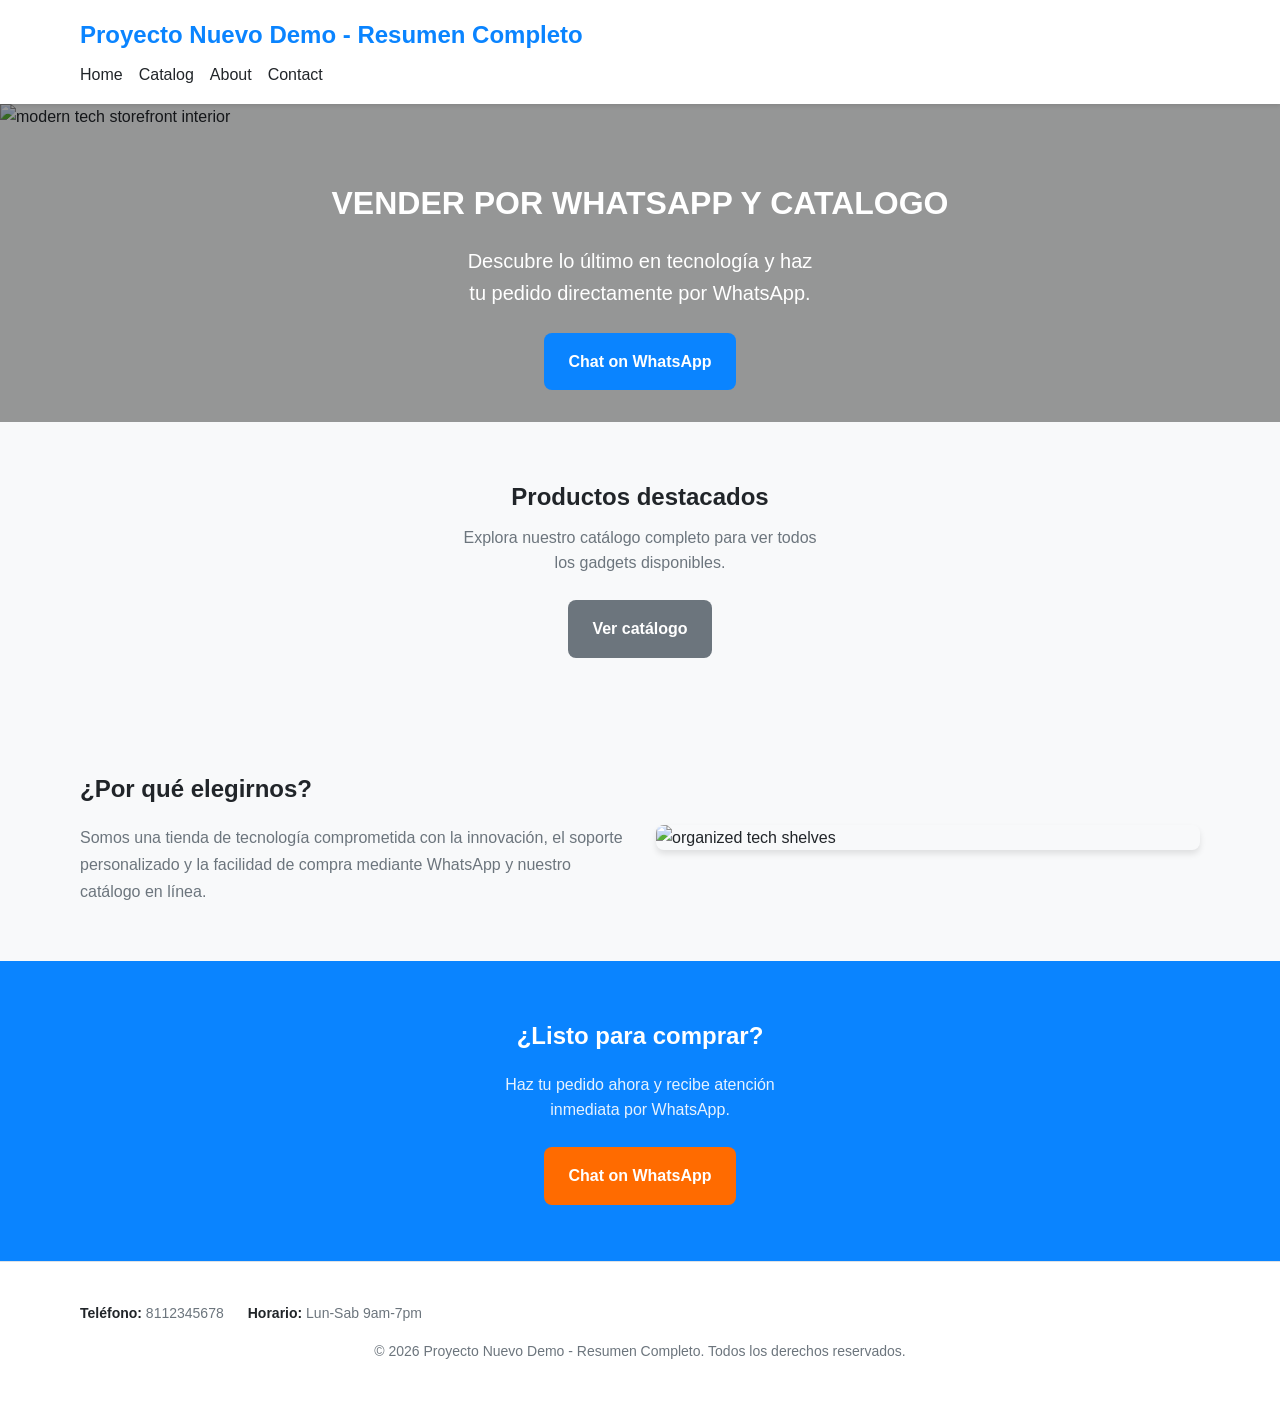
==== index.html @ 25994964 "feat: generate restaurant index" ====
<!DOCTYPE html>
<html lang="es">
<head>
  <meta charset="UTF-8">
  <meta name="viewport" content="width=device-width, initial-scale=1.0">
  <title>Proyecto Nuevo Demo - Resumen Completo</title>
  <link rel="stylesheet" href="styles.css">
</head>
<body>
  <header class="site-header">
    <div class="container">
      <h1 class="logo" data-eb-editable data-eb-key="business-name" data-eb-editable="text" data-eb-key="index.h1.1" data-eb-role="h1" data-eb-kind="text">Proyecto Nuevo Demo - Resumen Completo</h1>
      <nav class="site-nav" aria-label="Principal">
        <ul>
          <li><a href="index.html" aria-current="page" data-eb-editable="link" data-eb-key="index.a.2" data-eb-role="a" data-eb-kind="link">Home</a></li>
          <li><a href="catalog.html" data-eb-editable="link" data-eb-key="index.a.3" data-eb-role="a" data-eb-kind="link">Catalog</a></li>
          <li><a href="about.html" data-eb-editable="link" data-eb-key="index.a.4" data-eb-role="a" data-eb-kind="link">About</a></li>
          <li><a href="contact.html" data-eb-editable="link" data-eb-key="index.a.5" data-eb-role="a" data-eb-kind="link">Contact</a></li>
        </ul>
      </nav>
    </div>
  </header>

  <main>
    <!-- Hero -->
    <section id="hero" class="section hero" aria-labelledby="hero-title">
      <div class="hero-bg">
        <img src="https://itm-void-excepcional.pages.dev/api/itm-project-assets?file=media-fallback%2Fimagen-generica.jpg"
             alt="modern tech storefront interior"
             loading="lazy" data-eb-editable="image" data-eb-key="index.img.6" data-eb-role="img" data-eb-kind="image">
        <div class="hero-overlay"></div>
      </div>
      <div class="container hero-content" data-eb-editable data-eb-key="hero-content">
        <h2 id="hero-title" data-eb-editable data-eb-key="hero-title" data-eb-editable="text" data-eb-key="index.h2.7" data-eb-role="h2" data-eb-kind="text">VENDER POR WHATSAPP Y CATALOGO</h2>
        <p data-eb-editable data-eb-key="hero-text" data-eb-editable="text" data-eb-key="index.p.8" data-eb-role="p" data-eb-kind="text">Descubre lo último en tecnología y haz tu pedido directamente por WhatsApp.</p>
        <a href="https://wa.me/8112345678" class="btn btn-primary" data-eb-editable data-eb-key="whatsapp-cta" data-eb-editable="link" data-eb-key="index.a.9" data-eb-role="a" data-eb-kind="link">Chat on WhatsApp</a>
      </div>
    </section>

    <!-- Featured Products -->
    <section id="featured-products" class="section featured-products" aria-labelledby="featured-heading">
      <div class="container">
        <h2 id="featured-heading" data-eb-editable data-eb-key="featured-heading" data-eb-editable="text" data-eb-key="index.h2.10" data-eb-role="h2" data-eb-kind="text">Productos destacados</h2>
        <p data-eb-editable data-eb-key="featured-text" data-eb-editable="text" data-eb-key="index.p.11" data-eb-role="p" data-eb-kind="text">Explora nuestro catálogo completo para ver todos los gadgets disponibles.</p>
        <a href="catalog.html" class="btn btn-secondary" data-eb-editable data-eb-key="view-catalog-btn" data-eb-editable="link" data-eb-key="index.a.12" data-eb-role="a" data-eb-kind="link">Ver catálogo</a>
      </div>
    </section>

    <!-- Why Choose Us -->
    <section id="why-choose-us" class="section why-choose-us" aria-labelledby="why-heading">
      <div class="container">
        <div class="why-grid">
          <div class="why-text" data-eb-editable data-eb-key="why-text">
            <h2 id="why-heading" data-eb-editable data-eb-key="why-heading" data-eb-editable="text" data-eb-key="index.h2.13" data-eb-role="h2" data-eb-kind="text">¿Por qué elegirnos?</h2>
            <p data-eb-editable data-eb-key="why-description" data-eb-editable="text" data-eb-key="index.p.14" data-eb-role="p" data-eb-kind="text">Somos una tienda de tecnología comprometida con la innovación, el soporte personalizado y la facilidad de compra mediante WhatsApp y nuestro catálogo en línea.</p>
          </div>
          <div class="why-image">
            <img src="https://itm-void-excepcional.pages.dev/api/itm-project-assets?file=media-fallback%2Fimagen-generica.jpg"
                 alt="organized tech shelves"
                 loading="lazy" data-eb-editable="image" data-eb-key="index.img.15" data-eb-role="img" data-eb-kind="image">
          </div>
        </div>
      </div>
    </section>

    <!-- CTA -->
    <section id="cta" class="section cta" aria-labelledby="cta-heading">
      <div class="container" data-eb-editable data-eb-key="cta-content">
        <h2 id="cta-heading" data-eb-editable data-eb-key="cta-heading" data-eb-editable="text" data-eb-key="index.h2.16" data-eb-role="h2" data-eb-kind="text">¿Listo para comprar?</h2>
        <p data-eb-editable data-eb-key="cta-text" data-eb-editable="text" data-eb-key="index.p.17" data-eb-role="p" data-eb-kind="text">Haz tu pedido ahora y recibe atención inmediata por WhatsApp.</p>
        <a href="https://wa.me/8112345678" class="btn btn-primary" data-eb-editable data-eb-key="cta-button" data-eb-editable="link" data-eb-key="index.a.18" data-eb-role="a" data-eb-kind="link">Chat on WhatsApp</a>
      </div>
    </section>
  </main>

  <footer class="site-footer" aria-label="Información de contacto">
    <div class="container">
      <div class="footer-info">
        <p data-eb-editable data-eb-key="footer-phone" data-eb-editable="text" data-eb-key="index.p.19" data-eb-role="p" data-eb-kind="text"><strong>Teléfono:</strong> 8112345678</p>
        <p data-eb-editable data-eb-key="footer-schedule" data-eb-editable="text" data-eb-key="index.p.20" data-eb-role="p" data-eb-kind="text"><strong>Horario:</strong> Lun-Sab 9am-7pm</p>
      </div>
      <p data-eb-editable data-eb-key="footer-rights" data-eb-editable="text" data-eb-key="index.p.21" data-eb-role="p" data-eb-kind="text">&copy; <span id="year"></span> Proyecto Nuevo Demo - Resumen Completo. Todos los derechos reservados.</p>
    </div>
  </footer>

  <script>
    // Simple year update
    document.getElementById('year').textContent = new Date().getFullYear();
  </script>
</body>
</html>
---- styles.css ----
:root {
  /* Typography */
  --font-family: 'Inter', -apple-system, BlinkMacSystemFont, 'Segoe UI', Roboto, Helvetica, Arial, sans-serif;
  --font-size-base: 1rem;
  --font-size-lg: 1.25rem;
  --font-size-xl: 1.5rem;
  --font-size-2xl: 2rem;
  --font-weight-normal: 400;
  --font-weight-medium: 500;
  --font-weight-semibold: 600;
  --font-weight-bold: 700;

  /* Colors – cool blues with accent orange */
  --color-primary: #0a84ff;
  --color-primary-dark: #086edc;
  --color-accent: #ff6b00;
  --color-bg: #f8f9fa;
  --color-text: #212529;
  --color-muted: #6c757d;
  --color-white: #ffffff;
  --color-border: #dee2e6;
  --color-shadow: rgba(0, 0, 0, 0.1);

  /* Spacing – 8px grid */
  --space-0: 0;
  --space-1: 0.5rem;   /* 8px */
  --space-2: 1rem;     /* 16px */
  --space-3: 1.5rem;   /* 24px */
  --space-4: 2rem;     /* 32px */
  --space-5: 2.5rem;   /* 40px */
  --space-6: 3rem;     /* 48px */

  /* Radii */
  --radius: 8px;
  --radius-sm: 4px;
  --radius-lg: 12px;

  /* Shadows */
  --shadow-sm: 0 2px 4px var(--color-shadow);
  --shadow: 0 4px 6px var(--color-shadow);
  --shadow-lg: 0 8px 16px var(--color-shadow);

  /* Transitions */
  --transition-fast: 0.15s ease;
  --transition: 0.2s ease;
}

/* ---- Global reset & base ---- */
*, *::before, *::after {
  box-sizing: border-box;
  margin: 0;
  padding: 0;
}

html {
  font-size: 100%;
  scroll-behavior: smooth;
}

body {
  margin: 0;
  font-family: var(--font-family);
  font-size: var(--font-size-base);
  background: var(--color-bg);
  color: var(--color-text);
  line-height: 1.6;
}

img {
  max-width: 100%;
  height: auto;
  display: block;
}

a {
  color: inherit;
  text-decoration: none;
}

button, .btn {
  cursor: pointer;
}

:focus-visible {
  outline: 2px solid var(--color-primary);
  outline-offset: 2px;
}

/* ---- Layout helpers ---- */
.container {
  width: 90%;
  max-width: 1200px;
  margin-inline: auto;
  padding: var(--space-2);
}

.text-center { text-align: center; }

/* ---- Header & Navigation ---- */
.site-header {
  background: var(--color-white);
  box-shadow: var(--shadow-sm);
  position: sticky;
  top: 0;
  z-index: 1000;
}

.logo {
  font-size: var(--font-size-xl);
  font-weight: var(--font-weight-semibold);
  color: var(--color-primary);
  margin: 0;
}

.site-nav {
  margin-top: var(--space-1);
}

.site-nav ul {
  display: flex;
  flex-wrap: wrap;
  gap: var(--space-2);
  list-style: none;
  margin: 0;
  padding: 0;
}

.site-nav a {
  font-weight: var(--font-weight-medium);
  color: var(--color-text);
  padding: var(--space-1) 0;
  position: relative;
}

.site-nav a:hover,
.site-nav a:focus {
  color: var(--color-primary);
}

.site-nav a::after {
  content: '';
  position: absolute;
  left: 0;
  bottom: -2px;
  width: 0;
  height: 2px;
  background: var(--color-primary);
  transition: width var(--transition);
}

.site-nav a:hover::after,
.site-nav a:focus::after {
  width: 100%;
}

/* ---- Hero ---- */
.hero {
  position: relative;
  overflow: hidden;
}

.hero-bg img {
  width: 100%;
  height: auto;
}

.hero-overlay {
  position: absolute;
  inset: 0;
  background: rgba(0,0,0,0.4);
}

.hero-content {
  position: relative;
  z-index: 2;
  text-align: center;
  color: var(--color-white);
  padding-block: var(--space-6) var(--space-4);
}

.hero-content h2 {
  font-size: var(--font-size-2xl);
  margin-bottom: var(--space-2);
}

.hero-content p {
  font-size: var(--font-size-lg);
  margin-bottom: var(--space-3);
  max-width: 32ch;
  margin-inline: auto;
}

/* ---- Buttons ---- */
.btn {
  display: inline-block;
  padding: var(--space-2) var(--space-3);
  border: none;
  border-radius: var(--radius);
  font-weight: var(--font-weight-semibold);
  text-align: center;
  text-decoration: none;
  transition: background-color var(--transition),
              transform var(--transition),
              box-shadow var(--transition);
}

.btn-primary {
  background: var(--color-primary);
  color: var(--color-white);
}

.btn-primary:hover,
.btn-primary:focus {
  background: var(--color-primary-dark);
  transform: translateY(-2px);
  box-shadow: var(--shadow);
}

.btn-secondary {
  background: var(--color-muted);
  color: var(--color-white);
}

.btn-secondary:hover,
.btn-secondary:focus {
  background: #5a6268;
  transform: translateY(-2px);
  box-shadow: var(--shadow);
}

.cta .btn-primary {
  background: var(--color-accent);
  color: var(--color-white);
}

.cta .btn-primary:hover,
.cta .btn-primary:focus {
  background: #e55a00;
  transform: translateY(-2px);
  box-shadow: var(--shadow);
}

/* ---- Featured Products ---- */
.featured-products {
  text-align: center;
  padding-block: var(--space-5);
}

.featured-products h2 {
  margin-bottom: var(--space-1);
}

.featured-products p {
  margin-bottom: var(--space-3);
  color: var(--color-muted);
  max-width: 40ch;
  margin-inline: auto;
}

/* ---- Why Choose Us ---- */
.why-choose-us {
  display: grid;
  gap: var(--space-4);
  padding-block: var(--space-5);
}

.why-grid {
  display: grid;
  gap: var(--space-4);
}

@media (min-width: 768px) {
  .why-grid {
    grid-template-columns: 1fr 1fr;
    align-items: center;
  }
}

.why-text h2 {
  font-size: var(--font-size-xl);
  margin-bottom: var(--space-2);
}

.why-text p {
  color: var(--color-muted);
  line-height: 1.7;
}

.why-image img {
  width: 100%;
  height: auto;
  border-radius: var(--radius);
  box-shadow: var(--shadow);
}

/* ---- CTA Section ---- */
.cta {
  background: var(--color-primary);
  color: var(--color-white);
  text-align: center;
  padding-block: var(--space-5);
}

.cta h2 {
  font-size: var(--font-size-xl);
  margin-bottom: var(--space-2);
}

.cta p {
  margin-bottom: var(--space-3);
  max-width: 32ch;
  margin-inline: auto;
  opacity: 0.9;
}

/* ---- Product Grid (catalog.html) ---- */
.product-grid {
  display: grid;
  gap: var(--space-3);
  padding-block: var(--space-4);
}

@media (min-width: 576px) {
  .product-grid {
    grid-template-columns: repeat(2, 1fr);
  }
}

@media (min-width: 992px) {
  .product-grid {
    grid-template-columns: repeat(3, 1fr);
  }
}

.product-card {
  background: var(--color-white);
  border-radius: var(--radius);
  overflow: hidden;
  box-shadow: var(--shadow-sm);
  transition: transform var(--transition),
              box-shadow var(--transition);
  display: flex;
  flex-direction: column;
}

.product-card:hover,
.product-card:focus-within {
  transform: translateY(-4px);
  box-shadow: var(--shadow);
}

.product-card img {
  width: 100%;
  height: auto;
  aspect-ratio: 4 / 3;
  object-fit: cover;
}

.product-card .card-body {
  padding: var(--space-2);
  flex-grow: 1;
  display: flex;
  flex-direction: column;
}

.product-card h3 {
  font-size: var(--font-size-lg);
  margin: 0 0 var(--space-1);
  color: var(--color-text);
  flex-grow: 1;
}

.product-card p {
  font-size: 0.875rem;
  color: var(--color-muted);
  margin-bottom: var(--space-2);
}

.product-card .price {
  font-weight: var(--font-weight-semibold);
  color: var(--color-primary);
  margin-top: auto;
}

/* ---- Footer ---- */
.site-footer {
  background: var(--color-white);
  border-top: 1px solid var(--color-border);
  padding-block: var(--space-3);
  font-size: 0.875rem;
  color: var(--color-muted);
}

.footer-info {
  display: flex;
  flex-wrap: wrap;
  gap: var(--space-3);
  margin-bottom: var(--space-2);
}

.footer-info p {
  margin: 0;
}

.footer-info strong {
  color: var(--color-text);
}

.site-footer p {
  margin: 0;
  text-align: center;
}

/*** Scroll reveal utility ***
   Add class "fade-in" to sections; JS can toggle "visible" when in view.
*/
.fade-in {
  opacity: 0;
  transform: translateY(20px);
  transition: opacity 0.6s ease,
              transform 0.6s ease;
}

.fade-in.visible {
  opacity: 1;
  transform: translateY(0);
}

/*** Miscellaneous ***
hr {
  border: 0;
  border-top: 1px solid var(--color-border);
  margin: var(--space-4) 0;
}
}
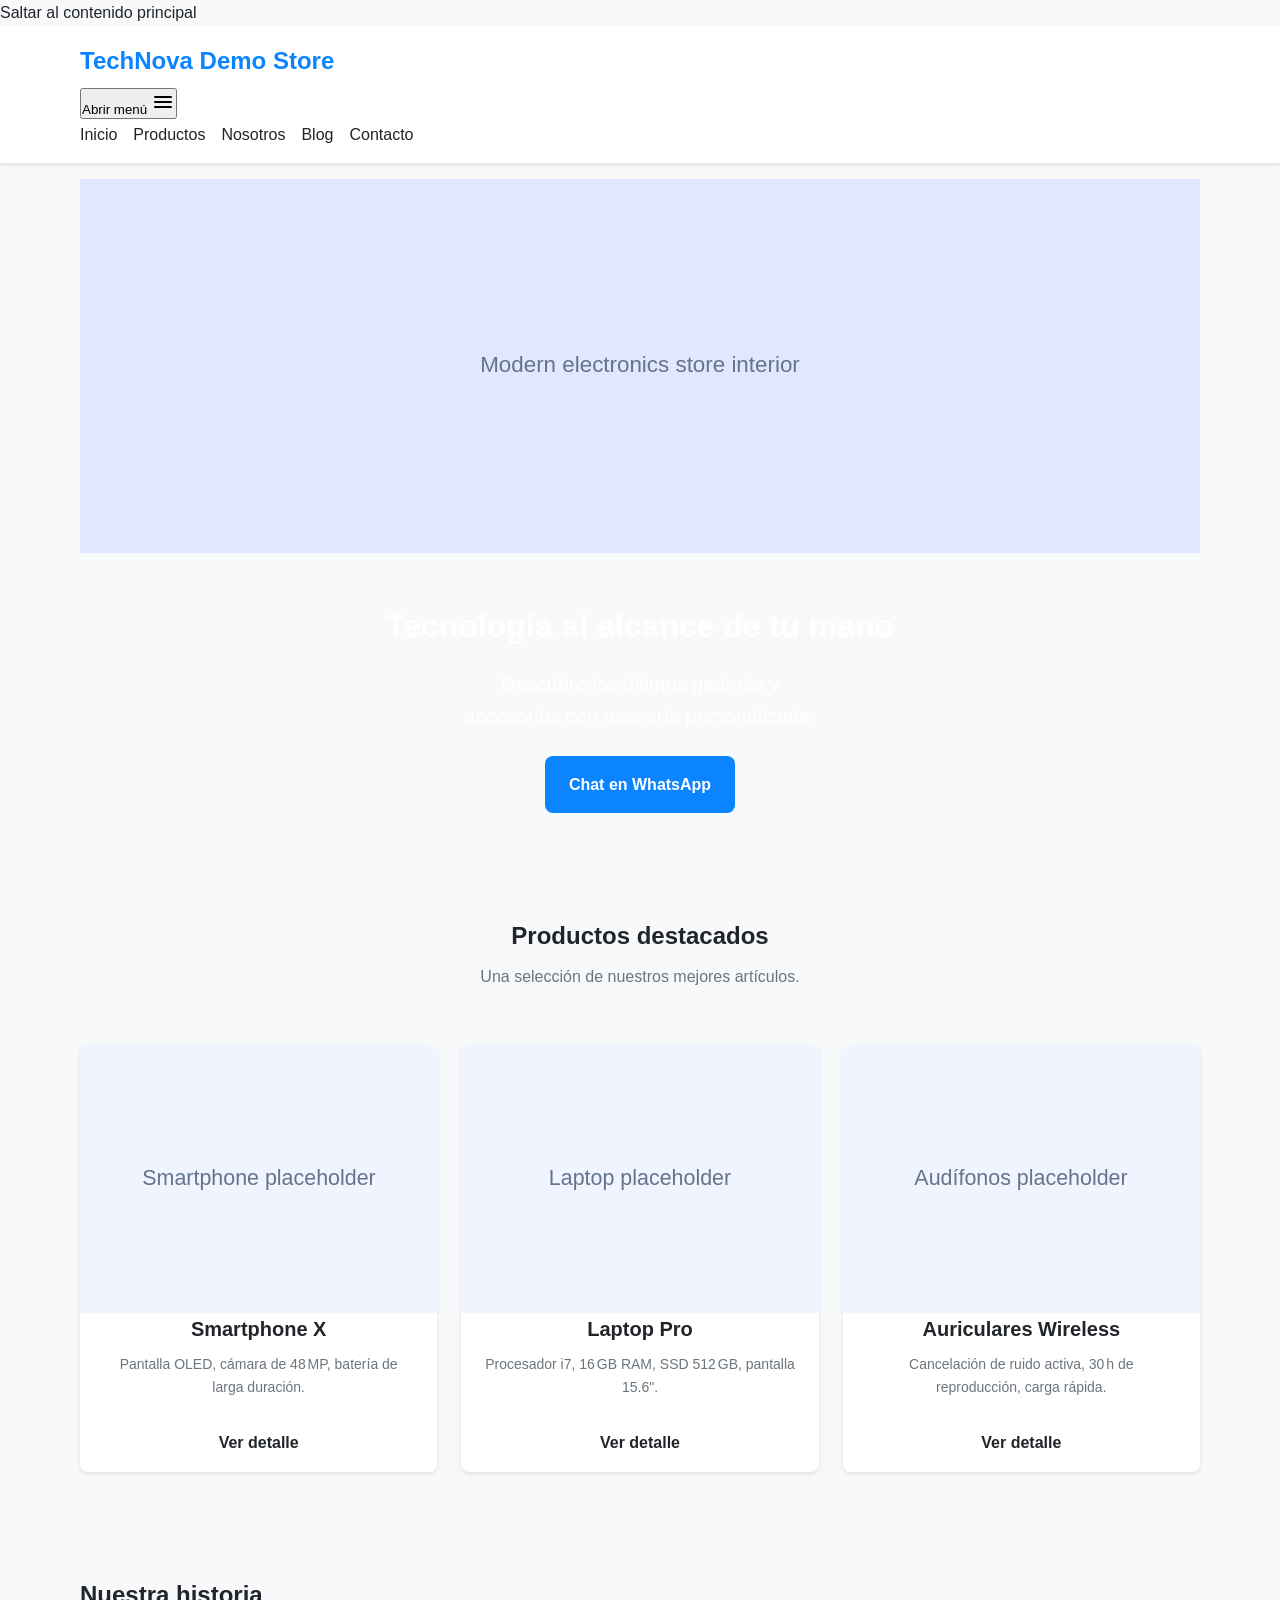
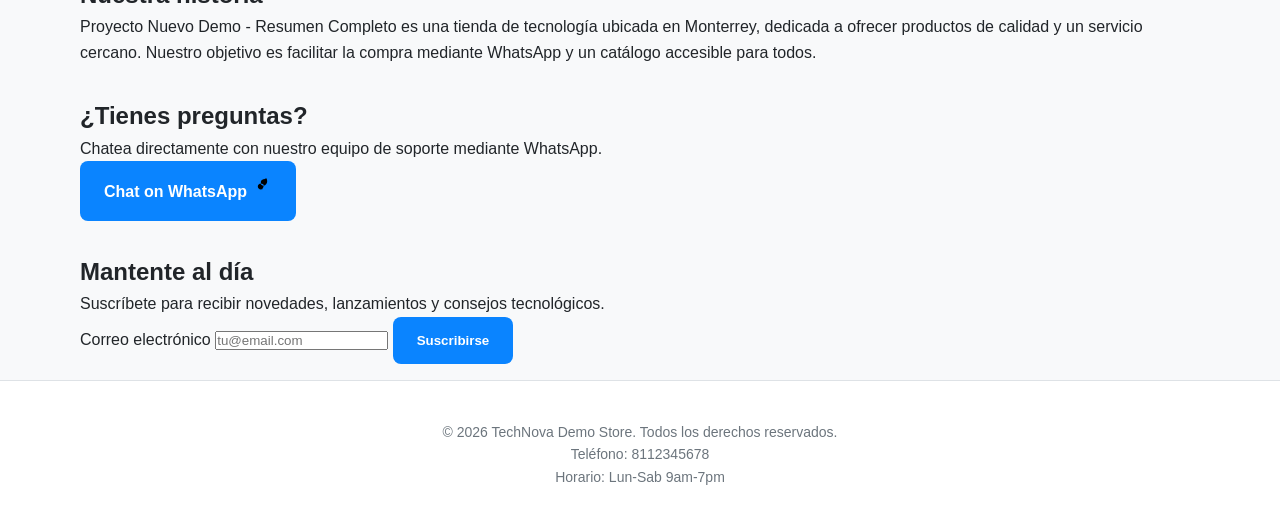
==== commit ef995c46: "feat: generate restaurant index" ====
--- a/index.html
+++ b/index.html
@@ -3,89 +3,175 @@
 <head>
   <meta charset="UTF-8">
   <meta name="viewport" content="width=device-width, initial-scale=1.0">
-  <title>Proyecto Nuevo Demo - Resumen Completo</title>
+  <title>TechNova Demo Store</title>
   <link rel="stylesheet" href="styles.css">
 </head>
 <body>
+  <!-- Skip to content -->
+  <a href="#main-content" class="skip-link" data-eb-editable="link" data-eb-key="index.a.1" data-eb-role="a" data-eb-kind="link">Saltar al contenido principal</a>
+
   <header class="site-header">
     <div class="container">
-      <h1 class="logo" data-eb-editable data-eb-key="business-name" data-eb-editable="text" data-eb-key="index.h1.1" data-eb-role="h1" data-eb-kind="text">Proyecto Nuevo Demo - Resumen Completo</h1>
-      <nav class="site-nav" aria-label="Principal">
-        <ul>
-          <li><a href="index.html" aria-current="page" data-eb-editable="link" data-eb-key="index.a.2" data-eb-role="a" data-eb-kind="link">Home</a></li>
-          <li><a href="catalog.html" data-eb-editable="link" data-eb-key="index.a.3" data-eb-role="a" data-eb-kind="link">Catalog</a></li>
-          <li><a href="about.html" data-eb-editable="link" data-eb-key="index.a.4" data-eb-role="a" data-eb-kind="link">About</a></li>
-          <li><a href="contact.html" data-eb-editable="link" data-eb-key="index.a.5" data-eb-role="a" data-eb-kind="link">Contact</a></li>
+      <h1 class="logo" data-eb-editable data-eb-key="site-title" data-eb-editable="text" data-eb-key="index.h1.2" data-eb-role="h1" data-eb-kind="text">TechNova Demo Store</h1>
+      <nav class="site-nav" aria-label="Navegación principal">
+        <button class="nav-toggle" aria-controls="primary-menu" aria-expanded="false" data-eb-editable="link" data-eb-key="index.button.3" data-eb-role="button" data-eb-kind="link">
+          <span class="sr-only">Abrir menú</span>
+          <svg width="24" height="24" aria-hidden="true" focusable="false">
+            <rect x="3" y="6" width="18" height="2" rx="1"/>
+            <rect x="3" y="11" width="18" height="2" rx="1"/>
+            <rect x="3" y="16" width="18" height="2" rx="1"/>
+          </svg>
+        </button>
+        <ul id="primary-menu" class="nav-menu">
+          <li><a href="index.html" data-eb-editable data-eb-key="nav-home" data-eb-editable="link" data-eb-key="index.a.4" data-eb-role="a" data-eb-kind="link">Inicio</a></li>
+          <li><a href="products.html" data-eb-editable data-eb-key="nav-products" data-eb-editable="link" data-eb-key="index.a.5" data-eb-role="a" data-eb-kind="link">Productos</a></li>
+          <li><a href="about.html" data-eb-editable data-eb-key="nav-about" data-eb-editable="link" data-eb-key="index.a.6" data-eb-role="a" data-eb-kind="link">Nosotros</a></li>
+          <li><a href="blog.html" data-eb-editable data-eb-key="nav-blog" data-eb-editable="link" data-eb-key="index.a.7" data-eb-role="a" data-eb-kind="link">Blog</a></li>
+          <li><a href="contact.html" data-eb-editable data-eb-key="nav-contact" data-eb-editable="link" data-eb-key="index.a.8" data-eb-role="a" data-eb-kind="link">Contacto</a></li>
         </ul>
       </nav>
     </div>
   </header>
 
-  <main>
+  <main id="main-content">
     <!-- Hero -->
-    <section id="hero" class="section hero" aria-labelledby="hero-title">
-      <div class="hero-bg">
-        <img src="https://itm-void-excepcional.pages.dev/api/itm-project-assets?file=media-fallback%2Fimagen-generica.jpg"
-             alt="modern tech storefront interior"
-             loading="lazy" data-eb-editable="image" data-eb-key="index.img.6" data-eb-role="img" data-eb-kind="image">
-        <div class="hero-overlay"></div>
-      </div>
-      <div class="container hero-content" data-eb-editable data-eb-key="hero-content">
-        <h2 id="hero-title" data-eb-editable data-eb-key="hero-title" data-eb-editable="text" data-eb-key="index.h2.7" data-eb-role="h2" data-eb-kind="text">VENDER POR WHATSAPP Y CATALOGO</h2>
-        <p data-eb-editable data-eb-key="hero-text" data-eb-editable="text" data-eb-key="index.p.8" data-eb-role="p" data-eb-kind="text">Descubre lo último en tecnología y haz tu pedido directamente por WhatsApp.</p>
-        <a href="https://wa.me/8112345678" class="btn btn-primary" data-eb-editable data-eb-key="whatsapp-cta" data-eb-editable="link" data-eb-key="index.a.9" data-eb-role="a" data-eb-kind="link">Chat on WhatsApp</a>
+    <section class="hero" aria-label="Portada">
+      <div class="container">
+        <!-- Placeholder image for hero-banner -->
+        <picture>
+          <source media="(min-width: 768px)" srcset="data:image/svg+xml,%3Csvg%20width='1200'%20height='400'%20xmlns='http://www.w3.org/2000/svg'%3E%3Crect%20width='1200'%20height='400'%20fill='%23e0e7ff'/%3E%3Ctext%20x='50%'%20y='50%'%20dominant-baseline='middle'%20text-anchor='middle'%20fill='%2364748b'%20font-size='24'%20font-family='sans-serif'%3EModern%20electronics%20store%20interior%3C/text%3E%3C/svg%3E">
+          <img src="data:image/svg+xml,%3Csvg%20width='600'%20height='200'%20xmlns='http://www.w3.org/2000/svg'%3E%3Crect%20width='600'%20height='200'%20fill='%23e0e7ff'/%3E%3Ctext%20x='50%'%20y='50%'%20dominant-baseline='middle'%20text-anchor='middle'%20fill='%2364748b'%20font-size='20'%20font-family='sans-serif'%3EModern%20electronics%20store%20interior%3C/text%3E%3C/svg%3E"
+               alt="Interior de una tienda de tecnología moderna"
+               loading="lazy" data-eb-editable="image" data-eb-key="index.img.9" data-eb-role="img" data-eb-kind="image">
+        </picture>
+
+        <div class="hero-content">
+          <h2 class="hero-title" data-eb-editable data-eb-key="hero-title" data-eb-editable="text" data-eb-key="index.h2.10" data-eb-role="h2" data-eb-kind="text">Tecnología al alcance de tu mano</h2>
+          <p class="hero-subtitle" data-eb-editable data-eb-key="hero-subtitle" data-eb-editable="text" data-eb-key="index.p.11" data-eb-role="p" data-eb-kind="text">Descubre los últimos gadgets y accesorios con asesoría personalizada.</p>
+          <a href="#cta-whatsapp" class="btn btn-primary" data-eb-editable data-eb-key="hero-cta" data-eb-editable="link" data-eb-key="index.a.12" data-eb-role="a" data-eb-kind="link">Chat en WhatsApp</a>
+        </div>
       </div>
     </section>
 
     <!-- Featured Products -->
-    <section id="featured-products" class="section featured-products" aria-labelledby="featured-heading">
+    <section class="featured-products" aria-label="Productos destacados">
       <div class="container">
-        <h2 id="featured-heading" data-eb-editable data-eb-key="featured-heading" data-eb-editable="text" data-eb-key="index.h2.10" data-eb-role="h2" data-eb-kind="text">Productos destacados</h2>
-        <p data-eb-editable data-eb-key="featured-text" data-eb-editable="text" data-eb-key="index.p.11" data-eb-role="p" data-eb-kind="text">Explora nuestro catálogo completo para ver todos los gadgets disponibles.</p>
-        <a href="catalog.html" class="btn btn-secondary" data-eb-editable data-eb-key="view-catalog-btn" data-eb-editable="link" data-eb-key="index.a.12" data-eb-role="a" data-eb-kind="link">Ver catálogo</a>
-      </div>
-    </section>
+        <h2 class="section-title" data-eb-editable data-eb-key="featured-title" data-eb-editable="text" data-eb-key="index.h2.13" data-eb-role="h2" data-eb-kind="text">Productos destacados</h2>
+        <p class="section-intro" data-eb-editable data-eb-key="featured-intro" data-eb-editable="text" data-eb-key="index.p.14" data-eb-role="p" data-eb-kind="text">Una selección de nuestros mejores artículos.</p>
+        <div class="product-grid">
+          <!-- Product Card 1 -->
+          <article class="product-card" aria-label="Producto destacado">
+            <img src="data:image/svg+xml,%3Csvg%20width='300'%20height='200'%20xmlns='http://www.w3.org/2000/svg'%3E%3Crect%20width='300'%20height='200'%20fill='%23f0f4ff'/%3E%3Ctext%20x='50%'%20y='50%'%20dominant-baseline='middle'%20text-anchor='middle'%20fill='%2364748b'%20font-size='16'%20font-family='sans-serif'%3ESmartphone%20placeholder%3C/text%3E%3C/svg%3E"
+                 alt="Imagen de smartphone de ejemplo"
+                 loading="lazy" data-eb-editable="image" data-eb-key="index.img.15" data-eb-role="img" data-eb-kind="image">
+            <h3 class="product-title" data-eb-editable data-eb-key="product-1-title" data-eb-editable="text" data-eb-key="index.h3.16" data-eb-role="h3" data-eb-kind="text">Smartphone X</h3>
+            <p class="product-desc" data-eb-editable data-eb-key="product-1-desc" data-eb-editable="text" data-eb-key="index.p.17" data-eb-role="p" data-eb-kind="text">Pantalla OLED, cámara de 48 MP, batería de larga duración.</p>
+            <a href="products.html#product-1" class="btn btn-outline" data-eb-editable data-eb-key="product-1-cta" data-eb-editable="link" data-eb-key="index.a.18" data-eb-role="a" data-eb-kind="link">Ver detalle</a>
+          </article>
 
-    <!-- Why Choose Us -->
-    <section id="why-choose-us" class="section why-choose-us" aria-labelledby="why-heading">
-      <div class="container">
-        <div class="why-grid">
-          <div class="why-text" data-eb-editable data-eb-key="why-text">
-            <h2 id="why-heading" data-eb-editable data-eb-key="why-heading" data-eb-editable="text" data-eb-key="index.h2.13" data-eb-role="h2" data-eb-kind="text">¿Por qué elegirnos?</h2>
-            <p data-eb-editable data-eb-key="why-description" data-eb-editable="text" data-eb-key="index.p.14" data-eb-role="p" data-eb-kind="text">Somos una tienda de tecnología comprometida con la innovación, el soporte personalizado y la facilidad de compra mediante WhatsApp y nuestro catálogo en línea.</p>
-          </div>
-          <div class="why-image">
-            <img src="https://itm-void-excepcional.pages.dev/api/itm-project-assets?file=media-fallback%2Fimagen-generica.jpg"
-                 alt="organized tech shelves"
-                 loading="lazy" data-eb-editable="image" data-eb-key="index.img.15" data-eb-role="img" data-eb-kind="image">
-          </div>
+          <!-- Product Card 2 -->
+          <article class="product-card" aria-label="Producto destacado">
+            <img src="data:image/svg+xml,%3Csvg%20width='300'%20height='200'%20xmlns='http://www.w3.org/2000/svg'%3E%3Crect%20width='300'%20height='200'%20fill='%23f0f4ff'/%3E%3Ctext%20x='50%'%20y='50%'%20dominant-baseline='middle'%20text-anchor='middle'%20fill='%2364748b'%20font-size='16'%20font-family='sans-serif'%3ELaptop%20placeholder%3C/text%3E%3C/svg%3E"
+                 alt="Imagen de laptop de ejemplo"
+                 loading="lazy" data-eb-editable="image" data-eb-key="index.img.19" data-eb-role="img" data-eb-kind="image">
+            <h3 class="product-title" data-eb-editable data-eb-key="product-2-title" data-eb-editable="text" data-eb-key="index.h3.20" data-eb-role="h3" data-eb-kind="text">Laptop Pro</h3>
+            <p class="product-desc" data-eb-editable data-eb-key="product-2-desc" data-eb-editable="text" data-eb-key="index.p.21" data-eb-role="p" data-eb-kind="text">Procesador i7, 16 GB RAM, SSD 512 GB, pantalla 15.6".</p>
+            <a href="products.html#product-2" class="btn btn-outline" data-eb-editable data-eb-key="product-2-cta" data-eb-editable="link" data-eb-key="index.a.22" data-eb-role="a" data-eb-kind="link">Ver detalle</a>
+          </article>
+
+          <!-- Product Card 3 -->
+          <article class="product-card" aria-label="Producto destacado">
+            <img src="data:image/svg+xml,%3Csvg%20width='300'%20height='200'%20xmlns='http://www.w3.org/2000/svg'%3E%3Crect%20width='300'%20height='200'%20fill='%23f0f4ff'/%3E%3Ctext%20x='50%'%20y='50%'%20dominant-baseline='middle'%20text-anchor='middle'%20fill='%2364748b'%20font-size='16'%20font-family='sans-serif'%3EAudífonos%20placeholder%3C/text%3E%3C/svg%3E"
+                 alt="Imagen de audífonos de ejemplo"
+                 loading="lazy" data-eb-editable="image" data-eb-key="index.img.23" data-eb-role="img" data-eb-kind="image">
+            <h3 class="product-title" data-eb-editable data-eb-key="product-3-title" data-eb-editable="text" data-eb-key="index.h3.24" data-eb-role="h3" data-eb-kind="text">Auriculares Wireless</h3>
+            <p class="product-desc" data-eb-editable data-eb-key="product-3-desc" data-eb-editable="text" data-eb-key="index.p.25" data-eb-role="p" data-eb-kind="text">Cancelación de ruido activa, 30 h de reproducción, carga rápida.</p>
+            <a href="products.html#product-3" class="btn btn-outline" data-eb-editable data-eb-key="product-3-cta" data-eb-editable="link" data-eb-key="index.a.26" data-eb-role="a" data-eb-kind="link">Ver detalle</a>
+          </article>
         </div>
       </div>
     </section>
 
-    <!-- CTA -->
-    <section id="cta" class="section cta" aria-labelledby="cta-heading">
-      <div class="container" data-eb-editable data-eb-key="cta-content">
-        <h2 id="cta-heading" data-eb-editable data-eb-key="cta-heading" data-eb-editable="text" data-eb-key="index.h2.16" data-eb-role="h2" data-eb-kind="text">¿Listo para comprar?</h2>
-        <p data-eb-editable data-eb-key="cta-text" data-eb-editable="text" data-eb-key="index.p.17" data-eb-role="p" data-eb-kind="text">Haz tu pedido ahora y recibe atención inmediata por WhatsApp.</p>
-        <a href="https://wa.me/8112345678" class="btn btn-primary" data-eb-editable data-eb-key="cta-button" data-eb-editable="link" data-eb-key="index.a.18" data-eb-role="a" data-eb-kind="link">Chat on WhatsApp</a>
+    <!-- Brand Story -->
+    <section class="brand-story" aria-label="Historia de la marca">
+      <div class="container">
+        <h2 class="section-title" data-eb-editable data-eb-key="brand-title" data-eb-editable="text" data-eb-key="index.h2.27" data-eb-role="h2" data-eb-kind="text">Nuestra historia</h2>
+        <p class="brand-text" data-eb-editable data-eb-key="brand-text" data-eb-editable="text" data-eb-key="index.p.28" data-eb-role="p" data-eb-kind="text">
+          Proyecto Nuevo Demo - Resumen Completo es una tienda de tecnología ubicada en Monterrey,
+          dedicada a ofrecer productos de calidad y un servicio cercano. Nuestro objetivo es
+          facilitar la compra mediante WhatsApp y un catálogo accesible para todos.
+        </p>
+      </div>
+    </section>
+
+    <!-- CTA WhatsApp -->
+    <section id="cta-whatsapp" class="cta-whatsapp" aria-label="Llamado a acción WhatsApp">
+      <div class="container">
+        <h2 class="section-title" data-eb-editable data-eb-key="cta-title" data-eb-editable="text" data-eb-key="index.h2.29" data-eb-role="h2" data-eb-kind="text">¿Tienes preguntas?</h2>
+        <p class="cta-text" data-eb-editable data-eb-key="cta-text" data-eb-editable="text" data-eb-key="index.p.30" data-eb-role="p" data-eb-kind="text">
+          Chatea directamente con nuestro equipo de soporte mediante WhatsApp.
+        </p>
+        <a href="https://wa.me/528112345678?text=Hola%20me%20interesa%20su%20producto"
+           class="btn btn-primary" 
+           target="_blank" 
+           rel="noopener"
+           data-eb-editable data-eb-key="cta-whatsapp-btn" data-eb-editable="link" data-eb-key="index.a.31" data-eb-role="a" data-eb-kind="link">
+          Chat on WhatsApp
+          <svg width="20" height="20" aria-hidden="true" focusable="false" class="whatsapp-icon">
+            <path fill="%2325D366" d="M12.03 2.31c-1.17 0-2.12.57-2.76 1.44-.37.51-.58 1.2-.37 1.85l-.01.03c-.24.73-.15 1.52.46 2.08.61.56 1.36.94 2.18 1.13l.01-.01c1.09-.25 2.06-.88 2.76-1.86.57-.79.89-1.79.89-2.84 0-1.06-.32-2.05-.89-2.84zm-1.04 9.75c-.63.32-1.37.5-2.18.5-1.66 0-3-1.34-3-3s1.34-3 3-3c1.37 0 2.56.75 3.1 1.8l-.89 2.76c-.14.44-.5.76-.96.86z" />
+          </svg>
+        </a>
+      </div>
+    </section>
+
+    <!-- Newsletter -->
+    <section class="newsletter" aria-label="Newsletter">
+      <div class="container">
+        <h2 class="section-title" data-eb-editable data-eb-key="newsletter-title" data-eb-editable="text" data-eb-key="index.h2.32" data-eb-role="h2" data-eb-kind="text">Mantente al día</h2>
+        <p class="newsletter-intro" data-eb-editable data-eb-key="newsletter-intro" data-eb-editable="text" data-eb-key="index.p.33" data-eb-role="p" data-eb-kind="text">
+          Suscríbete para recibir novedades, lanzamientos y consejos tecnológicos.
+        </p>
+        <form class="newsletter-form" action="#" method="post" novalidate>
+          <label for="newsletter-email" class="sr-only">Correo electrónico</label>
+          <input type="email"
+                 id="newsletter-email"
+                 name="email"
+                 placeholder="tu@email.com"
+                 required
+                 data-eb-editable data-eb-key="newsletter-placeholder">
+          <button type="submit" class="btn btn-primary" data-eb-editable data-eb-key="newsletter-submit" data-eb-editable="link" data-eb-key="index.button.34" data-eb-role="button" data-eb-kind="link">
+            Suscribirse
+          </button>
+        </form>
       </div>
     </section>
   </main>
 
-  <footer class="site-footer" aria-label="Información de contacto">
+  <footer class="site-footer" aria-label="Pie de página">
     <div class="container">
-      <div class="footer-info">
-        <p data-eb-editable data-eb-key="footer-phone" data-eb-editable="text" data-eb-key="index.p.19" data-eb-role="p" data-eb-kind="text"><strong>Teléfono:</strong> 8112345678</p>
-        <p data-eb-editable data-eb-key="footer-schedule" data-eb-editable="text" data-eb-key="index.p.20" data-eb-role="p" data-eb-kind="text"><strong>Horario:</strong> Lun-Sab 9am-7pm</p>
-      </div>
-      <p data-eb-editable data-eb-key="footer-rights" data-eb-editable="text" data-eb-key="index.p.21" data-eb-role="p" data-eb-kind="text">&copy; <span id="year"></span> Proyecto Nuevo Demo - Resumen Completo. Todos los derechos reservados.</p>
+      <p class="footer-text" data-eb-editable data-eb-key="footer-text" data-eb-editable="text" data-eb-key="index.p.35" data-eb-role="p" data-eb-kind="text">
+        &copy; <span id="year"></span> TechNova Demo Store. Todos los derechos reservados.
+      </p>
+      <p class="footer-contact" data-eb-editable data-eb-key="footer-phone" data-eb-editable="text" data-eb-key="index.p.36" data-eb-role="p" data-eb-kind="text">
+        Teléfono: <a href="tel:528112345678" data-eb-editable data-eb-key="footer-phone-link" data-eb-editable="link" data-eb-key="index.a.37" data-eb-role="a" data-eb-kind="link">8112345678</a>
+      </p>
+      <p class="footer-schedule" data-eb-editable data-eb-key="footer-schedule" data-eb-editable="text" data-eb-key="index.p.38" data-eb-role="p" data-eb-kind="text">
+        Horario: Lun‑Sab 9am‑7pm
+      </p>
     </div>
   </footer>
 
   <script>
     // Simple year update
     document.getElementById('year').textContent = new Date().getFullYear();
+    // Mobile menu toggle
+    const navToggle = document.querySelector('.nav-toggle');
+    const navMenu = document.getElementById('primary-menu');
+    navToggle.addEventListener('click', () => {
+      const expanded = navToggle.getAttribute('aria-expanded') === 'true' || false;
+      navToggle.setAttribute('aria-expanded', !expanded);
+      navMenu.classList.toggle('open');
+    })
   </script>
 </body>
 </html>
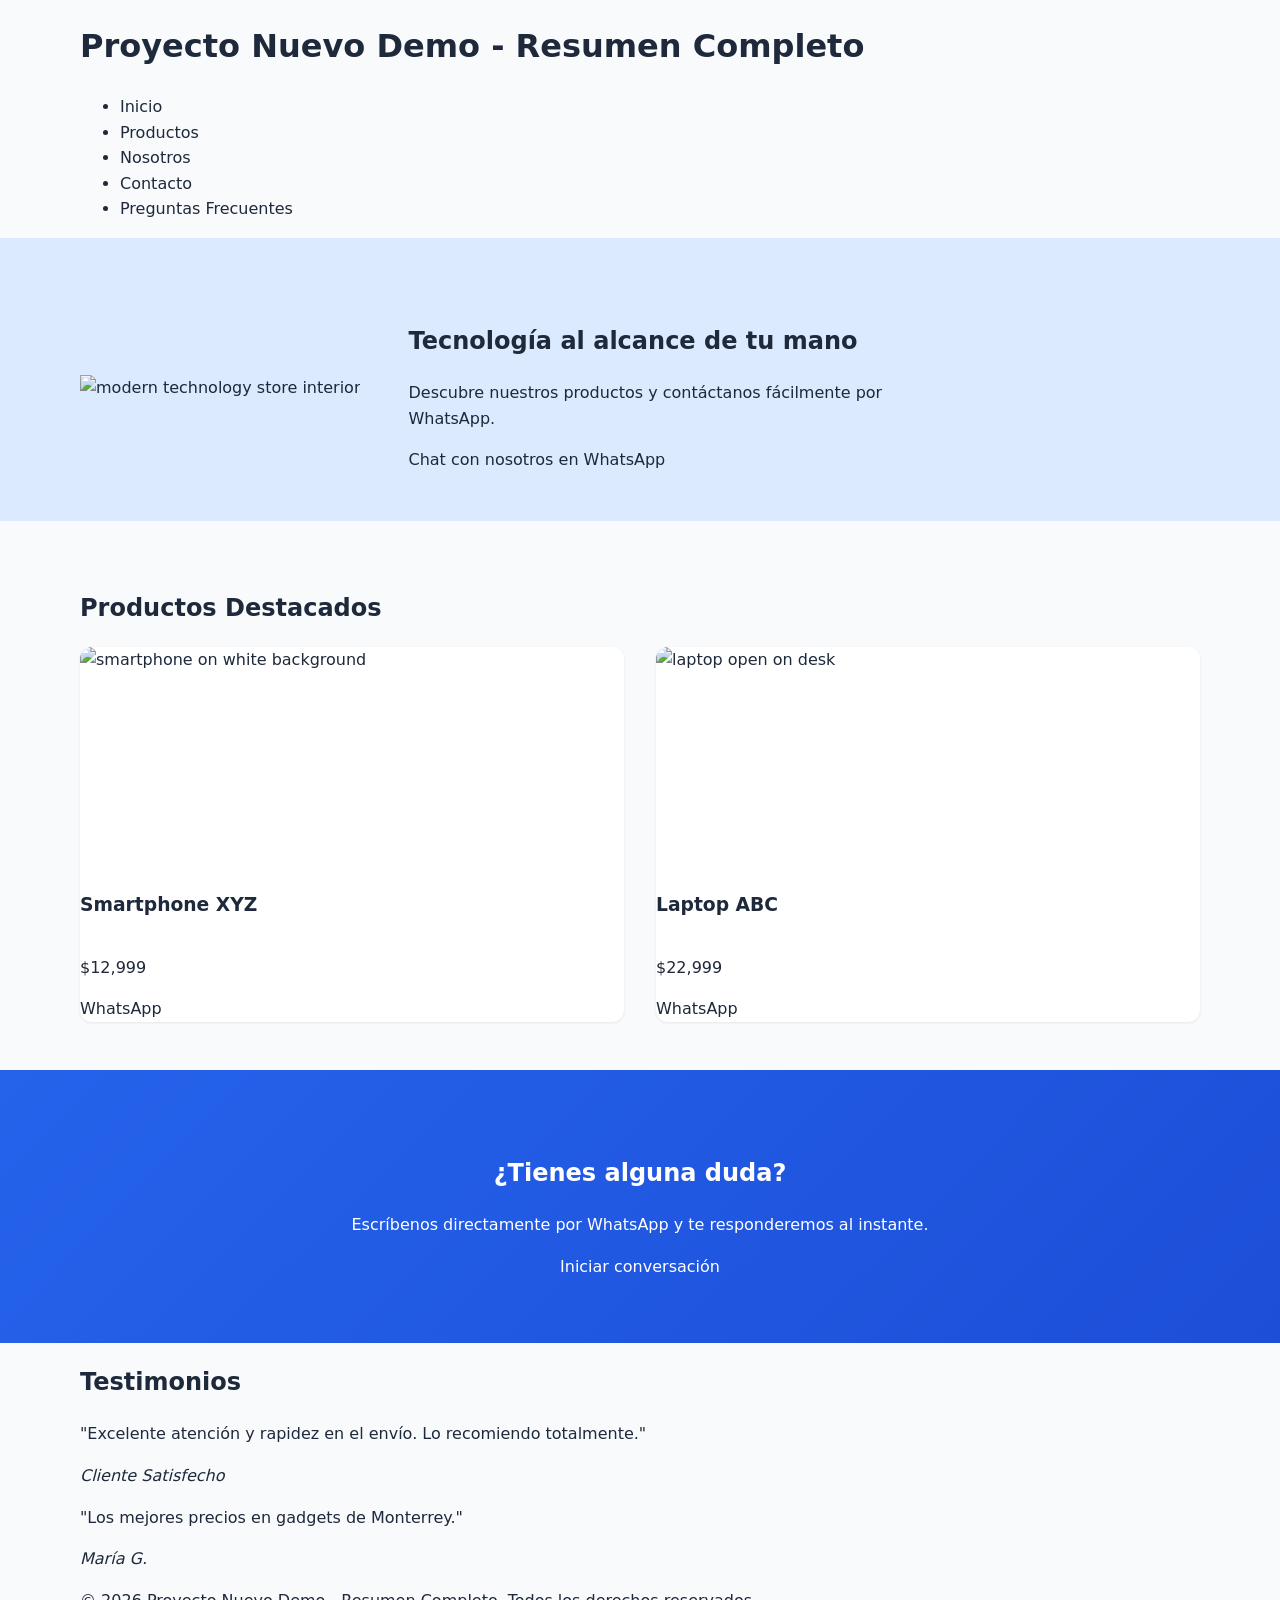
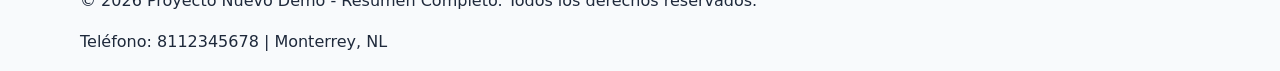
==== commit 7bf48148: "feat: generate index.html" ====
--- a/index.html
+++ b/index.html
@@ -1,177 +1,85 @@
 <!DOCTYPE html>
 <html lang="es">
 <head>
-  <meta charset="UTF-8">
-  <meta name="viewport" content="width=device-width, initial-scale=1.0">
-  <title>TechNova Demo Store</title>
-  <link rel="stylesheet" href="styles.css">
+    <meta charset="UTF-8">
+    <meta name="viewport" content="width=device-width, initial-scale=1.0">
+    <title>Proyecto Nuevo Demo - Resumen Completo</title>
+    <link rel="stylesheet" href="styles.css">
 </head>
 <body>
-  <!-- Skip to content -->
-  <a href="#main-content" class="skip-link" data-eb-editable="link" data-eb-key="index.a.1" data-eb-role="a" data-eb-kind="link">Saltar al contenido principal</a>
+    <header>
+        <div class="container">
+            <h1 data-eb-editable="text" data-eb-key="index.h1.1" data-eb-role="h1" data-eb-kind="text">Proyecto Nuevo Demo - Resumen Completo</h1>
+            <nav>
+                <ul>
+                    <li><a href="index.html" data-eb-editable="link" data-eb-key="index.a.2" data-eb-role="a" data-eb-kind="link">Inicio</a></li>
+                    <li><a href="products.html" data-eb-editable="link" data-eb-key="index.a.3" data-eb-role="a" data-eb-kind="link">Productos</a></li>
+                    <li><a href="about.html" data-eb-editable="link" data-eb-key="index.a.4" data-eb-role="a" data-eb-kind="link">Nosotros</a></li>
+                    <li><a href="contact.html" data-eb-editable="link" data-eb-key="index.a.5" data-eb-role="a" data-eb-kind="link">Contacto</a></li>
+                    <li><a href="faq.html" data-eb-editable="link" data-eb-key="index.a.6" data-eb-role="a" data-eb-kind="link">Preguntas Frecuentes</a></li>
+                </ul>
+            </nav>
+        </div>
+    </header>
 
-  <header class="site-header">
-    <div class="container">
-      <h1 class="logo" data-eb-editable data-eb-key="site-title" data-eb-editable="text" data-eb-key="index.h1.2" data-eb-role="h1" data-eb-kind="text">TechNova Demo Store</h1>
-      <nav class="site-nav" aria-label="Navegación principal">
-        <button class="nav-toggle" aria-controls="primary-menu" aria-expanded="false" data-eb-editable="link" data-eb-key="index.button.3" data-eb-role="button" data-eb-kind="link">
-          <span class="sr-only">Abrir menú</span>
-          <svg width="24" height="24" aria-hidden="true" focusable="false">
-            <rect x="3" y="6" width="18" height="2" rx="1"/>
-            <rect x="3" y="11" width="18" height="2" rx="1"/>
-            <rect x="3" y="16" width="18" height="2" rx="1"/>
-          </svg>
-        </button>
-        <ul id="primary-menu" class="nav-menu">
-          <li><a href="index.html" data-eb-editable data-eb-key="nav-home" data-eb-editable="link" data-eb-key="index.a.4" data-eb-role="a" data-eb-kind="link">Inicio</a></li>
-          <li><a href="products.html" data-eb-editable data-eb-key="nav-products" data-eb-editable="link" data-eb-key="index.a.5" data-eb-role="a" data-eb-kind="link">Productos</a></li>
-          <li><a href="about.html" data-eb-editable data-eb-key="nav-about" data-eb-editable="link" data-eb-key="index.a.6" data-eb-role="a" data-eb-kind="link">Nosotros</a></li>
-          <li><a href="blog.html" data-eb-editable data-eb-key="nav-blog" data-eb-editable="link" data-eb-key="index.a.7" data-eb-role="a" data-eb-kind="link">Blog</a></li>
-          <li><a href="contact.html" data-eb-editable data-eb-key="nav-contact" data-eb-editable="link" data-eb-key="index.a.8" data-eb-role="a" data-eb-kind="link">Contacto</a></li>
-        </ul>
-      </nav>
-    </div>
-  </header>
-
-  <main id="main-content">
-    <!-- Hero -->
-    <section class="hero" aria-label="Portada">
-      <div class="container">
-        <!-- Placeholder image for hero-banner -->
-        <picture>
-          <source media="(min-width: 768px)" srcset="data:image/svg+xml,%3Csvg%20width='1200'%20height='400'%20xmlns='http://www.w3.org/2000/svg'%3E%3Crect%20width='1200'%20height='400'%20fill='%23e0e7ff'/%3E%3Ctext%20x='50%'%20y='50%'%20dominant-baseline='middle'%20text-anchor='middle'%20fill='%2364748b'%20font-size='24'%20font-family='sans-serif'%3EModern%20electronics%20store%20interior%3C/text%3E%3C/svg%3E">
-          <img src="data:image/svg+xml,%3Csvg%20width='600'%20height='200'%20xmlns='http://www.w3.org/2000/svg'%3E%3Crect%20width='600'%20height='200'%20fill='%23e0e7ff'/%3E%3Ctext%20x='50%'%20y='50%'%20dominant-baseline='middle'%20text-anchor='middle'%20fill='%2364748b'%20font-size='20'%20font-family='sans-serif'%3EModern%20electronics%20store%20interior%3C/text%3E%3C/svg%3E"
-               alt="Interior de una tienda de tecnología moderna"
-               loading="lazy" data-eb-editable="image" data-eb-key="index.img.9" data-eb-role="img" data-eb-kind="image">
-        </picture>
-
-        <div class="hero-content">
-          <h2 class="hero-title" data-eb-editable data-eb-key="hero-title" data-eb-editable="text" data-eb-key="index.h2.10" data-eb-role="h2" data-eb-kind="text">Tecnología al alcance de tu mano</h2>
-          <p class="hero-subtitle" data-eb-editable data-eb-key="hero-subtitle" data-eb-editable="text" data-eb-key="index.p.11" data-eb-role="p" data-eb-kind="text">Descubre los últimos gadgets y accesorios con asesoría personalizada.</p>
-          <a href="#cta-whatsapp" class="btn btn-primary" data-eb-editable data-eb-key="hero-cta" data-eb-editable="link" data-eb-key="index.a.12" data-eb-role="a" data-eb-kind="link">Chat en WhatsApp</a>
+    <section class="hero">
+        <div class="container">
+            <img src="https://itm-void-excepcional.pages.dev/api/itm-project-assets?file=media-fallback%2Fimagen-generica.jpg" alt="modern technology store interior" data-eb-editable="image" data-eb-key="index.img.7" data-eb-role="img" data-eb-kind="image">
+            <div class="hero-content">
+                <h2 data-eb-editable="text" data-eb-key="index.h2.8" data-eb-role="h2" data-eb-kind="text">Tecnología al alcance de tu mano</h2>
+                <p data-eb-editable="text" data-eb-key="index.p.9" data-eb-role="p" data-eb-kind="text">Descubre nuestros productos y contáctanos fácilmente por WhatsApp.</p>
+                <a href="https://wa.me/528112345678" class="cta-btn" data-eb-editable="link" data-eb-key="index.a.10" data-eb-role="a" data-eb-kind="link">Chat con nosotros en WhatsApp</a>
+            </div>
         </div>
-      </div>
     </section>
 
-    <!-- Featured Products -->
-    <section class="featured-products" aria-label="Productos destacados">
-      <div class="container">
-        <h2 class="section-title" data-eb-editable data-eb-key="featured-title" data-eb-editable="text" data-eb-key="index.h2.13" data-eb-role="h2" data-eb-kind="text">Productos destacados</h2>
-        <p class="section-intro" data-eb-editable data-eb-key="featured-intro" data-eb-editable="text" data-eb-key="index.p.14" data-eb-role="p" data-eb-kind="text">Una selección de nuestros mejores artículos.</p>
-        <div class="product-grid">
-          <!-- Product Card 1 -->
-          <article class="product-card" aria-label="Producto destacado">
-            <img src="data:image/svg+xml,%3Csvg%20width='300'%20height='200'%20xmlns='http://www.w3.org/2000/svg'%3E%3Crect%20width='300'%20height='200'%20fill='%23f0f4ff'/%3E%3Ctext%20x='50%'%20y='50%'%20dominant-baseline='middle'%20text-anchor='middle'%20fill='%2364748b'%20font-size='16'%20font-family='sans-serif'%3ESmartphone%20placeholder%3C/text%3E%3C/svg%3E"
-                 alt="Imagen de smartphone de ejemplo"
-                 loading="lazy" data-eb-editable="image" data-eb-key="index.img.15" data-eb-role="img" data-eb-kind="image">
-            <h3 class="product-title" data-eb-editable data-eb-key="product-1-title" data-eb-editable="text" data-eb-key="index.h3.16" data-eb-role="h3" data-eb-kind="text">Smartphone X</h3>
-            <p class="product-desc" data-eb-editable data-eb-key="product-1-desc" data-eb-editable="text" data-eb-key="index.p.17" data-eb-role="p" data-eb-kind="text">Pantalla OLED, cámara de 48 MP, batería de larga duración.</p>
-            <a href="products.html#product-1" class="btn btn-outline" data-eb-editable data-eb-key="product-1-cta" data-eb-editable="link" data-eb-key="index.a.18" data-eb-role="a" data-eb-kind="link">Ver detalle</a>
-          </article>
-
-          <!-- Product Card 2 -->
-          <article class="product-card" aria-label="Producto destacado">
-            <img src="data:image/svg+xml,%3Csvg%20width='300'%20height='200'%20xmlns='http://www.w3.org/2000/svg'%3E%3Crect%20width='300'%20height='200'%20fill='%23f0f4ff'/%3E%3Ctext%20x='50%'%20y='50%'%20dominant-baseline='middle'%20text-anchor='middle'%20fill='%2364748b'%20font-size='16'%20font-family='sans-serif'%3ELaptop%20placeholder%3C/text%3E%3C/svg%3E"
-                 alt="Imagen de laptop de ejemplo"
-                 loading="lazy" data-eb-editable="image" data-eb-key="index.img.19" data-eb-role="img" data-eb-kind="image">
-            <h3 class="product-title" data-eb-editable data-eb-key="product-2-title" data-eb-editable="text" data-eb-key="index.h3.20" data-eb-role="h3" data-eb-kind="text">Laptop Pro</h3>
-            <p class="product-desc" data-eb-editable data-eb-key="product-2-desc" data-eb-editable="text" data-eb-key="index.p.21" data-eb-role="p" data-eb-kind="text">Procesador i7, 16 GB RAM, SSD 512 GB, pantalla 15.6".</p>
-            <a href="products.html#product-2" class="btn btn-outline" data-eb-editable data-eb-key="product-2-cta" data-eb-editable="link" data-eb-key="index.a.22" data-eb-role="a" data-eb-kind="link">Ver detalle</a>
-          </article>
-
-          <!-- Product Card 3 -->
-          <article class="product-card" aria-label="Producto destacado">
-            <img src="data:image/svg+xml,%3Csvg%20width='300'%20height='200'%20xmlns='http://www.w3.org/2000/svg'%3E%3Crect%20width='300'%20height='200'%20fill='%23f0f4ff'/%3E%3Ctext%20x='50%'%20y='50%'%20dominant-baseline='middle'%20text-anchor='middle'%20fill='%2364748b'%20font-size='16'%20font-family='sans-serif'%3EAudífonos%20placeholder%3C/text%3E%3C/svg%3E"
-                 alt="Imagen de audífonos de ejemplo"
-                 loading="lazy" data-eb-editable="image" data-eb-key="index.img.23" data-eb-role="img" data-eb-kind="image">
-            <h3 class="product-title" data-eb-editable data-eb-key="product-3-title" data-eb-editable="text" data-eb-key="index.h3.24" data-eb-role="h3" data-eb-kind="text">Auriculares Wireless</h3>
-            <p class="product-desc" data-eb-editable data-eb-key="product-3-desc" data-eb-editable="text" data-eb-key="index.p.25" data-eb-role="p" data-eb-kind="text">Cancelación de ruido activa, 30 h de reproducción, carga rápida.</p>
-            <a href="products.html#product-3" class="btn btn-outline" data-eb-editable data-eb-key="product-3-cta" data-eb-editable="link" data-eb-key="index.a.26" data-eb-role="a" data-eb-kind="link">Ver detalle</a>
-          </article>
+    <section class="featured-products">
+        <div class="container">
+            <h2 data-eb-editable="text" data-eb-key="index.h2.11" data-eb-role="h2" data-eb-kind="text">Productos Destacados</h2>
+            <div class="product-grid">
+                <div class="product-card">
+                    <img src="https://itm-void-excepcional.pages.dev/api/itm-project-assets?file=media-fallback%2Fimagen-generica.jpg" alt="smartphone on white background" data-eb-editable="image" data-eb-key="index.img.12" data-eb-role="img" data-eb-kind="image">
+                    <h3 data-eb-editable="text" data-eb-key="index.h3.13" data-eb-role="h3" data-eb-kind="text">Smartphone XYZ</h3>
+                    <p data-eb-editable="text" data-eb-key="index.p.14" data-eb-role="p" data-eb-kind="text">$12,999</p>
+                    <a href="https://wa.me/528112345678?text=Quiero%20cotizar%20Smartphone%20XYZ" class="btn-sm" data-eb-editable="link" data-eb-key="index.a.15" data-eb-role="a" data-eb-kind="link">WhatsApp</a>
+                </div>
+                <div class="product-card">
+                    <img src="https://itm-void-excepcional.pages.dev/api/itm-project-assets?file=media-fallback%2Fimagen-generica.jpg" alt="laptop open on desk" data-eb-editable="image" data-eb-key="index.img.16" data-eb-role="img" data-eb-kind="image">
+                    <h3 data-eb-editable="text" data-eb-key="index.h3.17" data-eb-role="h3" data-eb-kind="text">Laptop ABC</h3>
+                    <p data-eb-editable="text" data-eb-key="index.p.18" data-eb-role="p" data-eb-kind="text">$22,999</p>
+                    <a href="https://wa.me/528112345678?text=Quiero%20cotizar%20Laptop%20ABC" class="btn-sm" data-eb-editable="link" data-eb-key="index.a.19" data-eb-role="a" data-eb-kind="link">WhatsApp</a>
+                </div>
+            </div>
         </div>
-      </div>
     </section>
 
-    <!-- Brand Story -->
-    <section class="brand-story" aria-label="Historia de la marca">
-      <div class="container">
-        <h2 class="section-title" data-eb-editable data-eb-key="brand-title" data-eb-editable="text" data-eb-key="index.h2.27" data-eb-role="h2" data-eb-kind="text">Nuestra historia</h2>
-        <p class="brand-text" data-eb-editable data-eb-key="brand-text" data-eb-editable="text" data-eb-key="index.p.28" data-eb-role="p" data-eb-kind="text">
-          Proyecto Nuevo Demo - Resumen Completo es una tienda de tecnología ubicada en Monterrey,
-          dedicada a ofrecer productos de calidad y un servicio cercano. Nuestro objetivo es
-          facilitar la compra mediante WhatsApp y un catálogo accesible para todos.
-        </p>
-      </div>
+    <section class="cta-whatsapp">
+        <div class="container">
+            <h2 data-eb-editable="text" data-eb-key="index.h2.20" data-eb-role="h2" data-eb-kind="text">¿Tienes alguna duda?</h2>
+            <p data-eb-editable="text" data-eb-key="index.p.21" data-eb-role="p" data-eb-kind="text">Escríbenos directamente por WhatsApp y te responderemos al instante.</p>
+            <a href="https://wa.me/528112345678" class="cta-btn-large" data-eb-editable="link" data-eb-key="index.a.22" data-eb-role="a" data-eb-kind="link">Iniciar conversación</a>
+        </div>
     </section>
 
-    <!-- CTA WhatsApp -->
-    <section id="cta-whatsapp" class="cta-whatsapp" aria-label="Llamado a acción WhatsApp">
-      <div class="container">
-        <h2 class="section-title" data-eb-editable data-eb-key="cta-title" data-eb-editable="text" data-eb-key="index.h2.29" data-eb-role="h2" data-eb-kind="text">¿Tienes preguntas?</h2>
-        <p class="cta-text" data-eb-editable data-eb-key="cta-text" data-eb-editable="text" data-eb-key="index.p.30" data-eb-role="p" data-eb-kind="text">
-          Chatea directamente con nuestro equipo de soporte mediante WhatsApp.
-        </p>
-        <a href="https://wa.me/528112345678?text=Hola%20me%20interesa%20su%20producto"
-           class="btn btn-primary" 
-           target="_blank" 
-           rel="noopener"
-           data-eb-editable data-eb-key="cta-whatsapp-btn" data-eb-editable="link" data-eb-key="index.a.31" data-eb-role="a" data-eb-kind="link">
-          Chat on WhatsApp
-          <svg width="20" height="20" aria-hidden="true" focusable="false" class="whatsapp-icon">
-            <path fill="%2325D366" d="M12.03 2.31c-1.17 0-2.12.57-2.76 1.44-.37.51-.58 1.2-.37 1.85l-.01.03c-.24.73-.15 1.52.46 2.08.61.56 1.36.94 2.18 1.13l.01-.01c1.09-.25 2.06-.88 2.76-1.86.57-.79.89-1.79.89-2.84 0-1.06-.32-2.05-.89-2.84zm-1.04 9.75c-.63.32-1.37.5-2.18.5-1.66 0-3-1.34-3-3s1.34-3 3-3c1.37 0 2.56.75 3.1 1.8l-.89 2.76c-.14.44-.5.76-.96.86z" />
-          </svg>
-        </a>
-      </div>
+    <section class="testimonials">
+        <div class="container">
+            <h2 data-eb-editable="text" data-eb-key="index.h2.23" data-eb-role="h2" data-eb-kind="text">Testimonios</h2>
+            <div class="testimonial">
+                <p data-eb-editable="text" data-eb-key="index.p.24" data-eb-role="p" data-eb-kind="text">"Excelente atención y rapidez en el envío. Lo recomiendo totalmente."</p>
+                <cite>Cliente Satisfecho</cite>
+            </div>
+            <div class="testimonial">
+                <p data-eb-editable="text" data-eb-key="index.p.25" data-eb-role="p" data-eb-kind="text">"Los mejores precios en gadgets de Monterrey."</p>
+                <cite>María G.</cite>
+            </div>
+        </div>
     </section>
 
-    <!-- Newsletter -->
-    <section class="newsletter" aria-label="Newsletter">
-      <div class="container">
-        <h2 class="section-title" data-eb-editable data-eb-key="newsletter-title" data-eb-editable="text" data-eb-key="index.h2.32" data-eb-role="h2" data-eb-kind="text">Mantente al día</h2>
-        <p class="newsletter-intro" data-eb-editable data-eb-key="newsletter-intro" data-eb-editable="text" data-eb-key="index.p.33" data-eb-role="p" data-eb-kind="text">
-          Suscríbete para recibir novedades, lanzamientos y consejos tecnológicos.
-        </p>
-        <form class="newsletter-form" action="#" method="post" novalidate>
-          <label for="newsletter-email" class="sr-only">Correo electrónico</label>
-          <input type="email"
-                 id="newsletter-email"
-                 name="email"
-                 placeholder="tu@email.com"
-                 required
-                 data-eb-editable data-eb-key="newsletter-placeholder">
-          <button type="submit" class="btn btn-primary" data-eb-editable data-eb-key="newsletter-submit" data-eb-editable="link" data-eb-key="index.button.34" data-eb-role="button" data-eb-kind="link">
-            Suscribirse
-          </button>
-        </form>
-      </div>
-    </section>
-  </main>
-
-  <footer class="site-footer" aria-label="Pie de página">
-    <div class="container">
-      <p class="footer-text" data-eb-editable data-eb-key="footer-text" data-eb-editable="text" data-eb-key="index.p.35" data-eb-role="p" data-eb-kind="text">
-        &copy; <span id="year"></span> TechNova Demo Store. Todos los derechos reservados.
-      </p>
-      <p class="footer-contact" data-eb-editable data-eb-key="footer-phone" data-eb-editable="text" data-eb-key="index.p.36" data-eb-role="p" data-eb-kind="text">
-        Teléfono: <a href="tel:528112345678" data-eb-editable data-eb-key="footer-phone-link" data-eb-editable="link" data-eb-key="index.a.37" data-eb-role="a" data-eb-kind="link">8112345678</a>
-      </p>
-      <p class="footer-schedule" data-eb-editable data-eb-key="footer-schedule" data-eb-editable="text" data-eb-key="index.p.38" data-eb-role="p" data-eb-kind="text">
-        Horario: Lun‑Sab 9am‑7pm
-      </p>
-    </div>
-  </footer>
-
-  <script>
-    // Simple year update
-    document.getElementById('year').textContent = new Date().getFullYear();
-    // Mobile menu toggle
-    const navToggle = document.querySelector('.nav-toggle');
-    const navMenu = document.getElementById('primary-menu');
-    navToggle.addEventListener('click', () => {
-      const expanded = navToggle.getAttribute('aria-expanded') === 'true' || false;
-      navToggle.setAttribute('aria-expanded', !expanded);
-      navMenu.classList.toggle('open');
-    })
-  </script>
+    <footer>
+        <div class="container">
+            <p data-eb-editable="text" data-eb-key="index.p.26" data-eb-role="p" data-eb-kind="text">&copy; 2026 Proyecto Nuevo Demo - Resumen Completo. Todos los derechos reservados.</p>
+            <p data-eb-editable="text" data-eb-key="index.p.27" data-eb-role="p" data-eb-kind="text">Teléfono: 8112345678 | Monterrey, NL</p>
+        </div>
+    </footer>
 </body>
 </html>
--- a/styles.css
+++ b/styles.css
@@ -1,435 +1,421 @@
+/* ==== TechNova Demo Store – styles.css ==== */
+
+/* ---------- 1. CSS Custom Properties (Design Tokens) ---------- */
 :root {
   /* Typography */
-  --font-family: 'Inter', -apple-system, BlinkMacSystemFont, 'Segoe UI', Roboto, Helvetica, Arial, sans-serif;
-  --font-size-base: 1rem;
-  --font-size-lg: 1.25rem;
-  --font-size-xl: 1.5rem;
-  --font-size-2xl: 2rem;
-  --font-weight-normal: 400;
+  --font-sans: 'Inter', system-ui, -apple-system, BlinkMacSystemFont, 'Segoe UI', Roboto, Helvetica, Arial, sans-serif;
+  --font-size-base: 1rem;          /* 16px */
+  --font-size-lg: 1.125rem;        /* 18px */
+  --font-size-xl: 1.25rem;         /* 20px */
+  --font-size-2xl: 1.5rem;         /* 24px */
+  --font-size-3xl: 1.875rem;       /* 30px */
+  --font-size-4xl: 2.25rem;        /* 36px */
+  --font-weight-regular: 400;
   --font-weight-medium: 500;
   --font-weight-semibold: 600;
   --font-weight-bold: 700;
-
+  
+  /* Spacing (8px baseline) */
+  --space-0_5: 0.25rem;   /* 4px */
+  --space-1: 0.5rem;      /* 8px */
+  --space-2: 1rem;        /* 16px */
+  --space-3: 1.5rem;      /* 24px */
+  --space-4: 2rem;        /* 32px */
+  --space-5: 2.5rem;      /* 40px */
+  --space-6: 3rem;        /* 48px */
+  --space-8: 4rem;        /* 64px */
+  
+  /* Radii */
+  --radius-sm: 0.25rem;   /* 4px */
+  --radius-md: 0.5rem;    /* 8px */
+  --radius-lg: 0.75rem;   /* 12px */
+  
+  /* Shadows */
+  --shadow-sm: 0 1px 3px rgba(0,0,0,0.08);
+  --shadow-md: 0 4px 6px -1px rgba(0,0,0,0.1), 0 2px 4px -2px rgba(0,0,0,0.06);
+  
   /* Colors – cool blues with accent orange */
-  --color-primary: #0a84ff;
-  --color-primary-dark: #086edc;
-  --color-accent: #ff6b00;
-  --color-bg: #f8f9fa;
-  --color-text: #212529;
-  --color-muted: #6c757d;
-  --color-white: #ffffff;
-  --color-border: #dee2e6;
-  --color-shadow: rgba(0, 0, 0, 0.1);
-
-  /* Spacing – 8px grid */
-  --space-0: 0;
-  --space-1: 0.5rem;   /* 8px */
-  --space-2: 1rem;     /* 16px */
-  --space-3: 1.5rem;   /* 24px */
-  --space-4: 2rem;     /* 32px */
-  --space-5: 2.5rem;   /* 40px */
-  --space-6: 3rem;     /* 48px */
-
-  /* Radii */
-  --radius: 8px;
-  --radius-sm: 4px;
-  --radius-lg: 12px;
-
-  /* Shadows */
-  --shadow-sm: 0 2px 4px var(--color-shadow);
-  --shadow: 0 4px 6px var(--color-shadow);
-  --shadow-lg: 0 8px 16px var(--color-shadow);
-
+  --color-bg: #f8fafc;
+  --color-surface: #ffffff;
+  --color-primary: #2563eb;        /* cool blue */
+  --color-primary-dark: #1d4ed8;
+  --color-primary-light: #dbeafe;
+  --color-accent: #f97316;         /* vibrant orange */
+  --color-accent-dark: #ea580c;
+  --color-text: #1e293b;
+  --color-muted: #64748b;
+  --color-border: #e2e8f0;
+  --color-success: #10b981;
+  --color-error: #ef4444;
+  
   /* Transitions */
-  --transition-fast: 0.15s ease;
-  --transition: 0.2s ease;
-}
-
-/* ---- Global reset & base ---- */
+  --transition-fast: 150ms ease;
+  --transition-normal: 250ms ease;
+}
+
+/* ---------- 2. Global Reset & Base Styles ---------- */
 *, *::before, *::after {
   box-sizing: border-box;
-  margin: 0;
-  padding: 0;
-}
-
+}
 html {
-  font-size: 100%;
+  font-size: 100%; /* 16px */
   scroll-behavior: smooth;
 }
-
 body {
   margin: 0;
-  font-family: var(--font-family);
+  font-family: var(--font-sans);
   font-size: var(--font-size-base);
-  background: var(--color-bg);
+  line-height: 1.6;
   color: var(--color-text);
-  line-height: 1.6;
-}
-
-img {
+  background-color: var(--color-bg);
+}
+img, picture, video, canvas, svg {
+  display: block;
   max-width: 100%;
   height: auto;
-  display: block;
-}
-
+}
 a {
   color: inherit;
   text-decoration: none;
 }
-
-button, .btn {
-  cursor: pointer;
-}
-
-:focus-visible {
-  outline: 2px solid var(--color-primary);
-  outline-offset: 2px;
-}
-
-/* ---- Layout helpers ---- */
+button, input, textarea, select {
+  font: inherit;
+}
+
+/* Skip link */
+.skip-link {
+  position: absolute;
+  left: -9999px;
+  top: auto;
+  width: 1px;
+  height: 1px;
+  overflow: hidden;
+}
+.skip-link:focus {
+  left: 1rem;
+  top: 1rem;
+  background: var(--color-primary);
+  color: var(--color-surface);
+  padding: .5rem .75rem;
+  border-radius: var(--radius-sm);
+  z-index: 1000;
+}
+
+/* ---------- 3. Layout Containers ---------- */
 .container {
   width: 90%;
   max-width: 1200px;
   margin-inline: auto;
-  padding: var(--space-2);
-}
-
-.text-center { text-align: center; }
-
-/* ---- Header & Navigation ---- */
+  padding-inline: var(--space-2);
+}
+
+/* ---------- 4. Typography Helpers ---------- */
+.h1, .h2, .h3, .h4, .h5, .h6 {
+  font-weight: var(--font-weight-bold);
+  line-height: 1.2;
+  margin-top: 0;
+  margin-bottom: var(--space-2);
+}
+.h1 { font-size: var(--font-size-4xl); }
+.h2 { font-size: var(--font-size-3xl); }
+.h3 { font-size: var(--font-size-2xl); }
+.h4 { font-size: var(--font-size-xl); }
+.h5 { font-size: var(--font-size-lg); }
+.h6 { font-size: var(--font-size-base); }
+
+.section-title { @apply .h2; color: var(--color-primary); }
+.section-intro { color: var(--color-muted); margin-bottom: var(--space-4); }
+
+/* ---------- 5. Button Styles ---------- */
+.btn {
+  display: inline-flex;
+  align-items: center;
+  justify-content: center;
+  height: 3rem;
+  padding: 0 var(--space-3);
+  font-weight: var(--font-weight-semibold);
+  font-size: var(--font-size-base);
+  border-radius: var(--radius-md);
+  cursor: pointer;
+  border: none;
+  transition: background-color var(--transition-normal), color var(--transition-normal), box-shadow var(--transition-normal);
+  white-space: nowrap;
+}
+.btn:focus-visible {
+  outline: 2px solid var(--color-primary);
+  outline-offset: 2px;
+}
+
+.btn-primary {
+  background-color: var(--color-primary);
+  color: var(--color-surface);
+}
+.btn-primary:hover {
+  background-color: var(--color-primary-dark);
+}
+.btn-primary:active {
+  background-color: #1e40af;
+  transform: translateY(1px);
+}
+
+.btn-outline {
+  background-color: transparent;
+  color: var(--color-primary);
+  border: 2px solid var(--color-primary);
+}
+.btn-outline:hover {
+  background-color: var(--color-primary-light);
+}
+.btn-outline:active {
+  background-color: #bfdbfe;
+  transform: translateY(1px);
+}
+
+.btn-icon {
+  width: 2.5rem;
+  height: 2.5rem;
+  padding: 0;
+}
+
+/* ---------- 6. Header & Navigation ---------- */
 .site-header {
-  background: var(--color-white);
-  box-shadow: var(--shadow-sm);
+  background-color: var(--color-surface);
+  border-bottom: 1px solid var(--color-border);
   position: sticky;
   top: 0;
-  z-index: 1000;
-}
-
+  z-index: 900;
+}
+.site-header .container {
+  display: flex;
+  align-items: center;
+  justify-content: space-between;
+  height: 4.5rem; /* 72px */
+}
 .logo {
   font-size: var(--font-size-xl);
-  font-weight: var(--font-weight-semibold);
+  font-weight: var(--font-weight-bold);
   color: var(--color-primary);
-  margin: 0;
-}
-
-.site-nav {
-  margin-top: var(--space-1);
-}
-
-.site-nav ul {
-  display: flex;
-  flex-wrap: wrap;
-  gap: var(--space-2);
+}
+
+.nav-toggle {
+  display: flex;
+  align-items: center;
+  justify-content: center;
+  width: 2.5rem;
+  height: 2.5rem;
+  background: transparent;
+  border: none;
+  cursor: pointer;
+}
+.nav-toggle svg {
+  width: 1.5rem;
+  height: 1.5rem;
+}
+
+.nav-menu {
   list-style: none;
   margin: 0;
   padding: 0;
-}
-
-.site-nav a {
+  display: none; /* hidden by default, shown via .open */
+  flex-direction: column;
+  gap: var(--space-2);
+}
+.nav-menu.open {
+  display: flex;
+}
+.nav-menu li a {
+  display: block;
+  padding: var(--space-1_5) var(--space-2);
   font-weight: var(--font-weight-medium);
   color: var(--color-text);
-  padding: var(--space-1) 0;
-  position: relative;
-}
-
-.site-nav a:hover,
-.site-nav a:focus {
-  color: var(--color-primary);
-}
-
-.site-nav a::after {
-  content: '';
-  position: absolute;
-  left: 0;
-  bottom: -2px;
-  width: 0;
-  height: 2px;
-  background: var(--color-primary);
-  transition: width var(--transition);
-}
-
-.site-nav a:hover::after,
-.site-nav a:focus::after {
-  width: 100%;
-}
-
-/* ---- Hero ---- */
+  border-radius: var(--radius-sm);
+  transition: background-color var(--transition-fast), color var(--transition-fast);
+}
+.nav-menu li a:hover,
+.nav-menu li a:focus-visible {
+  background-color: var(--color-primary-light);
+  color: var(--color-primary-dark);
+}
+
+/* ---------- 7. Hero Section ---------- */
 .hero {
-  position: relative;
+  background-color: var(--color-primary-light);
+  padding: var(--space-8) 0 var(--space-6);
+  text-align: center;
+}
+.hero picture {
+  margin-bottom: var(--space-4);
+  border-radius: var(--radius-lg);
   overflow: hidden;
-}
-
-.hero-bg img {
-  width: 100%;
-  height: auto;
-}
-
-.hero-overlay {
-  position: absolute;
-  inset: 0;
-  background: rgba(0,0,0,0.4);
-}
-
+  box-shadow: var(--shadow-md);
+}
 .hero-content {
-  position: relative;
-  z-index: 2;
-  text-align: center;
-  color: var(--color-white);
-  padding-block: var(--space-6) var(--space-4);
-}
-
-.hero-content h2 {
-  font-size: var(--font-size-2xl);
-  margin-bottom: var(--space-2);
-}
-
-.hero-content p {
-  font-size: var(--font-size-lg);
-  margin-bottom: var(--space-3);
-  max-width: 32ch;
+  max-width: 32rem;
   margin-inline: auto;
 }
-
-/* ---- Buttons ---- */
-.btn {
-  display: inline-block;
-  padding: var(--space-2) var(--space-3);
-  border: none;
-  border-radius: var(--radius);
-  font-weight: var(--font-weight-semibold);
-  text-align: center;
-  text-decoration: none;
-  transition: background-color var(--transition),
-              transform var(--transition),
-              box-shadow var(--transition);
-}
-
-.btn-primary {
-  background: var(--color-primary);
-  color: var(--color-white);
-}
-
-.btn-primary:hover,
-.btn-primary:focus {
-  background: var(--color-primary-dark);
-  transform: translateY(-2px);
-  box-shadow: var(--shadow);
-}
-
-.btn-secondary {
-  background: var(--color-muted);
-  color: var(--color-white);
-}
-
-.btn-secondary:hover,
-.btn-secondary:focus {
-  background: #5a6268;
-  transform: translateY(-2px);
-  box-shadow: var(--shadow);
-}
-
-.cta .btn-primary {
-  background: var(--color-accent);
-  color: var(--color-white);
-}
-
-.cta .btn-primary:hover,
-.cta .btn-primary:focus {
-  background: #e55a00;
-  transform: translateY(-2px);
-  box-shadow: var(--shadow);
-}
-
-/* ---- Featured Products ---- */
+.hero-title { @apply .h2; color: var(--color-primary-dark); margin-bottom: var(--space-2); }
+.hero-subtitle { color: var(--color-muted); margin-bottom: var(--space-4); }
+
+/* ---------- 8. Featured Products ---------- */
 .featured-products {
-  text-align: center;
-  padding-block: var(--space-5);
-}
-
-.featured-products h2 {
-  margin-bottom: var(--space-1);
-}
-
-.featured-products p {
-  margin-bottom: var(--space-3);
-  color: var(--color-muted);
-  max-width: 40ch;
-  margin-inline: auto;
-}
-
-/* ---- Why Choose Us ---- */
-.why-choose-us {
+  padding: var(--space-6) 0;
+}
+.product-grid {
   display: grid;
   gap: var(--space-4);
-  padding-block: var(--space-5);
-}
-
-.why-grid {
-  display: grid;
-  gap: var(--space-4);
-}
-
-@media (min-width: 768px) {
-  .why-grid {
-    grid-template-columns: 1fr 1fr;
-    align-items: center;
-  }
-}
-
-.why-text h2 {
-  font-size: var(--font-size-xl);
-  margin-bottom: var(--space-2);
-}
-
-.why-text p {
-  color: var(--color-muted);
-  line-height: 1.7;
-}
-
-.why-image img {
-  width: 100%;
-  height: auto;
-  border-radius: var(--radius);
-  box-shadow: var(--shadow);
-}
-
-/* ---- CTA Section ---- */
-.cta {
-  background: var(--color-primary);
-  color: var(--color-white);
-  text-align: center;
-  padding-block: var(--space-5);
-}
-
-.cta h2 {
-  font-size: var(--font-size-xl);
-  margin-bottom: var(--space-2);
-}
-
-.cta p {
-  margin-bottom: var(--space-3);
-  max-width: 32ch;
-  margin-inline: auto;
-  opacity: 0.9;
-}
-
-/* ---- Product Grid (catalog.html) ---- */
-.product-grid {
-  display: grid;
-  gap: var(--space-3);
-  padding-block: var(--space-4);
-}
-
-@media (min-width: 576px) {
-  .product-grid {
-    grid-template-columns: repeat(2, 1fr);
-  }
-}
-
-@media (min-width: 992px) {
-  .product-grid {
-    grid-template-columns: repeat(3, 1fr);
-  }
-}
-
+  grid-template-columns: repeat(auto-fit, minmax(220px, 1fr));
+}
 .product-card {
-  background: var(--color-white);
-  border-radius: var(--radius);
+  background: var(--color-surface);
+  border-radius: var(--radius-lg);
   overflow: hidden;
   box-shadow: var(--shadow-sm);
-  transition: transform var(--transition),
-              box-shadow var(--transition);
+  transition: transform var(--transition-normal), box-shadow var(--transition-normal);
   display: flex;
   flex-direction: column;
 }
-
-.product-card:hover,
-.product-card:focus-within {
+.product-card:hover {
   transform: translateY(-4px);
-  box-shadow: var(--shadow);
-}
-
+  box-shadow: var(--shadow-md);
+}
 .product-card img {
   width: 100%;
-  height: auto;
-  aspect-ratio: 4 / 3;
+  height: 14rem;
   object-fit: cover;
 }
-
-.product-card .card-body {
-  padding: var(--space-2);
+.product-card .product-title {
+  @apply .h4;
+  margin: var(--space-2) var(--space-2) 0;
+  color: var(--color-primary-dark);
+}
+.product-card .product-desc {
   flex-grow: 1;
-  display: flex;
-  flex-direction: column;
-}
-
-.product-card h3 {
+  padding: 0 var(--space-2) var(--space-2);
+  font-size: var(--font-size-base);
+  color: var(--color-muted);
+  line-height: 1.5;
+}
+.product-card .btn-outline {
+  margin: var(--space-2) var(--space-2) var(--space-3);
+  align-self: flex-start;
+}
+
+/* ---------- 9. Brand Story ---------- */
+.brand-story {
+  padding: var(--space-6) 0;
+  background-color: var(--color-surface);
+}
+.brand-text {
   font-size: var(--font-size-lg);
-  margin: 0 0 var(--space-1);
+  line-height: 1.7;
   color: var(--color-text);
-  flex-grow: 1;
-}
-
-.product-card p {
-  font-size: 0.875rem;
+}
+
+/* ---------- 10. CTA WhatsApp ---------- */
+.cta-whatsapp {
+  background: linear-gradient(135deg, var(--color-primary), var(--color-primary-dark));
+  color: var(--color-surface);
+  text-align: center;
+  padding: var(--space-8) 0;
+}
+.cta-whatsapp .section-title { color: var(--color-surface); }
+.cta-whatsapp .cta-text { opacity: 0.9; max-width: 28rem; margin-inline: auto; }
+.cta-whatsapp .btn-primary {
+  background-color: var(--color-accent);
+  border: none;
+}
+.cta-whatsapp .btn-primary:hover {
+  background-color: var(--color-accent-dark);
+}
+.whatsapp-icon {
+  margin-left: var(--space-1);
+  transition: transform var(--transition-fast);
+}
+.btn-primary:hover .whatsapp-icon {
+  transform: translateX(2px);
+}
+
+/* ---------- 11. Newsletter ---------- */
+.newsletter {
+  padding: var(--space-6) 0;
+  background-color: var(--color-surface);
+}
+.newsletter-form {
+  display: flex;
+  flex-wrap: wrap;
+  gap: var(--space-2);
+  margin-top: var(--space-3);
+}
+.newsletter-form input[type="email"] {
+  flex: 1 1 200px;
+  min-width: 120px;
+  padding: var(--space-1_5) var(--space-2);
+  border: 2px solid var(--color-border);
+  border-radius: var(--radius-md);
+  font-size: var(--font-size-base);
+  transition: border-color var(--transition-normal);
+}
+.newsletter-form input[type="email"]:focus {
+  outline: none;
+  border-color: var(--color-primary);
+}
+.newsletter-form button {
+  flex: 0 0 auto;
+}
+
+/* ---------- 12. Footer ---------- */
+.site-footer {
+  background-color: var(--color-surface);
+  border-top: 1px solid var(--color-border);
+  padding: var(--space-4) 0;
+  font-size: var(--font-size-base);
   color: var(--color-muted);
-  margin-bottom: var(--space-2);
-}
-
-.product-card .price {
-  font-weight: var(--font-weight-semibold);
-  color: var(--color-primary);
-  margin-top: auto;
-}
-
-/* ---- Footer ---- */
-.site-footer {
-  background: var(--color-white);
-  border-top: 1px solid var(--color-border);
-  padding-block: var(--space-3);
-  font-size: 0.875rem;
-  color: var(--color-muted);
-}
-
-.footer-info {
+}
+.site-footer .container {
   display: flex;
   flex-wrap: wrap;
   gap: var(--space-3);
-  margin-bottom: var(--space-2);
-}
-
-.footer-info p {
+  justify-content: space-between;
+  align-items: center;
+}
+.footer-text, .footer-contact, .footer-schedule {
   margin: 0;
 }
-
-.footer-info strong {
-  color: var(--color-text);
-}
-
-.site-footer p {
-  margin: 0;
-  text-align: center;
-}
-
-/*** Scroll reveal utility ***
-   Add class "fade-in" to sections; JS can toggle "visible" when in view.
-*/
-.fade-in {
-  opacity: 0;
-  transform: translateY(20px);
-  transition: opacity 0.6s ease,
-              transform 0.6s ease;
-}
-
-.fade-in.visible {
-  opacity: 1;
-  transform: translateY(0);
-}
-
-/*** Miscellaneous ***
-hr {
-  border: 0;
-  border-top: 1px solid var(--color-border);
-  margin: var(--space-4) 0;
-}
-}+.footer-contact a {
+  color: var(--color-primary);
+  text-decoration: underline;
+}
+.footer-contact a:hover {
+  text-decoration: none;
+}
+
+/* ---------- 13. Responsive Breakpoints ---------- */
+@media (min-width: 640px) {
+  .nav-menu {
+    flex-direction: row;
+    gap: var(--space-4);
+  }
+  .nav-toggle {
+    display: none;
+  }
+}
+@media (min-width: 1024px) {
+  .hero {
+    text-align: left;
+  }
+  .hero .container {
+    display: flex;
+    align-items: center;
+    gap: var(--space-6);
+  }
+  .hero picture {
+    flex: 1 1 300px;
+    margin-bottom: 0;
+  }
+  .hero-content {
+    flex: 1 1 260px;
+    text-align: left;
+    margin-inline: 0;
+  }
+}
+/* End of styles.css */
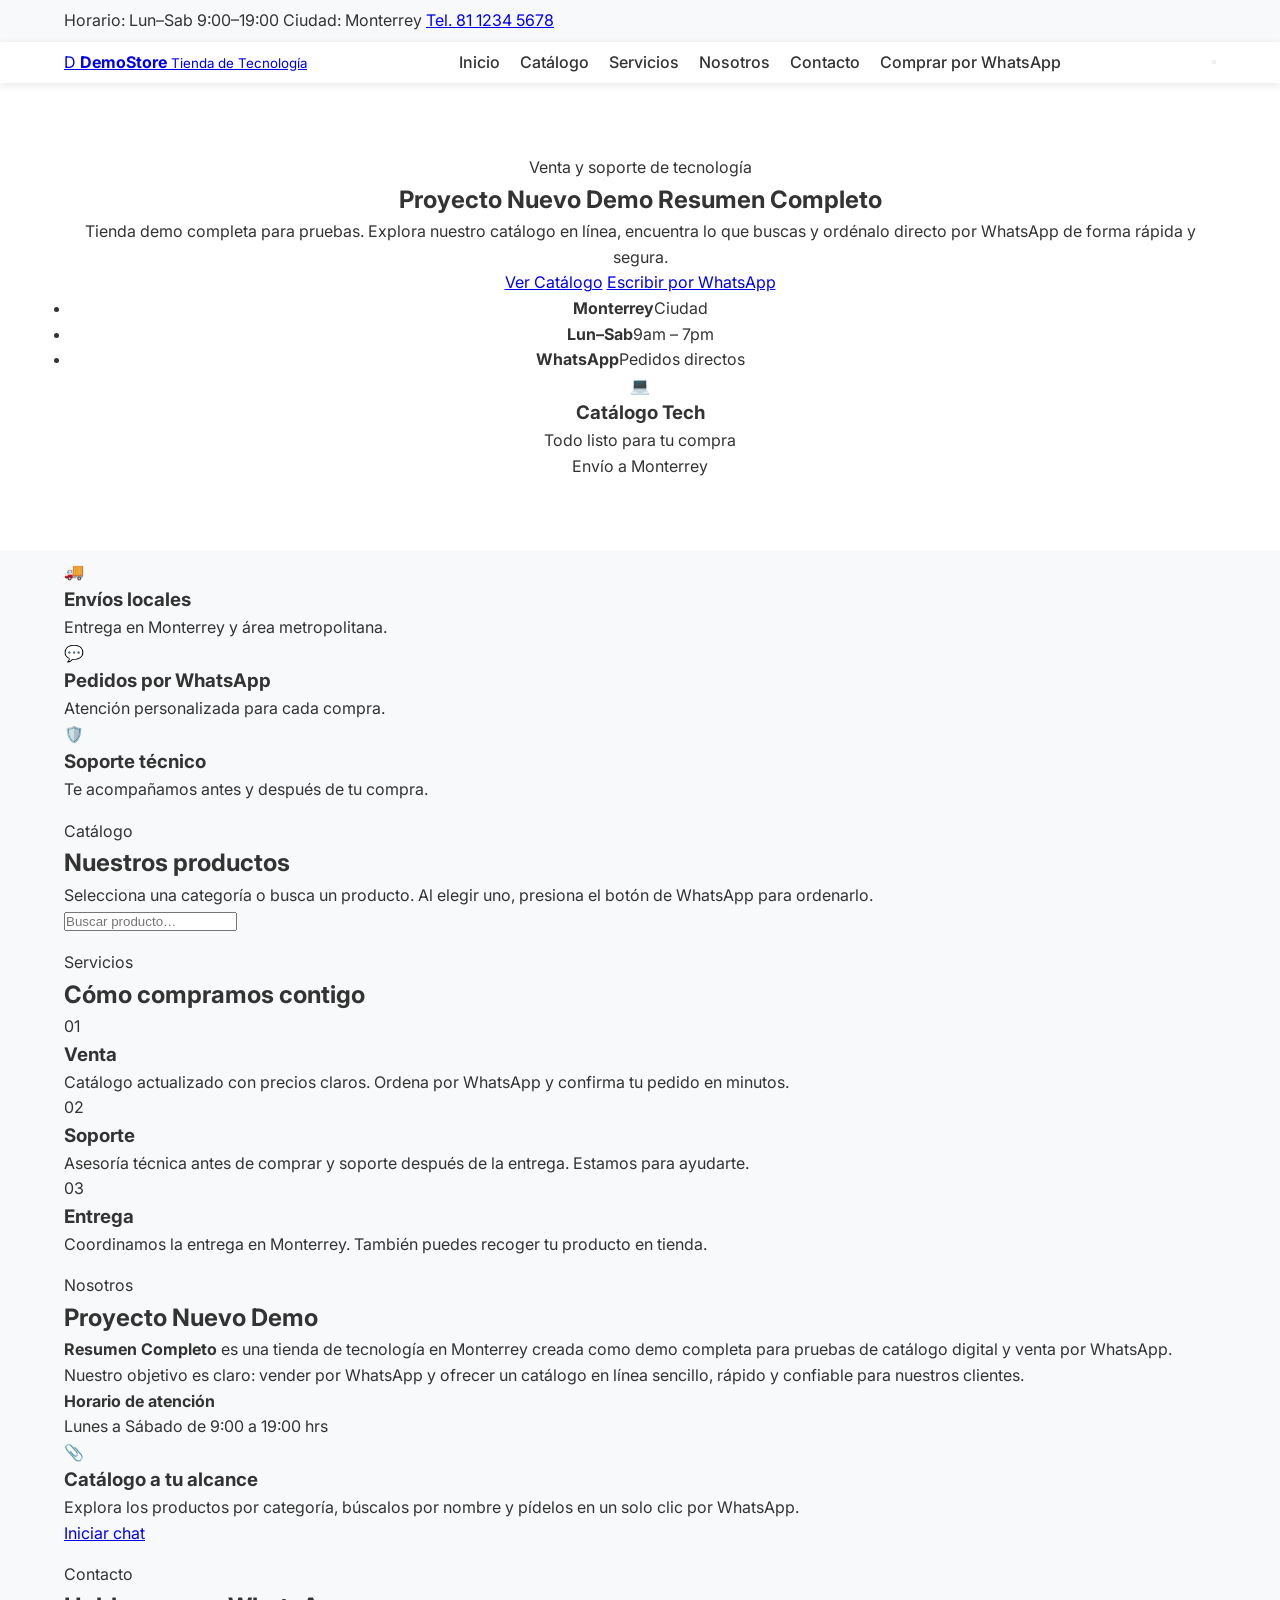
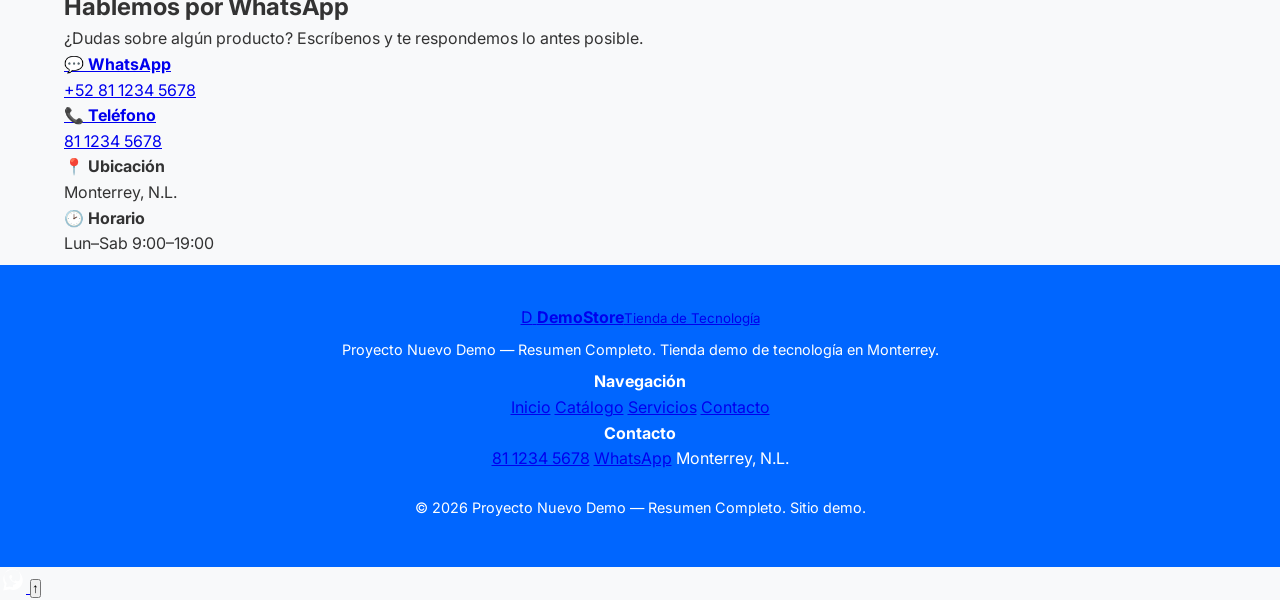
==== commit 5becacfa: "feat: generate index.html" ====
--- a/index.html
+++ b/index.html
@@ -1,85 +1,230 @@
 <!DOCTYPE html>
 <html lang="es">
 <head>
-    <meta charset="UTF-8">
-    <meta name="viewport" content="width=device-width, initial-scale=1.0">
-    <title>Proyecto Nuevo Demo - Resumen Completo</title>
-    <link rel="stylesheet" href="styles.css">
+  <meta charset="UTF-8">
+  <meta name="viewport" content="width=device-width, initial-scale=1.0">
+  <title>Tienda Demo de Tecnología | Catálogo Monterrey</title>
+  <meta name="description" content="Tienda demo completa para pruebas. Venta y soporte de tecnología en Monterrey. Catálogo en línea y pedidos por WhatsApp.">
+  <link rel="preconnect" href="https://fonts.googleapis.com">
+  <link rel="preconnect" href="https://fonts.gstatic.com" crossorigin>
+  <link href="https://fonts.googleapis.com/css2?family=Inter:wght@400;500;600;700;800&display=swap" rel="stylesheet">
+  <link rel="stylesheet" href="styles.css">
 </head>
 <body>
-    <header>
-        <div class="container">
-            <h1 data-eb-editable="text" data-eb-key="index.h1.1" data-eb-role="h1" data-eb-kind="text">Proyecto Nuevo Demo - Resumen Completo</h1>
-            <nav>
-                <ul>
-                    <li><a href="index.html" data-eb-editable="link" data-eb-key="index.a.2" data-eb-role="a" data-eb-kind="link">Inicio</a></li>
-                    <li><a href="products.html" data-eb-editable="link" data-eb-key="index.a.3" data-eb-role="a" data-eb-kind="link">Productos</a></li>
-                    <li><a href="about.html" data-eb-editable="link" data-eb-key="index.a.4" data-eb-role="a" data-eb-kind="link">Nosotros</a></li>
-                    <li><a href="contact.html" data-eb-editable="link" data-eb-key="index.a.5" data-eb-role="a" data-eb-kind="link">Contacto</a></li>
-                    <li><a href="faq.html" data-eb-editable="link" data-eb-key="index.a.6" data-eb-role="a" data-eb-kind="link">Preguntas Frecuentes</a></li>
-                </ul>
-            </nav>
-        </div>
-    </header>
-
-    <section class="hero">
-        <div class="container">
-            <img src="https://itm-void-excepcional.pages.dev/api/itm-project-assets?file=media-fallback%2Fimagen-generica.jpg" alt="modern technology store interior" data-eb-editable="image" data-eb-key="index.img.7" data-eb-role="img" data-eb-kind="image">
-            <div class="hero-content">
-                <h2 data-eb-editable="text" data-eb-key="index.h2.8" data-eb-role="h2" data-eb-kind="text">Tecnología al alcance de tu mano</h2>
-                <p data-eb-editable="text" data-eb-key="index.p.9" data-eb-role="p" data-eb-kind="text">Descubre nuestros productos y contáctanos fácilmente por WhatsApp.</p>
-                <a href="https://wa.me/528112345678" class="cta-btn" data-eb-editable="link" data-eb-key="index.a.10" data-eb-role="a" data-eb-kind="link">Chat con nosotros en WhatsApp</a>
-            </div>
-        </div>
-    </section>
-
-    <section class="featured-products">
-        <div class="container">
-            <h2 data-eb-editable="text" data-eb-key="index.h2.11" data-eb-role="h2" data-eb-kind="text">Productos Destacados</h2>
-            <div class="product-grid">
-                <div class="product-card">
-                    <img src="https://itm-void-excepcional.pages.dev/api/itm-project-assets?file=media-fallback%2Fimagen-generica.jpg" alt="smartphone on white background" data-eb-editable="image" data-eb-key="index.img.12" data-eb-role="img" data-eb-kind="image">
-                    <h3 data-eb-editable="text" data-eb-key="index.h3.13" data-eb-role="h3" data-eb-kind="text">Smartphone XYZ</h3>
-                    <p data-eb-editable="text" data-eb-key="index.p.14" data-eb-role="p" data-eb-kind="text">$12,999</p>
-                    <a href="https://wa.me/528112345678?text=Quiero%20cotizar%20Smartphone%20XYZ" class="btn-sm" data-eb-editable="link" data-eb-key="index.a.15" data-eb-role="a" data-eb-kind="link">WhatsApp</a>
-                </div>
-                <div class="product-card">
-                    <img src="https://itm-void-excepcional.pages.dev/api/itm-project-assets?file=media-fallback%2Fimagen-generica.jpg" alt="laptop open on desk" data-eb-editable="image" data-eb-key="index.img.16" data-eb-role="img" data-eb-kind="image">
-                    <h3 data-eb-editable="text" data-eb-key="index.h3.17" data-eb-role="h3" data-eb-kind="text">Laptop ABC</h3>
-                    <p data-eb-editable="text" data-eb-key="index.p.18" data-eb-role="p" data-eb-kind="text">$22,999</p>
-                    <a href="https://wa.me/528112345678?text=Quiero%20cotizar%20Laptop%20ABC" class="btn-sm" data-eb-editable="link" data-eb-key="index.a.19" data-eb-role="a" data-eb-kind="link">WhatsApp</a>
-                </div>
-            </div>
-        </div>
-    </section>
-
-    <section class="cta-whatsapp">
-        <div class="container">
-            <h2 data-eb-editable="text" data-eb-key="index.h2.20" data-eb-role="h2" data-eb-kind="text">¿Tienes alguna duda?</h2>
-            <p data-eb-editable="text" data-eb-key="index.p.21" data-eb-role="p" data-eb-kind="text">Escríbenos directamente por WhatsApp y te responderemos al instante.</p>
-            <a href="https://wa.me/528112345678" class="cta-btn-large" data-eb-editable="link" data-eb-key="index.a.22" data-eb-role="a" data-eb-kind="link">Iniciar conversación</a>
-        </div>
-    </section>
-
-    <section class="testimonials">
-        <div class="container">
-            <h2 data-eb-editable="text" data-eb-key="index.h2.23" data-eb-role="h2" data-eb-kind="text">Testimonios</h2>
-            <div class="testimonial">
-                <p data-eb-editable="text" data-eb-key="index.p.24" data-eb-role="p" data-eb-kind="text">"Excelente atención y rapidez en el envío. Lo recomiendo totalmente."</p>
-                <cite>Cliente Satisfecho</cite>
-            </div>
-            <div class="testimonial">
-                <p data-eb-editable="text" data-eb-key="index.p.25" data-eb-role="p" data-eb-kind="text">"Los mejores precios en gadgets de Monterrey."</p>
-                <cite>María G.</cite>
-            </div>
-        </div>
-    </section>
-
-    <footer>
-        <div class="container">
-            <p data-eb-editable="text" data-eb-key="index.p.26" data-eb-role="p" data-eb-kind="text">&copy; 2026 Proyecto Nuevo Demo - Resumen Completo. Todos los derechos reservados.</p>
-            <p data-eb-editable="text" data-eb-key="index.p.27" data-eb-role="p" data-eb-kind="text">Teléfono: 8112345678 | Monterrey, NL</p>
-        </div>
-    </footer>
+
+  <div class="topbar">
+    <div class="container topbar__inner">
+      <span class="topbar__item">Horario: Lun&ndash;Sab 9:00&ndash;19:00</span>
+      <span class="topbar__item topbar__city">Ciudad: Monterrey</span>
+      <a class="topbar__item topbar__link" href="tel:+528112345678" data-eb-editable="link" data-eb-key="index.a.1" data-eb-role="a" data-eb-kind="link">Tel. 81 1234 5678</a>
+    </div>
+  </div>
+
+  <header class="header">
+    <div class="container header__inner">
+      <a class="logo" href="#inicio" data-eb-editable="link" data-eb-key="index.a.2" data-eb-role="a" data-eb-kind="link">
+        <span class="logo__mark">D</span>
+        <span class="logo__text">
+          <strong>DemoStore</strong>
+          <small>Tienda de Tecnología</small>
+        </span>
+      </a>
+
+      <nav class="nav" id="nav" aria-label="Navegación principal">
+        <a href="#inicio" class="nav__link" data-eb-editable="link" data-eb-key="index.a.3" data-eb-role="a" data-eb-kind="link">Inicio</a>
+        <a href="#catalogo" class="nav__link" data-eb-editable="link" data-eb-key="index.a.4" data-eb-role="a" data-eb-kind="link">Catálogo</a>
+        <a href="#servicios" class="nav__link" data-eb-editable="link" data-eb-key="index.a.5" data-eb-role="a" data-eb-kind="link">Servicios</a>
+        <a href="#nosotros" class="nav__link" data-eb-editable="link" data-eb-key="index.a.6" data-eb-role="a" data-eb-kind="link">Nosotros</a>
+        <a href="#contacto" class="nav__link" data-eb-editable="link" data-eb-key="index.a.7" data-eb-role="a" data-eb-kind="link">Contacto</a>
+        <a href="#catalogo" class="btn btn--primary nav__cta" data-eb-editable="link" data-eb-key="index.a.8" data-eb-role="a" data-eb-kind="link">Comprar por WhatsApp</a>
+      </nav>
+
+      <button class="nav-toggle" id="navToggle" aria-label="Abrir menú" aria-expanded="false" aria-controls="nav" data-eb-editable="link" data-eb-key="index.button.9" data-eb-role="button" data-eb-kind="link">
+        <span></span><span></span><span></span>
+      </button>
+    </div>
+  </header>
+
+  <main>
+    <section class="hero" id="inicio">
+      <div class="container hero__inner">
+        <div class="hero__content">
+          <span class="badge">Venta y soporte de tecnología</span>
+          <h1 data-eb-editable="text" data-eb-key="index.h1.10" data-eb-role="h1" data-eb-kind="text">Proyecto Nuevo Demo <span>Resumen Completo</span></h1>
+          <p class="hero__lead" data-eb-editable="text" data-eb-key="index.p.11" data-eb-role="p" data-eb-kind="text">Tienda demo completa para pruebas. Explora nuestro catálogo en línea, encuentra lo que buscas y ordénalo directo por WhatsApp de forma rápida y segura.</p>
+          <div class="hero__actions">
+            <a href="#catalogo" class="btn btn--primary" data-eb-editable="link" data-eb-key="index.a.12" data-eb-role="a" data-eb-kind="link">Ver Catálogo</a>
+            <a href="https://wa.me/528112345678?text=Hola%2C%20quiero%20informaci%C3%B3n%20sobre%20sus%20productos" class="btn btn--ghost" target="_blank" rel="noopener" data-eb-editable="link" data-eb-key="index.a.13" data-eb-role="a" data-eb-kind="link">Escribir por WhatsApp</a>
+          </div>
+          <ul class="hero__stats">
+            <li><strong>Monterrey</strong><span>Ciudad</span></li>
+            <li><strong>Lun&ndash;Sab</strong><span>9am &ndash; 7pm</span></li>
+            <li><strong>WhatsApp</strong><span>Pedidos directos</span></li>
+          </ul>
+        </div>
+        <div class="hero__card" aria-hidden="true">
+          <div class="hero__card-glow"></div>
+          <div class="hero__card-icon">&#128187;</div>
+          <h3 data-eb-editable="text" data-eb-key="index.h3.14" data-eb-role="h3" data-eb-kind="text">Catálogo Tech</h3>
+          <p data-eb-editable="text" data-eb-key="index.p.15" data-eb-role="p" data-eb-kind="text">Todo listo para tu compra</p>
+          <div class="hero__card-chip">Envío a Monterrey</div>
+        </div>
+      </div>
+    </section>
+
+    <section class="features" aria-label="Beneficios">
+      <div class="container features__grid">
+        <article class="feature">
+          <span class="feature__icon">&#128666;</span>
+          <h3 data-eb-editable="text" data-eb-key="index.h3.16" data-eb-role="h3" data-eb-kind="text">Envíos locales</h3>
+          <p data-eb-editable="text" data-eb-key="index.p.17" data-eb-role="p" data-eb-kind="text">Entrega en Monterrey y área metropolitana.</p>
+        </article>
+        <article class="feature">
+          <span class="feature__icon">&#128172;</span>
+          <h3 data-eb-editable="text" data-eb-key="index.h3.18" data-eb-role="h3" data-eb-kind="text">Pedidos por WhatsApp</h3>
+          <p data-eb-editable="text" data-eb-key="index.p.19" data-eb-role="p" data-eb-kind="text">Atención personalizada para cada compra.</p>
+        </article>
+        <article class="feature">
+          <span class="feature__icon">&#128737;&#65039;</span>
+          <h3 data-eb-editable="text" data-eb-key="index.h3.20" data-eb-role="h3" data-eb-kind="text">Soporte técnico</h3>
+          <p data-eb-editable="text" data-eb-key="index.p.21" data-eb-role="p" data-eb-kind="text">Te acompañamos antes y después de tu compra.</p>
+        </article>
+      </div>
+    </section>
+
+    <section class="catalog section" id="catalogo">
+      <div class="container">
+        <div class="section__head">
+          <span class="section__tag">Catálogo</span>
+          <h2 data-eb-editable="text" data-eb-key="index.h2.22" data-eb-role="h2" data-eb-kind="text">Nuestros productos</h2>
+          <p data-eb-editable="text" data-eb-key="index.p.23" data-eb-role="p" data-eb-kind="text">Selecciona una categoría o busca un producto. Al elegir uno, presiona el botón de WhatsApp para ordenarlo.</p>
+        </div>
+
+        <div class="catalog__controls">
+          <div class="filters" id="filters" role="group" aria-label="Filtrar por categoría"></div>
+          <input type="search" id="searchInput" class="search" placeholder="Buscar producto&hellip;" aria-label="Buscar producto">
+        </div>
+
+        <div class="products" id="products"></div>
+        <p class="products__empty" id="emptyState" hidden data-eb-editable="text" data-eb-key="index.p.24" data-eb-role="p" data-eb-kind="text">No encontramos productos con esa búsqueda.</p>
+      </div>
+    </section>
+
+    <section class="services section" id="servicios">
+      <div class="container">
+        <div class="section__head">
+          <span class="section__tag">Servicios</span>
+          <h2 data-eb-editable="text" data-eb-key="index.h2.25" data-eb-role="h2" data-eb-kind="text">Cómo compramos contigo</h2>
+        </div>
+        <div class="services__grid">
+          <article class="service">
+            <span class="service__num">01</span>
+            <h3 data-eb-editable="text" data-eb-key="index.h3.26" data-eb-role="h3" data-eb-kind="text">Venta</h3>
+            <p data-eb-editable="text" data-eb-key="index.p.27" data-eb-role="p" data-eb-kind="text">Catálogo actualizado con precios claros. Ordena por WhatsApp y confirma tu pedido en minutos.</p>
+          </article>
+          <article class="service">
+            <span class="service__num">02</span>
+            <h3 data-eb-editable="text" data-eb-key="index.h3.28" data-eb-role="h3" data-eb-kind="text">Soporte</h3>
+            <p data-eb-editable="text" data-eb-key="index.p.29" data-eb-role="p" data-eb-kind="text">Asesoría técnica antes de comprar y soporte después de la entrega. Estamos para ayudarte.</p>
+          </article>
+          <article class="service">
+            <span class="service__num">03</span>
+            <h3 data-eb-editable="text" data-eb-key="index.h3.30" data-eb-role="h3" data-eb-kind="text">Entrega</h3>
+            <p data-eb-editable="text" data-eb-key="index.p.31" data-eb-role="p" data-eb-kind="text">Coordinamos la entrega en Monterrey. También puedes recoger tu producto en tienda.</p>
+          </article>
+        </div>
+      </div>
+    </section>
+
+    <section class="about section" id="nosotros">
+      <div class="container about__inner">
+        <div class="about__copy">
+          <span class="section__tag">Nosotros</span>
+          <h2 data-eb-editable="text" data-eb-key="index.h2.32" data-eb-role="h2" data-eb-kind="text">Proyecto Nuevo Demo</h2>
+          <p data-eb-editable="text" data-eb-key="index.p.33" data-eb-role="p" data-eb-kind="text"><strong>Resumen Completo</strong> es una tienda de tecnología en Monterrey creada como demo completa para pruebas de catálogo digital y venta por WhatsApp.</p>
+          <p data-eb-editable="text" data-eb-key="index.p.34" data-eb-role="p" data-eb-kind="text">Nuestro objetivo es claro: vender por WhatsApp y ofrecer un catálogo en línea sencillo, rápido y confiable para nuestros clientes.</p>
+          <div class="about__contact">
+            <strong>Horario de atención</strong>
+            <p data-eb-editable="text" data-eb-key="index.p.35" data-eb-role="p" data-eb-kind="text">Lunes a Sábado de 9:00 a 19:00 hrs</p>
+          </div>
+        </div>
+        <div class="about__panel">
+          <span class="about__panel-icon">&#128206;</span>
+          <h3 data-eb-editable="text" data-eb-key="index.h3.36" data-eb-role="h3" data-eb-kind="text">Catálogo a tu alcance</h3>
+          <p data-eb-editable="text" data-eb-key="index.p.37" data-eb-role="p" data-eb-kind="text">Explora los productos por categoría, búscalos por nombre y pídelos en un solo clic por WhatsApp.</p>
+          <a href="https://wa.me/528112345678" class="btn btn--primary" target="_blank" rel="noopener" data-eb-editable="link" data-eb-key="index.a.38" data-eb-role="a" data-eb-kind="link">Iniciar chat</a>
+        </div>
+      </div>
+    </section>
+
+    <section class="contact section" id="contacto">
+      <div class="container">
+        <div class="section__head">
+          <span class="section__tag">Contacto</span>
+          <h2 data-eb-editable="text" data-eb-key="index.h2.39" data-eb-role="h2" data-eb-kind="text">Hablemos por WhatsApp</h2>
+          <p data-eb-editable="text" data-eb-key="index.p.40" data-eb-role="p" data-eb-kind="text">¿Dudas sobre algún producto? Escríbenos y te respondemos lo antes posible.</p>
+        </div>
+        <div class="contact__grid">
+          <a class="contact__card" href="https://wa.me/528112345678?text=Hola%2C%20quiero%20cotizar%20un%20producto" target="_blank" rel="noopener" data-eb-editable="link" data-eb-key="index.a.41" data-eb-role="a" data-eb-kind="link">
+            <span class="contact__icon">&#128172;</span>
+            <strong>WhatsApp</strong>
+            <p data-eb-editable="text" data-eb-key="index.p.42" data-eb-role="p" data-eb-kind="text">+52 81 1234 5678</p>
+          </a>
+          <a class="contact__card" href="tel:+528112345678" data-eb-editable="link" data-eb-key="index.a.43" data-eb-role="a" data-eb-kind="link">
+            <span class="contact__icon">&#128222;</span>
+            <strong>Teléfono</strong>
+            <p data-eb-editable="text" data-eb-key="index.p.44" data-eb-role="p" data-eb-kind="text">81 1234 5678</p>
+          </a>
+          <div class="contact__card">
+            <span class="contact__icon">&#128205;</span>
+            <strong>Ubicación</strong>
+            <p data-eb-editable="text" data-eb-key="index.p.45" data-eb-role="p" data-eb-kind="text">Monterrey, N.L.</p>
+          </div>
+          <div class="contact__card">
+            <span class="contact__icon">&#128337;</span>
+            <strong>Horario</strong>
+            <p data-eb-editable="text" data-eb-key="index.p.46" data-eb-role="p" data-eb-kind="text">Lun&ndash;Sab 9:00&ndash;19:00</p>
+          </div>
+        </div>
+      </div>
+    </section>
+  </main>
+
+  <footer class="footer">
+    <div class="container footer__inner">
+      <div class="footer__brand">
+        <a class="logo logo--footer" href="#inicio" data-eb-editable="link" data-eb-key="index.a.47" data-eb-role="a" data-eb-kind="link">
+          <span class="logo__mark">D</span>
+          <span class="logo__text"><strong>DemoStore</strong><small>Tienda de Tecnología</small></span>
+        </a>
+        <p data-eb-editable="text" data-eb-key="index.p.48" data-eb-role="p" data-eb-kind="text">Proyecto Nuevo Demo &mdash; Resumen Completo. Tienda demo de tecnología en Monterrey.</p>
+      </div>
+      <div class="footer__col">
+        <h4 data-eb-editable="text" data-eb-key="index.h4.49" data-eb-role="h4" data-eb-kind="text">Navegación</h4>
+        <a href="#inicio" data-eb-editable="link" data-eb-key="index.a.50" data-eb-role="a" data-eb-kind="link">Inicio</a>
+        <a href="#catalogo" data-eb-editable="link" data-eb-key="index.a.51" data-eb-role="a" data-eb-kind="link">Catálogo</a>
+        <a href="#servicios" data-eb-editable="link" data-eb-key="index.a.52" data-eb-role="a" data-eb-kind="link">Servicios</a>
+        <a href="#contacto" data-eb-editable="link" data-eb-key="index.a.53" data-eb-role="a" data-eb-kind="link">Contacto</a>
+      </div>
+      <div class="footer__col">
+        <h4 data-eb-editable="text" data-eb-key="index.h4.54" data-eb-role="h4" data-eb-kind="text">Contacto</h4>
+        <a href="tel:+528112345678" data-eb-editable="link" data-eb-key="index.a.55" data-eb-role="a" data-eb-kind="link">81 1234 5678</a>
+        <a href="https://wa.me/528112345678" target="_blank" rel="noopener" data-eb-editable="link" data-eb-key="index.a.56" data-eb-role="a" data-eb-kind="link">WhatsApp</a>
+        <span>Monterrey, N.L.</span>
+      </div>
+    </div>
+    <div class="container footer__bottom">
+      <p data-eb-editable="text" data-eb-key="index.p.57" data-eb-role="p" data-eb-kind="text">&copy; 2026 Proyecto Nuevo Demo &mdash; Resumen Completo. Sitio demo.</p>
+    </div>
+  </footer>
+
+  <a href="https://wa.me/528112345678?text=Hola%2C%20quiero%20informaci%C3%B3n%20sobre%20sus%20productos" class="wa-float" target="_blank" rel="noopener" aria-label="Chatear por WhatsApp" data-eb-editable="link" data-eb-key="index.a.58" data-eb-role="a" data-eb-kind="link">
+    <svg viewBox="0 0 32 32" width="26" height="26" aria-hidden="true"><path fill="#fff" d="M16 3C9.4 3 4 8.4 4 15c0 2.1.6 4.2 1.7 6L4 29l8.2-1.6c1.2.5 2.5.8 3.8.8 6.6 0 12-5.4 12-12S22.6 3 16 3zm0 21.8c-1.1 0-2.2-.2-3.3-.6l-.6-.3-4.9 1 1-4.8-.4-.6c-1.6-2.3-2.4-5-2.4-7.6 0-5.4 4.4-9.8 9.8-9.8s9.8 4.4 9.8 9.8-4.4 9.8-9 9.8zm5.4-7.3c-.3-.2-1.8-.9-2-1s-.5-.2-.7.2-.8 1-1 1.2-.4.2-.7-.1c-1-.5-1.8-1-2.5-2.1-.4-.6-.8-1.3-.7-1.5s.3-.5.5-.6l.5-.6c.1-.2.2-.3.3-.5v-.4c0-.2-.6-1.4-.8-1.9s-.4-.4-.6-.5h-.5c-.2 0-.5.1-.7.3-.2.2-1 .9-1 2.3s1 2.7 1.2 2.9c.1.2 2 3.1 4.9 4.3.7.3 1.2.5 1.6.6.7.2 1.3.2 1.8.1.6-.1 1.8-.7 2-1.4.2-.7.2-1.3.2-1.4-.1-.1-.3-.2-.6-.3z"/></svg>
+  </a>
+
+  <button class="back-top" id="backTop" aria-label="Volver arriba" data-eb-editable="link" data-eb-key="index.button.59" data-eb-role="button" data-eb-kind="link">&uarr;</button>
+
+  <script src="data.js"></script>
+  <script src="script.js"></script>
 </body>
 </html>
--- a/styles.css
+++ b/styles.css
@@ -1,421 +1,274 @@
-/* ==== TechNova Demo Store – styles.css ==== */
-
-/* ---------- 1. CSS Custom Properties (Design Tokens) ---------- */
 :root {
-  /* Typography */
-  --font-sans: 'Inter', system-ui, -apple-system, BlinkMacSystemFont, 'Segoe UI', Roboto, Helvetica, Arial, sans-serif;
-  --font-size-base: 1rem;          /* 16px */
-  --font-size-lg: 1.125rem;        /* 18px */
-  --font-size-xl: 1.25rem;         /* 20px */
-  --font-size-2xl: 1.5rem;         /* 24px */
-  --font-size-3xl: 1.875rem;       /* 30px */
-  --font-size-4xl: 2.25rem;        /* 36px */
-  --font-weight-regular: 400;
-  --font-weight-medium: 500;
-  --font-weight-semibold: 600;
-  --font-weight-bold: 700;
-  
-  /* Spacing (8px baseline) */
-  --space-0_5: 0.25rem;   /* 4px */
-  --space-1: 0.5rem;      /* 8px */
-  --space-2: 1rem;        /* 16px */
-  --space-3: 1.5rem;      /* 24px */
-  --space-4: 2rem;        /* 32px */
-  --space-5: 2.5rem;      /* 40px */
-  --space-6: 3rem;        /* 48px */
-  --space-8: 4rem;        /* 64px */
-  
-  /* Radii */
-  --radius-sm: 0.25rem;   /* 4px */
-  --radius-md: 0.5rem;    /* 8px */
-  --radius-lg: 0.75rem;   /* 12px */
-  
-  /* Shadows */
-  --shadow-sm: 0 1px 3px rgba(0,0,0,0.08);
-  --shadow-md: 0 4px 6px -1px rgba(0,0,0,0.1), 0 2px 4px -2px rgba(0,0,0,0.06);
-  
-  /* Colors – cool blues with accent orange */
-  --color-bg: #f8fafc;
-  --color-surface: #ffffff;
-  --color-primary: #2563eb;        /* cool blue */
-  --color-primary-dark: #1d4ed8;
-  --color-primary-light: #dbeafe;
-  --color-accent: #f97316;         /* vibrant orange */
-  --color-accent-dark: #ea580c;
-  --color-text: #1e293b;
-  --color-muted: #64748b;
-  --color-border: #e2e8f0;
-  --color-success: #10b981;
-  --color-error: #ef4444;
-  
-  /* Transitions */
-  --transition-fast: 150ms ease;
-  --transition-normal: 250ms ease;
-}
-
-/* ---------- 2. Global Reset & Base Styles ---------- */
-*, *::before, *::after {
-  box-sizing: border-box;
-}
-html {
-  font-size: 100%; /* 16px */
-  scroll-behavior: smooth;
-}
+    --primary-color: #0066ff;
+    --accent-color: #ff6600;
+    --bg-color: #f8f9fa;
+    --text-color: #333;
+    --white: #fff;
+    --shadow: 0 2px 8px rgba(0,0,0,0.1);
+    --border-radius: 4px;
+    --spacing: 8px;
+    --font-primary: 'Inter', sans-serif;
+    --font-secondary: 'Roboto Mono', monospace;
+}
+
+* {
+    margin: 0;
+    padding: 0;
+    box-sizing: border-box;
+}
+
 body {
-  margin: 0;
-  font-family: var(--font-sans);
-  font-size: var(--font-size-base);
-  line-height: 1.6;
-  color: var(--color-text);
-  background-color: var(--color-bg);
-}
-img, picture, video, canvas, svg {
-  display: block;
-  max-width: 100%;
-  height: auto;
-}
-a {
-  color: inherit;
-  text-decoration: none;
-}
-button, input, textarea, select {
-  font: inherit;
-}
-
-/* Skip link */
-.skip-link {
-  position: absolute;
-  left: -9999px;
-  top: auto;
-  width: 1px;
-  height: 1px;
-  overflow: hidden;
-}
-.skip-link:focus {
-  left: 1rem;
-  top: 1rem;
-  background: var(--color-primary);
-  color: var(--color-surface);
-  padding: .5rem .75rem;
-  border-radius: var(--radius-sm);
-  z-index: 1000;
-}
-
-/* ---------- 3. Layout Containers ---------- */
+    font-family: var(--font-primary);
+    background-color: var(--bg-color);
+    color: var(--text-color);
+    line-height: 1.6;
+}
+
 .container {
-  width: 90%;
-  max-width: 1200px;
-  margin-inline: auto;
-  padding-inline: var(--space-2);
-}
-
-/* ---------- 4. Typography Helpers ---------- */
-.h1, .h2, .h3, .h4, .h5, .h6 {
-  font-weight: var(--font-weight-bold);
-  line-height: 1.2;
-  margin-top: 0;
-  margin-bottom: var(--space-2);
-}
-.h1 { font-size: var(--font-size-4xl); }
-.h2 { font-size: var(--font-size-3xl); }
-.h3 { font-size: var(--font-size-2xl); }
-.h4 { font-size: var(--font-size-xl); }
-.h5 { font-size: var(--font-size-lg); }
-.h6 { font-size: var(--font-size-base); }
-
-.section-title { @apply .h2; color: var(--color-primary); }
-.section-intro { color: var(--color-muted); margin-bottom: var(--space-4); }
-
-/* ---------- 5. Button Styles ---------- */
-.btn {
-  display: inline-flex;
-  align-items: center;
-  justify-content: center;
-  height: 3rem;
-  padding: 0 var(--space-3);
-  font-weight: var(--font-weight-semibold);
-  font-size: var(--font-size-base);
-  border-radius: var(--radius-md);
-  cursor: pointer;
-  border: none;
-  transition: background-color var(--transition-normal), color var(--transition-normal), box-shadow var(--transition-normal);
-  white-space: nowrap;
-}
-.btn:focus-visible {
-  outline: 2px solid var(--color-primary);
-  outline-offset: 2px;
-}
-
-.btn-primary {
-  background-color: var(--color-primary);
-  color: var(--color-surface);
-}
-.btn-primary:hover {
-  background-color: var(--color-primary-dark);
-}
-.btn-primary:active {
-  background-color: #1e40af;
-  transform: translateY(1px);
-}
-
-.btn-outline {
-  background-color: transparent;
-  color: var(--color-primary);
-  border: 2px solid var(--color-primary);
-}
-.btn-outline:hover {
-  background-color: var(--color-primary-light);
-}
-.btn-outline:active {
-  background-color: #bfdbfe;
-  transform: translateY(1px);
-}
-
-.btn-icon {
-  width: 2.5rem;
-  height: 2.5rem;
-  padding: 0;
-}
-
-/* ---------- 6. Header & Navigation ---------- */
-.site-header {
-  background-color: var(--color-surface);
-  border-bottom: 1px solid var(--color-border);
-  position: sticky;
-  top: 0;
-  z-index: 900;
-}
-.site-header .container {
-  display: flex;
-  align-items: center;
-  justify-content: space-between;
-  height: 4.5rem; /* 72px */
-}
-.logo {
-  font-size: var(--font-size-xl);
-  font-weight: var(--font-weight-bold);
-  color: var(--color-primary);
-}
-
-.nav-toggle {
-  display: flex;
-  align-items: center;
-  justify-content: center;
-  width: 2.5rem;
-  height: 2.5rem;
-  background: transparent;
-  border: none;
-  cursor: pointer;
-}
-.nav-toggle svg {
-  width: 1.5rem;
-  height: 1.5rem;
-}
-
-.nav-menu {
-  list-style: none;
-  margin: 0;
-  padding: 0;
-  display: none; /* hidden by default, shown via .open */
-  flex-direction: column;
-  gap: var(--space-2);
-}
-.nav-menu.open {
-  display: flex;
-}
-.nav-menu li a {
-  display: block;
-  padding: var(--space-1_5) var(--space-2);
-  font-weight: var(--font-weight-medium);
-  color: var(--color-text);
-  border-radius: var(--radius-sm);
-  transition: background-color var(--transition-fast), color var(--transition-fast);
-}
-.nav-menu li a:hover,
-.nav-menu li a:focus-visible {
-  background-color: var(--color-primary-light);
-  color: var(--color-primary-dark);
-}
-
-/* ---------- 7. Hero Section ---------- */
+    width: 90%;
+    max-width: 1200px;
+    margin: 0 auto;
+    padding: var(--spacing) 0;
+}
+
+header {
+    background-color: var(--white);
+    box-shadow: var(--shadow);
+    position: sticky;
+    top: 0;
+    z-index: 1000;
+}
+
+header .container {
+    display: flex;
+    justify-content: space-between;
+    align-items: center;
+    padding: var(--spacing) 0;
+}
+
+header h1 {
+    font-size: 1.8rem;
+    color: var(--primary-color);
+}
+
+nav ul {
+    display: flex;
+    list-style: none;
+    gap: var(--spacing);
+}
+
+nav a {
+    text-decoration: none;
+    color: var(--text-color);
+    font-weight: 500;
+    padding: 4px 8px;
+    border-radius: var(--border-radius);
+    transition: background-color 0.3s;
+}
+
+nav a:hover {
+    background-color: var(--primary-color);
+    color: var(--white);
+}
+
 .hero {
-  background-color: var(--color-primary-light);
-  padding: var(--space-8) 0 var(--space-6);
-  text-align: center;
-}
-.hero picture {
-  margin-bottom: var(--space-4);
-  border-radius: var(--radius-lg);
-  overflow: hidden;
-  box-shadow: var(--shadow-md);
-}
-.hero-content {
-  max-width: 32rem;
-  margin-inline: auto;
-}
-.hero-title { @apply .h2; color: var(--color-primary-dark); margin-bottom: var(--space-2); }
-.hero-subtitle { color: var(--color-muted); margin-bottom: var(--space-4); }
-
-/* ---------- 8. Featured Products ---------- */
+    text-align: center;
+    padding: 4rem var(--spacing);
+    background-color: var(--white);
+}
+
+.hero img {
+    max-width: 100%;
+    height: auto;
+    border-radius: var(--border-radius);
+    margin-bottom: 2rem;
+}
+
+.hero-content h2 {
+    font-size: 2rem;
+    margin-bottom: 1rem;
+    color: var(--primary-color);
+}
+
+.hero-content p {
+    font-size: 1.2rem;
+    margin-bottom: 2rem;
+    max-width: 600px;
+    margin-left: auto;
+    margin-right: auto;
+}
+
+.cta-btn {
+    display: inline-block;
+    background-color: var(--primary-color);
+    color: var(--white);
+    padding: 12px 24px;
+    text-decoration: none;
+    border-radius: var(--border-radius);
+    font-weight: 600;
+    transition: background-color 0.3s;
+}
+
+.cta-btn:hover {
+    background-color: var(--accent-color);
+}
+
 .featured-products {
-  padding: var(--space-6) 0;
-}
+    padding: 4rem var(--spacing);
+    background-color: var(--white);
+}
+
+.featured-products h2 {
+    text-align: center;
+    margin-bottom: 2rem;
+    color: var(--primary-color);
+    font-size: 1.8rem;
+}
+
 .product-grid {
-  display: grid;
-  gap: var(--space-4);
-  grid-template-columns: repeat(auto-fit, minmax(220px, 1fr));
-}
+    display: grid;
+    grid-template-columns: repeat(auto-fit, minmax(280px, 1fr));
+    gap: var(--spacing);
+}
+
 .product-card {
-  background: var(--color-surface);
-  border-radius: var(--radius-lg);
-  overflow: hidden;
-  box-shadow: var(--shadow-sm);
-  transition: transform var(--transition-normal), box-shadow var(--transition-normal);
-  display: flex;
-  flex-direction: column;
-}
+    background-color: var(--white);
+    border-radius: var(--border-radius);
+    box-shadow: var(--shadow);
+    overflow: hidden;
+    text-align: center;
+    padding: var(--spacing);
+    transition: transform 0.3s;
+}
+
 .product-card:hover {
-  transform: translateY(-4px);
-  box-shadow: var(--shadow-md);
-}
+    transform: translateY(-5px);
+}
+
 .product-card img {
-  width: 100%;
-  height: 14rem;
-  object-fit: cover;
-}
-.product-card .product-title {
-  @apply .h4;
-  margin: var(--space-2) var(--space-2) 0;
-  color: var(--color-primary-dark);
-}
-.product-card .product-desc {
-  flex-grow: 1;
-  padding: 0 var(--space-2) var(--space-2);
-  font-size: var(--font-size-base);
-  color: var(--color-muted);
-  line-height: 1.5;
-}
-.product-card .btn-outline {
-  margin: var(--space-2) var(--space-2) var(--space-3);
-  align-self: flex-start;
-}
-
-/* ---------- 9. Brand Story ---------- */
-.brand-story {
-  padding: var(--space-6) 0;
-  background-color: var(--color-surface);
-}
-.brand-text {
-  font-size: var(--font-size-lg);
-  line-height: 1.7;
-  color: var(--color-text);
-}
-
-/* ---------- 10. CTA WhatsApp ---------- */
+    width: 100%;
+    height: 200px;
+    object-fit: contain;
+    border-radius: var(--border-radius);
+    margin-bottom: var(--spacing);
+}
+
+.product-card h3 {
+    margin-bottom: 0.5rem;
+    color: var(--primary-color);
+}
+
+.product-card p {
+    margin-bottom: 1rem;
+    font-weight: bold;
+}
+
+.btn-sm {
+    display: inline-block;
+    background-color: var(--accent-color);
+    color: var(--white);
+    padding: 8px 16px;
+    text-decoration: none;
+    border-radius: var(--border-radius);
+    font-size: 0.9rem;
+    transition: background-color 0.3s;
+}
+
+.btn-sm:hover {
+    background-color: var(--primary-color);
+}
+
 .cta-whatsapp {
-  background: linear-gradient(135deg, var(--color-primary), var(--color-primary-dark));
-  color: var(--color-surface);
-  text-align: center;
-  padding: var(--space-8) 0;
-}
-.cta-whatsapp .section-title { color: var(--color-surface); }
-.cta-whatsapp .cta-text { opacity: 0.9; max-width: 28rem; margin-inline: auto; }
-.cta-whatsapp .btn-primary {
-  background-color: var(--color-accent);
-  border: none;
-}
-.cta-whatsapp .btn-primary:hover {
-  background-color: var(--color-accent-dark);
-}
-.whatsapp-icon {
-  margin-left: var(--space-1);
-  transition: transform var(--transition-fast);
-}
-.btn-primary:hover .whatsapp-icon {
-  transform: translateX(2px);
-}
-
-/* ---------- 11. Newsletter ---------- */
-.newsletter {
-  padding: var(--space-6) 0;
-  background-color: var(--color-surface);
-}
-.newsletter-form {
-  display: flex;
-  flex-wrap: wrap;
-  gap: var(--space-2);
-  margin-top: var(--space-3);
-}
-.newsletter-form input[type="email"] {
-  flex: 1 1 200px;
-  min-width: 120px;
-  padding: var(--space-1_5) var(--space-2);
-  border: 2px solid var(--color-border);
-  border-radius: var(--radius-md);
-  font-size: var(--font-size-base);
-  transition: border-color var(--transition-normal);
-}
-.newsletter-form input[type="email"]:focus {
-  outline: none;
-  border-color: var(--color-primary);
-}
-.newsletter-form button {
-  flex: 0 0 auto;
-}
-
-/* ---------- 12. Footer ---------- */
-.site-footer {
-  background-color: var(--color-surface);
-  border-top: 1px solid var(--color-border);
-  padding: var(--space-4) 0;
-  font-size: var(--font-size-base);
-  color: var(--color-muted);
-}
-.site-footer .container {
-  display: flex;
-  flex-wrap: wrap;
-  gap: var(--space-3);
-  justify-content: space-between;
-  align-items: center;
-}
-.footer-text, .footer-contact, .footer-schedule {
-  margin: 0;
-}
-.footer-contact a {
-  color: var(--color-primary);
-  text-decoration: underline;
-}
-.footer-contact a:hover {
-  text-decoration: none;
-}
-
-/* ---------- 13. Responsive Breakpoints ---------- */
-@media (min-width: 640px) {
-  .nav-menu {
-    flex-direction: row;
-    gap: var(--space-4);
-  }
-  .nav-toggle {
-    display: none;
-  }
-}
-@media (min-width: 1024px) {
-  .hero {
-    text-align: left;
-  }
-  .hero .container {
-    display: flex;
-    align-items: center;
-    gap: var(--space-6);
-  }
-  .hero picture {
-    flex: 1 1 300px;
-    margin-bottom: 0;
-  }
-  .hero-content {
-    flex: 1 1 260px;
-    text-align: left;
-    margin-inline: 0;
-  }
-}
-/* End of styles.css */+    text-align: center;
+    padding: 4rem var(--spacing);
+    background-color: var(--primary-color);
+    color: var(--white);
+}
+
+.cta-whatsapp h2 {
+    margin-bottom: 1rem;
+    font-size: 1.8rem;
+}
+
+.cta-whatsapp p {
+    margin-bottom: 2rem;
+    max-width: 600px;
+    margin-left: auto;
+    margin-right: auto;
+    opacity: 0.9;
+}
+
+.cta-btn-large {
+    display: inline-block;
+    background-color: var(--accent-color);
+    color: var(--white);
+    padding: 16px 32px;
+    text-decoration: none;
+    border-radius: var(--border-radius);
+    font-size: 1.2rem;
+    font-weight: 600;
+    transition: background-color 0.3s;
+}
+
+.cta-btn-large:hover {
+    background-color: var(--primary-color);
+}
+
+.testimonials {
+    padding: 4rem var(--spacing);
+    background-color: var(--white);
+}
+
+.testimonials h2 {
+    text-align: center;
+    margin-bottom: 2rem;
+    color: var(--primary-color);
+    font-size: 1.8rem;
+}
+
+.testimonial {
+    background-color: #f0f8ff;
+    border-left: 4px solid var(--primary-color);
+    padding: var(--spacing);
+    margin-bottom: var(--spacing);
+    border-radius: 0 var(--border-radius) var(--border-radius) 0;
+}
+
+.testimonial cite {
+    display: block;
+    margin-top: 0.5rem;
+    font-weight: bold;
+    color: var(--primary-color);
+}
+
+footer {
+    background-color: var(--primary-color);
+    color: var(--white);
+    text-align: center;
+    padding: 2rem var(--spacing);
+}
+
+footer p {
+    margin: 0.5rem 0;
+    font-size: 0.9rem;
+}
+
+@media (max-width: 768px) {
+    header .container {
+        flex-direction: column;
+        gap: var(--spacing);
+    }
+    
+    nav ul {
+        flex-wrap: wrap;
+        justify-content: center;
+    }
+    
+    .hero-content h2 {
+        font-size: 1.5rem;
+    }
+    
+    .hero-content p {
+        font-size: 1rem;
+    }
+}
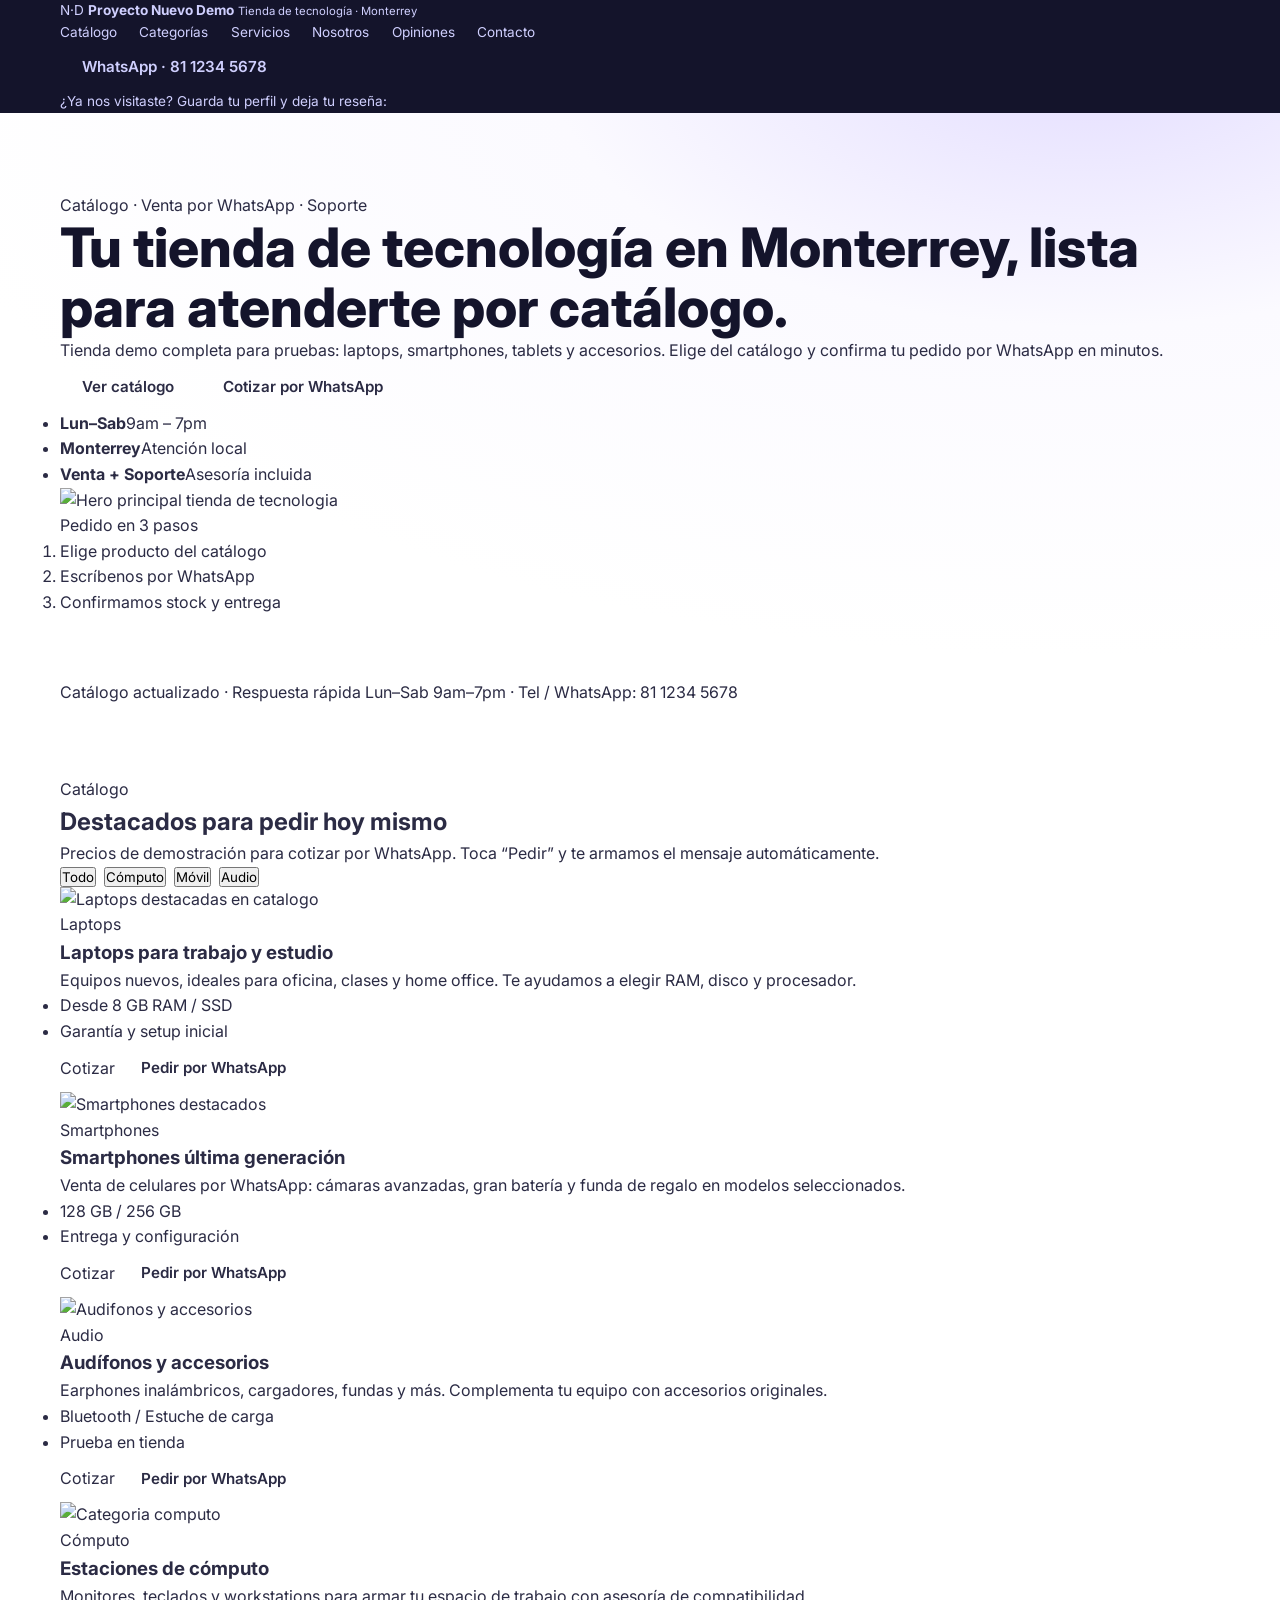
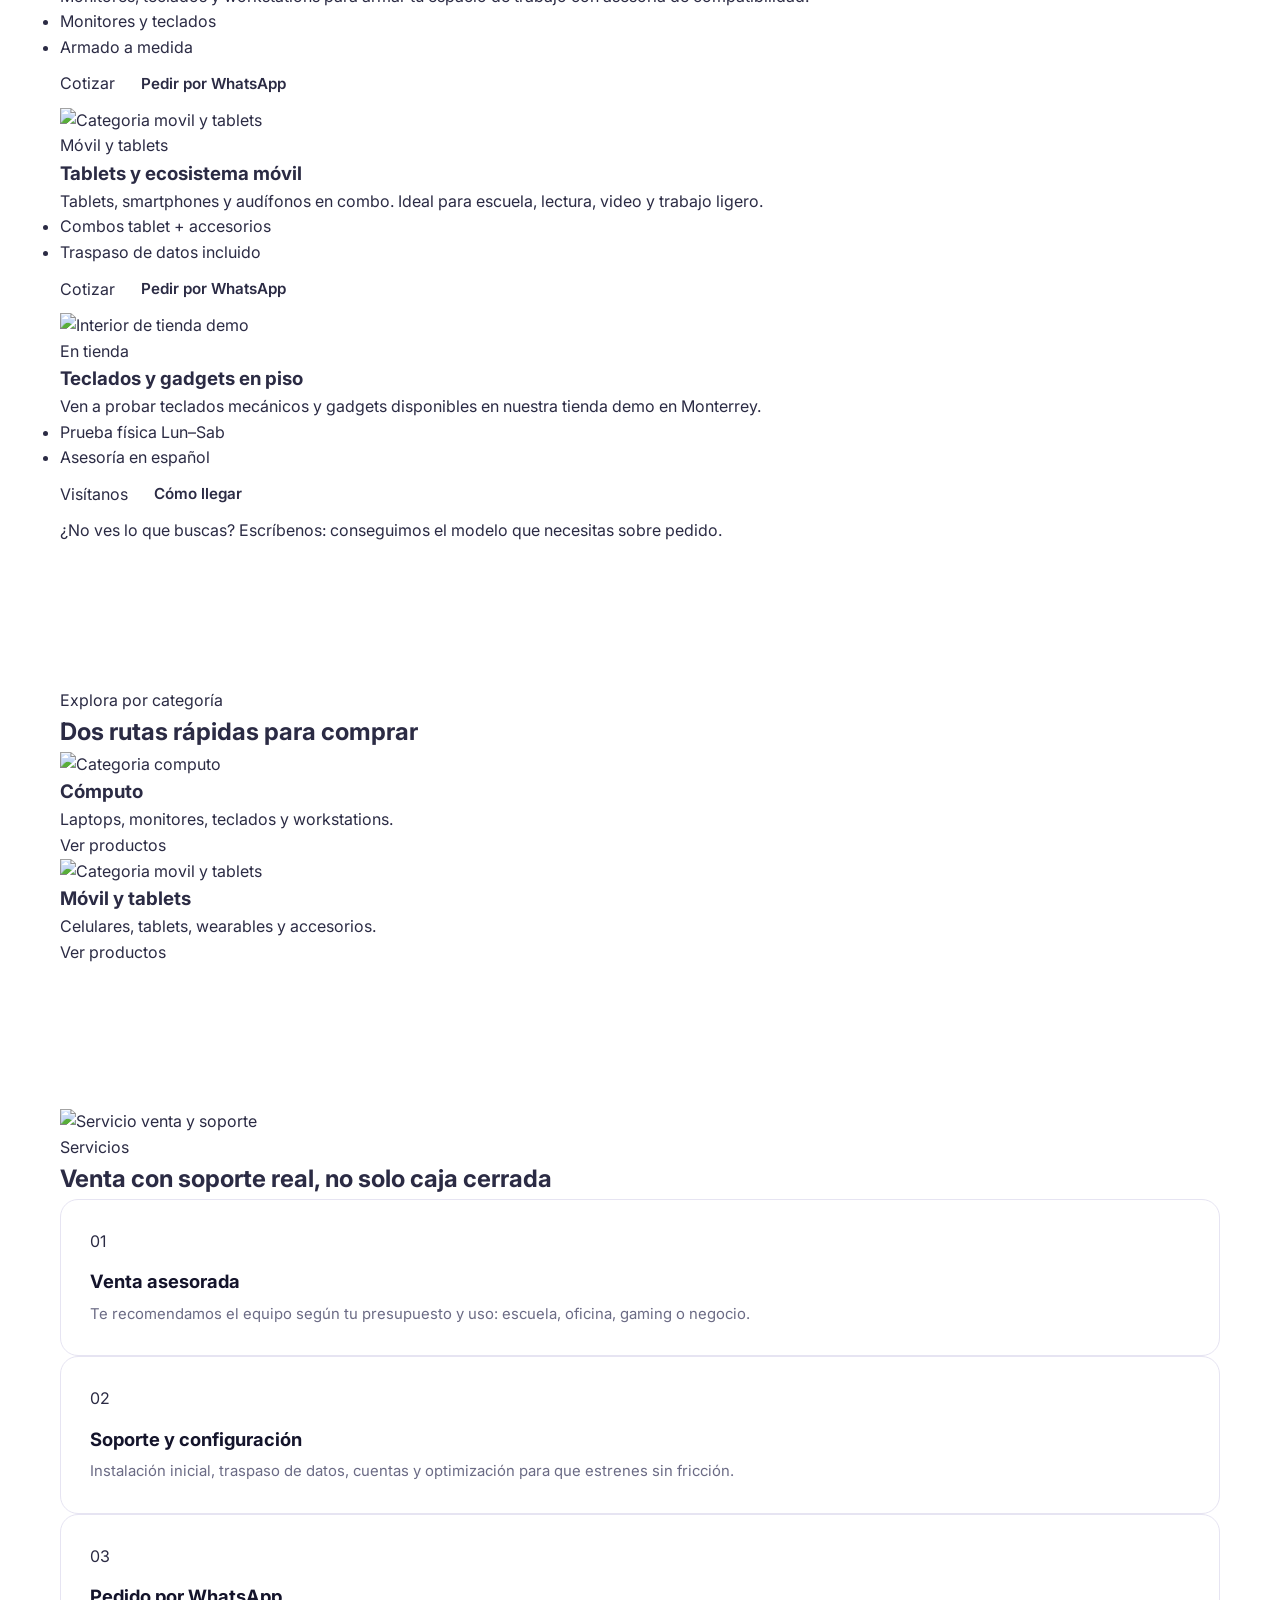
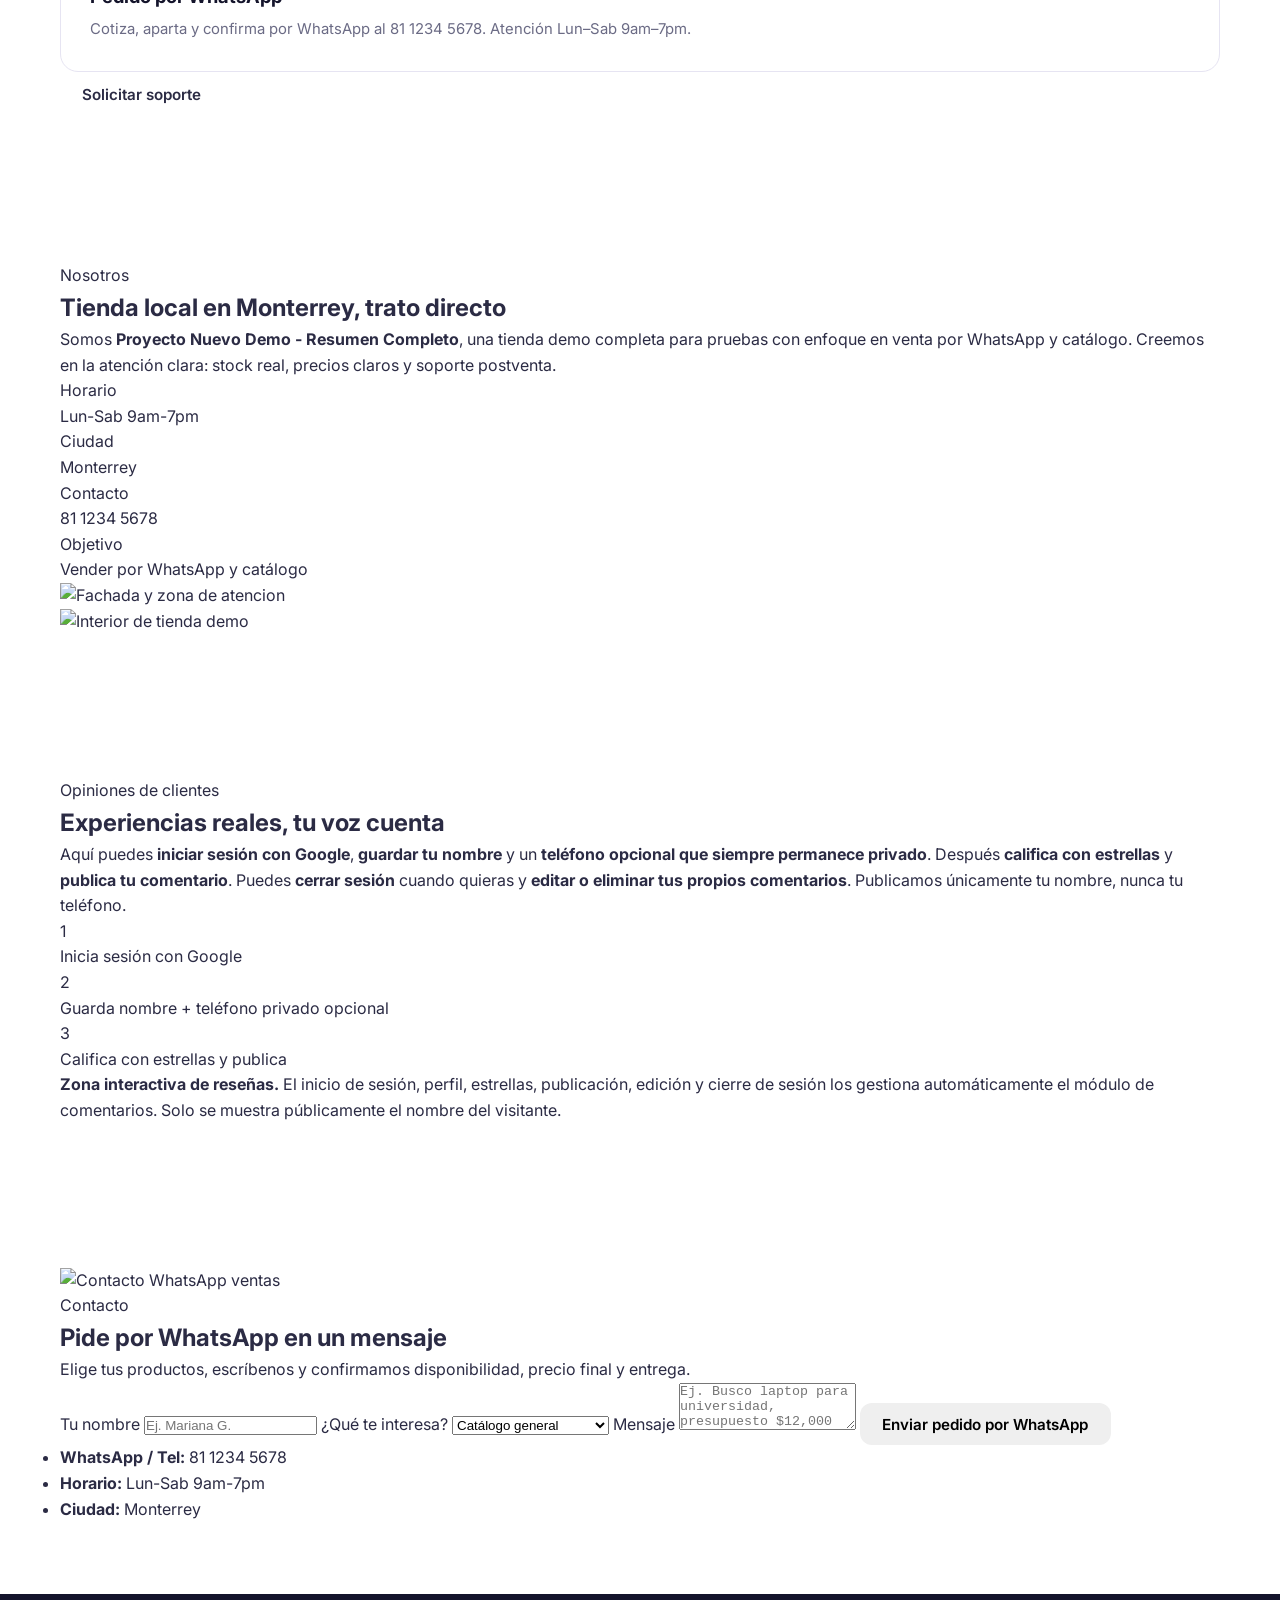
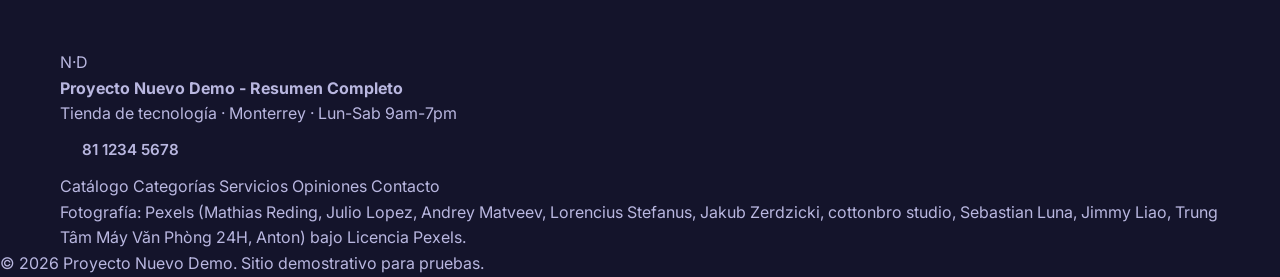
==== commit cd30fbf5: "generate index.html" ====
--- a/index.html
+++ b/index.html
@@ -1,230 +1,387 @@
 <!DOCTYPE html>
 <html lang="es">
 <head>
-  <meta charset="UTF-8">
-  <meta name="viewport" content="width=device-width, initial-scale=1.0">
-  <title>Tienda Demo de Tecnología | Catálogo Monterrey</title>
-  <meta name="description" content="Tienda demo completa para pruebas. Venta y soporte de tecnología en Monterrey. Catálogo en línea y pedidos por WhatsApp.">
-  <link rel="preconnect" href="https://fonts.googleapis.com">
-  <link rel="preconnect" href="https://fonts.gstatic.com" crossorigin>
-  <link href="https://fonts.googleapis.com/css2?family=Inter:wght@400;500;600;700;800&display=swap" rel="stylesheet">
-  <link rel="stylesheet" href="styles.css">
+<meta charset="UTF-8">
+<meta name="viewport" content="width=device-width, initial-scale=1.0">
+<title>Proyecto Nuevo Demo - Resumen Completo | Tienda de Tecnología en Monterrey</title>
+<meta name="description" content="Tienda demo completa para pruebas. Tienda de tecnología en Monterrey. Venta por WhatsApp y catálogo. Lun-Sab 9am-7pm.">
+<link rel="stylesheet" href="styles.css">
+<link rel="preconnect" href="https://fonts.googleapis.com">
+<link rel="preconnect" href="https://fonts.gstatic.com" crossorigin>
+<link href="https://fonts.googleapis.com/css2?family=Space+Grotesk:wght@400;500;600;700&family=Inter:wght@400;500;600&display=swap" rel="stylesheet">
 </head>
 <body>
-
-  <div class="topbar">
-    <div class="container topbar__inner">
-      <span class="topbar__item">Horario: Lun&ndash;Sab 9:00&ndash;19:00</span>
-      <span class="topbar__item topbar__city">Ciudad: Monterrey</span>
-      <a class="topbar__item topbar__link" href="tel:+528112345678" data-eb-editable="link" data-eb-key="index.a.1" data-eb-role="a" data-eb-kind="link">Tel. 81 1234 5678</a>
-    </div>
-  </div>
-
-  <header class="header">
-    <div class="container header__inner">
-      <a class="logo" href="#inicio" data-eb-editable="link" data-eb-key="index.a.2" data-eb-role="a" data-eb-kind="link">
-        <span class="logo__mark">D</span>
-        <span class="logo__text">
-          <strong>DemoStore</strong>
-          <small>Tienda de Tecnología</small>
-        </span>
-      </a>
-
-      <nav class="nav" id="nav" aria-label="Navegación principal">
-        <a href="#inicio" class="nav__link" data-eb-editable="link" data-eb-key="index.a.3" data-eb-role="a" data-eb-kind="link">Inicio</a>
-        <a href="#catalogo" class="nav__link" data-eb-editable="link" data-eb-key="index.a.4" data-eb-role="a" data-eb-kind="link">Catálogo</a>
-        <a href="#servicios" class="nav__link" data-eb-editable="link" data-eb-key="index.a.5" data-eb-role="a" data-eb-kind="link">Servicios</a>
-        <a href="#nosotros" class="nav__link" data-eb-editable="link" data-eb-key="index.a.6" data-eb-role="a" data-eb-kind="link">Nosotros</a>
-        <a href="#contacto" class="nav__link" data-eb-editable="link" data-eb-key="index.a.7" data-eb-role="a" data-eb-kind="link">Contacto</a>
-        <a href="#catalogo" class="btn btn--primary nav__cta" data-eb-editable="link" data-eb-key="index.a.8" data-eb-role="a" data-eb-kind="link">Comprar por WhatsApp</a>
-      </nav>
-
-      <button class="nav-toggle" id="navToggle" aria-label="Abrir menú" aria-expanded="false" aria-controls="nav" data-eb-editable="link" data-eb-key="index.button.9" data-eb-role="button" data-eb-kind="link">
+<header class="topbar" id="inicio">
+  <div class="container topbar-inner">
+    <a class="brand" href="#inicio" aria-label="Inicio" data-eb-editable="link" data-eb-key="index.a.1" data-eb-role="a" data-eb-kind="link">
+      <span class="brand-mark">N<span class="brand-dot">·</span>D</span>
+      <span class="brand-text">
+        <strong>Proyecto Nuevo Demo</strong>
+        <small>Tienda de tecnología · Monterrey</small>
+      </span>
+    </a>
+    <nav class="nav" id="mainNav" aria-label="Navegación principal">
+      <a href="#catalogo" data-eb-editable="link" data-eb-key="index.a.2" data-eb-role="a" data-eb-kind="link">Catálogo</a>
+      <a href="#categorias" data-eb-editable="link" data-eb-key="index.a.3" data-eb-role="a" data-eb-kind="link">Categorías</a>
+      <a href="#servicios" data-eb-editable="link" data-eb-key="index.a.4" data-eb-role="a" data-eb-kind="link">Servicios</a>
+      <a href="#nosotros" data-eb-editable="link" data-eb-key="index.a.5" data-eb-role="a" data-eb-kind="link">Nosotros</a>
+      <a href="#opiniones" data-eb-editable="link" data-eb-key="index.a.6" data-eb-role="a" data-eb-kind="link">Opiniones</a>
+      <a href="#contacto" data-eb-editable="link" data-eb-key="index.a.7" data-eb-role="a" data-eb-kind="link">Contacto</a>
+    </nav>
+    <div class="topbar-actions">
+      <a class="btn btn-whatsapp btn-sm" href="https://wa.me/528112345678?text=Hola%2C%20quiero%20informaci%C3%B3n%20del%20cat%C3%A1logo%20de%20tecnolog%C3%ADa" target="_blank" rel="noopener" data-eb-editable="link" data-eb-key="index.a.8" data-eb-role="a" data-eb-kind="link">WhatsApp · 81 1234 5678</a>
+      <button class="nav-toggle" id="navToggle" aria-label="Abrir menú" aria-expanded="false" data-eb-editable="link" data-eb-key="index.button.9" data-eb-role="button" data-eb-kind="link">
         <span></span><span></span><span></span>
       </button>
     </div>
-  </header>
-
-  <main>
-    <section class="hero" id="inicio">
-      <div class="container hero__inner">
-        <div class="hero__content">
-          <span class="badge">Venta y soporte de tecnología</span>
-          <h1 data-eb-editable="text" data-eb-key="index.h1.10" data-eb-role="h1" data-eb-kind="text">Proyecto Nuevo Demo <span>Resumen Completo</span></h1>
-          <p class="hero__lead" data-eb-editable="text" data-eb-key="index.p.11" data-eb-role="p" data-eb-kind="text">Tienda demo completa para pruebas. Explora nuestro catálogo en línea, encuentra lo que buscas y ordénalo directo por WhatsApp de forma rápida y segura.</p>
-          <div class="hero__actions">
-            <a href="#catalogo" class="btn btn--primary" data-eb-editable="link" data-eb-key="index.a.12" data-eb-role="a" data-eb-kind="link">Ver Catálogo</a>
-            <a href="https://wa.me/528112345678?text=Hola%2C%20quiero%20informaci%C3%B3n%20sobre%20sus%20productos" class="btn btn--ghost" target="_blank" rel="noopener" data-eb-editable="link" data-eb-key="index.a.13" data-eb-role="a" data-eb-kind="link">Escribir por WhatsApp</a>
-          </div>
-          <ul class="hero__stats">
-            <li><strong>Monterrey</strong><span>Ciudad</span></li>
-            <li><strong>Lun&ndash;Sab</strong><span>9am &ndash; 7pm</span></li>
-            <li><strong>WhatsApp</strong><span>Pedidos directos</span></li>
-          </ul>
-        </div>
-        <div class="hero__card" aria-hidden="true">
-          <div class="hero__card-glow"></div>
-          <div class="hero__card-icon">&#128187;</div>
-          <h3 data-eb-editable="text" data-eb-key="index.h3.14" data-eb-role="h3" data-eb-kind="text">Catálogo Tech</h3>
-          <p data-eb-editable="text" data-eb-key="index.p.15" data-eb-role="p" data-eb-kind="text">Todo listo para tu compra</p>
-          <div class="hero__card-chip">Envío a Monterrey</div>
-        </div>
-      </div>
-    </section>
-
-    <section class="features" aria-label="Beneficios">
-      <div class="container features__grid">
-        <article class="feature">
-          <span class="feature__icon">&#128666;</span>
-          <h3 data-eb-editable="text" data-eb-key="index.h3.16" data-eb-role="h3" data-eb-kind="text">Envíos locales</h3>
-          <p data-eb-editable="text" data-eb-key="index.p.17" data-eb-role="p" data-eb-kind="text">Entrega en Monterrey y área metropolitana.</p>
-        </article>
-        <article class="feature">
-          <span class="feature__icon">&#128172;</span>
-          <h3 data-eb-editable="text" data-eb-key="index.h3.18" data-eb-role="h3" data-eb-kind="text">Pedidos por WhatsApp</h3>
-          <p data-eb-editable="text" data-eb-key="index.p.19" data-eb-role="p" data-eb-kind="text">Atención personalizada para cada compra.</p>
-        </article>
-        <article class="feature">
-          <span class="feature__icon">&#128737;&#65039;</span>
-          <h3 data-eb-editable="text" data-eb-key="index.h3.20" data-eb-role="h3" data-eb-kind="text">Soporte técnico</h3>
-          <p data-eb-editable="text" data-eb-key="index.p.21" data-eb-role="p" data-eb-kind="text">Te acompañamos antes y después de tu compra.</p>
-        </article>
-      </div>
-    </section>
-
-    <section class="catalog section" id="catalogo">
-      <div class="container">
-        <div class="section__head">
-          <span class="section__tag">Catálogo</span>
-          <h2 data-eb-editable="text" data-eb-key="index.h2.22" data-eb-role="h2" data-eb-kind="text">Nuestros productos</h2>
-          <p data-eb-editable="text" data-eb-key="index.p.23" data-eb-role="p" data-eb-kind="text">Selecciona una categoría o busca un producto. Al elegir uno, presiona el botón de WhatsApp para ordenarlo.</p>
-        </div>
-
-        <div class="catalog__controls">
-          <div class="filters" id="filters" role="group" aria-label="Filtrar por categoría"></div>
-          <input type="search" id="searchInput" class="search" placeholder="Buscar producto&hellip;" aria-label="Buscar producto">
-        </div>
-
-        <div class="products" id="products"></div>
-        <p class="products__empty" id="emptyState" hidden data-eb-editable="text" data-eb-key="index.p.24" data-eb-role="p" data-eb-kind="text">No encontramos productos con esa búsqueda.</p>
-      </div>
-    </section>
-
-    <section class="services section" id="servicios">
-      <div class="container">
-        <div class="section__head">
-          <span class="section__tag">Servicios</span>
-          <h2 data-eb-editable="text" data-eb-key="index.h2.25" data-eb-role="h2" data-eb-kind="text">Cómo compramos contigo</h2>
-        </div>
-        <div class="services__grid">
-          <article class="service">
-            <span class="service__num">01</span>
-            <h3 data-eb-editable="text" data-eb-key="index.h3.26" data-eb-role="h3" data-eb-kind="text">Venta</h3>
-            <p data-eb-editable="text" data-eb-key="index.p.27" data-eb-role="p" data-eb-kind="text">Catálogo actualizado con precios claros. Ordena por WhatsApp y confirma tu pedido en minutos.</p>
-          </article>
-          <article class="service">
-            <span class="service__num">02</span>
-            <h3 data-eb-editable="text" data-eb-key="index.h3.28" data-eb-role="h3" data-eb-kind="text">Soporte</h3>
-            <p data-eb-editable="text" data-eb-key="index.p.29" data-eb-role="p" data-eb-kind="text">Asesoría técnica antes de comprar y soporte después de la entrega. Estamos para ayudarte.</p>
-          </article>
-          <article class="service">
-            <span class="service__num">03</span>
-            <h3 data-eb-editable="text" data-eb-key="index.h3.30" data-eb-role="h3" data-eb-kind="text">Entrega</h3>
-            <p data-eb-editable="text" data-eb-key="index.p.31" data-eb-role="p" data-eb-kind="text">Coordinamos la entrega en Monterrey. También puedes recoger tu producto en tienda.</p>
-          </article>
-        </div>
-      </div>
-    </section>
-
-    <section class="about section" id="nosotros">
-      <div class="container about__inner">
-        <div class="about__copy">
-          <span class="section__tag">Nosotros</span>
-          <h2 data-eb-editable="text" data-eb-key="index.h2.32" data-eb-role="h2" data-eb-kind="text">Proyecto Nuevo Demo</h2>
-          <p data-eb-editable="text" data-eb-key="index.p.33" data-eb-role="p" data-eb-kind="text"><strong>Resumen Completo</strong> es una tienda de tecnología en Monterrey creada como demo completa para pruebas de catálogo digital y venta por WhatsApp.</p>
-          <p data-eb-editable="text" data-eb-key="index.p.34" data-eb-role="p" data-eb-kind="text">Nuestro objetivo es claro: vender por WhatsApp y ofrecer un catálogo en línea sencillo, rápido y confiable para nuestros clientes.</p>
-          <div class="about__contact">
-            <strong>Horario de atención</strong>
-            <p data-eb-editable="text" data-eb-key="index.p.35" data-eb-role="p" data-eb-kind="text">Lunes a Sábado de 9:00 a 19:00 hrs</p>
-          </div>
-        </div>
-        <div class="about__panel">
-          <span class="about__panel-icon">&#128206;</span>
-          <h3 data-eb-editable="text" data-eb-key="index.h3.36" data-eb-role="h3" data-eb-kind="text">Catálogo a tu alcance</h3>
-          <p data-eb-editable="text" data-eb-key="index.p.37" data-eb-role="p" data-eb-kind="text">Explora los productos por categoría, búscalos por nombre y pídelos en un solo clic por WhatsApp.</p>
-          <a href="https://wa.me/528112345678" class="btn btn--primary" target="_blank" rel="noopener" data-eb-editable="link" data-eb-key="index.a.38" data-eb-role="a" data-eb-kind="link">Iniciar chat</a>
-        </div>
-      </div>
-    </section>
-
-    <section class="contact section" id="contacto">
-      <div class="container">
-        <div class="section__head">
-          <span class="section__tag">Contacto</span>
-          <h2 data-eb-editable="text" data-eb-key="index.h2.39" data-eb-role="h2" data-eb-kind="text">Hablemos por WhatsApp</h2>
-          <p data-eb-editable="text" data-eb-key="index.p.40" data-eb-role="p" data-eb-kind="text">¿Dudas sobre algún producto? Escríbenos y te respondemos lo antes posible.</p>
-        </div>
-        <div class="contact__grid">
-          <a class="contact__card" href="https://wa.me/528112345678?text=Hola%2C%20quiero%20cotizar%20un%20producto" target="_blank" rel="noopener" data-eb-editable="link" data-eb-key="index.a.41" data-eb-role="a" data-eb-kind="link">
-            <span class="contact__icon">&#128172;</span>
-            <strong>WhatsApp</strong>
-            <p data-eb-editable="text" data-eb-key="index.p.42" data-eb-role="p" data-eb-kind="text">+52 81 1234 5678</p>
-          </a>
-          <a class="contact__card" href="tel:+528112345678" data-eb-editable="link" data-eb-key="index.a.43" data-eb-role="a" data-eb-kind="link">
-            <span class="contact__icon">&#128222;</span>
-            <strong>Teléfono</strong>
-            <p data-eb-editable="text" data-eb-key="index.p.44" data-eb-role="p" data-eb-kind="text">81 1234 5678</p>
-          </a>
-          <div class="contact__card">
-            <span class="contact__icon">&#128205;</span>
-            <strong>Ubicación</strong>
-            <p data-eb-editable="text" data-eb-key="index.p.45" data-eb-role="p" data-eb-kind="text">Monterrey, N.L.</p>
-          </div>
-          <div class="contact__card">
-            <span class="contact__icon">&#128337;</span>
-            <strong>Horario</strong>
-            <p data-eb-editable="text" data-eb-key="index.p.46" data-eb-role="p" data-eb-kind="text">Lun&ndash;Sab 9:00&ndash;19:00</p>
-          </div>
-        </div>
-      </div>
-    </section>
-  </main>
-
-  <footer class="footer">
-    <div class="container footer__inner">
-      <div class="footer__brand">
-        <a class="logo logo--footer" href="#inicio" data-eb-editable="link" data-eb-key="index.a.47" data-eb-role="a" data-eb-kind="link">
-          <span class="logo__mark">D</span>
-          <span class="logo__text"><strong>DemoStore</strong><small>Tienda de Tecnología</small></span>
-        </a>
-        <p data-eb-editable="text" data-eb-key="index.p.48" data-eb-role="p" data-eb-kind="text">Proyecto Nuevo Demo &mdash; Resumen Completo. Tienda demo de tecnología en Monterrey.</p>
-      </div>
-      <div class="footer__col">
-        <h4 data-eb-editable="text" data-eb-key="index.h4.49" data-eb-role="h4" data-eb-kind="text">Navegación</h4>
-        <a href="#inicio" data-eb-editable="link" data-eb-key="index.a.50" data-eb-role="a" data-eb-kind="link">Inicio</a>
-        <a href="#catalogo" data-eb-editable="link" data-eb-key="index.a.51" data-eb-role="a" data-eb-kind="link">Catálogo</a>
-        <a href="#servicios" data-eb-editable="link" data-eb-key="index.a.52" data-eb-role="a" data-eb-kind="link">Servicios</a>
-        <a href="#contacto" data-eb-editable="link" data-eb-key="index.a.53" data-eb-role="a" data-eb-kind="link">Contacto</a>
-      </div>
-      <div class="footer__col">
-        <h4 data-eb-editable="text" data-eb-key="index.h4.54" data-eb-role="h4" data-eb-kind="text">Contacto</h4>
-        <a href="tel:+528112345678" data-eb-editable="link" data-eb-key="index.a.55" data-eb-role="a" data-eb-kind="link">81 1234 5678</a>
-        <a href="https://wa.me/528112345678" target="_blank" rel="noopener" data-eb-editable="link" data-eb-key="index.a.56" data-eb-role="a" data-eb-kind="link">WhatsApp</a>
-        <span>Monterrey, N.L.</span>
-      </div>
-    </div>
-    <div class="container footer__bottom">
-      <p data-eb-editable="text" data-eb-key="index.p.57" data-eb-role="p" data-eb-kind="text">&copy; 2026 Proyecto Nuevo Demo &mdash; Resumen Completo. Sitio demo.</p>
-    </div>
-  </footer>
-
-  <a href="https://wa.me/528112345678?text=Hola%2C%20quiero%20informaci%C3%B3n%20sobre%20sus%20productos" class="wa-float" target="_blank" rel="noopener" aria-label="Chatear por WhatsApp" data-eb-editable="link" data-eb-key="index.a.58" data-eb-role="a" data-eb-kind="link">
-    <svg viewBox="0 0 32 32" width="26" height="26" aria-hidden="true"><path fill="#fff" d="M16 3C9.4 3 4 8.4 4 15c0 2.1.6 4.2 1.7 6L4 29l8.2-1.6c1.2.5 2.5.8 3.8.8 6.6 0 12-5.4 12-12S22.6 3 16 3zm0 21.8c-1.1 0-2.2-.2-3.3-.6l-.6-.3-4.9 1 1-4.8-.4-.6c-1.6-2.3-2.4-5-2.4-7.6 0-5.4 4.4-9.8 9.8-9.8s9.8 4.4 9.8 9.8-4.4 9.8-9 9.8zm5.4-7.3c-.3-.2-1.8-.9-2-1s-.5-.2-.7.2-.8 1-1 1.2-.4.2-.7-.1c-1-.5-1.8-1-2.5-2.1-.4-.6-.8-1.3-.7-1.5s.3-.5.5-.6l.5-.6c.1-.2.2-.3.3-.5v-.4c0-.2-.6-1.4-.8-1.9s-.4-.4-.6-.5h-.5c-.2 0-.5.1-.7.3-.2.2-1 .9-1 2.3s1 2.7 1.2 2.9c.1.2 2 3.1 4.9 4.3.7.3 1.2.5 1.6.6.7.2 1.3.2 1.8.1.6-.1 1.8-.7 2-1.4.2-.7.2-1.3.2-1.4-.1-.1-.3-.2-.6-.3z"/></svg>
-  </a>
-
-  <button class="back-top" id="backTop" aria-label="Volver arriba" data-eb-editable="link" data-eb-key="index.button.59" data-eb-role="button" data-eb-kind="link">&uarr;</button>
-
-  <script src="data.js"></script>
-  <script src="script.js"></script>
+  </div>
+  <div class="container profile-strip">
+    <span class="profile-strip-label">¿Ya nos visitaste? Guarda tu perfil y deja tu reseña:</span>
+    <span data-itm-profile data-project-id="45c44a51-2da8-422c-80dd-4a2fc7d07c59"></span>
+  </div>
+</header>
+
+<main>
+<!-- HERO -->
+<section class="hero">
+  <div class="container hero-grid">
+    <div class="hero-copy">
+      <p class="eyebrow" data-eb-editable="text" data-eb-key="index.p.10" data-eb-role="p" data-eb-kind="text">Catálogo · Venta por WhatsApp · Soporte</p>
+      <h1 data-eb-editable="text" data-eb-key="index.h1.11" data-eb-role="h1" data-eb-kind="text">Tu tienda de tecnología en Monterrey, lista para atenderte por catálogo.</h1>
+      <p class="lead" data-eb-editable="text" data-eb-key="index.p.12" data-eb-role="p" data-eb-kind="text">Tienda demo completa para pruebas: laptops, smartphones, tablets y accesorios. Elige del catálogo y confirma tu pedido por WhatsApp en minutos.</p>
+      <div class="hero-cta">
+        <a class="btn btn-primary" href="#catalogo" data-eb-editable="link" data-eb-key="index.a.13" data-eb-role="a" data-eb-kind="link">Ver catálogo</a>
+        <a class="btn btn-outline" href="https://wa.me/528112345678?text=Hola%2C%20quiero%20cotizar%20un%20equipo" target="_blank" rel="noopener" data-eb-editable="link" data-eb-key="index.a.14" data-eb-role="a" data-eb-kind="link">Cotizar por WhatsApp</a>
+      </div>
+      <ul class="hero-meta">
+        <li><strong>Lun–Sab</strong><span>9am – 7pm</span></li>
+        <li><strong>Monterrey</strong><span>Atención local</span></li>
+        <li><strong>Venta + Soporte</strong><span>Asesoría incluida</span></li>
+      </ul>
+    </div>
+    <div class="hero-media">
+      <img src="https://images.pexels.com/photos/11297769/pexels-photo-11297769.jpeg?auto=compress&cs=tinysrgb&dpr=2&h=650&w=940" alt="Hero principal tienda de tecnologia" loading="eager" fetchpriority="high" data-eb-editable="image" data-eb-key="index.img.15" data-eb-role="img" data-eb-kind="image">
+      <div class="hero-card">
+        <p class="hero-card-title" data-eb-editable="text" data-eb-key="index.p.16" data-eb-role="p" data-eb-kind="text">Pedido en 3 pasos</p>
+        <ol>
+          <li>Elige producto del catálogo</li>
+          <li>Escríbenos por WhatsApp</li>
+          <li>Confirmamos stock y entrega</li>
+        </ol>
+      </div>
+    </div>
+  </div>
+</section>
+
+<!-- CINTA -->
+<section class="ribbon" aria-label="Información rápida">
+  <div class="container ribbon-inner">
+    <span>Catálogo actualizado</span>
+    <span class="sep">·</span>
+    <span>Respuesta rápida Lun–Sab 9am–7pm</span>
+    <span class="sep">·</span>
+    <span>Tel / WhatsApp: 81 1234 5678</span>
+  </div>
+</section>
+
+<!-- DESTACADOS / CATALOGO -->
+<section class="section" id="catalogo">
+  <div class="container">
+    <div class="section-head">
+      <div>
+        <p class="eyebrow" data-eb-editable="text" data-eb-key="index.p.17" data-eb-role="p" data-eb-kind="text">Catálogo</p>
+        <h2 data-eb-editable="text" data-eb-key="index.h2.18" data-eb-role="h2" data-eb-kind="text">Destacados para pedir hoy mismo</h2>
+        <p class="muted" data-eb-editable="text" data-eb-key="index.p.19" data-eb-role="p" data-eb-kind="text">Precios de demostración para cotizar por WhatsApp. Toca “Pedir” y te armamos el mensaje automáticamente.</p>
+      </div>
+      <div class="filters" role="tablist" aria-label="Filtrar catálogo">
+        <button class="chip active" data-filter="all" type="button" data-eb-editable="link" data-eb-key="index.button.20" data-eb-role="button" data-eb-kind="link">Todo</button>
+        <button class="chip" data-filter="computo" type="button" data-eb-editable="link" data-eb-key="index.button.21" data-eb-role="button" data-eb-kind="link">Cómputo</button>
+        <button class="chip" data-filter="movil" type="button" data-eb-editable="link" data-eb-key="index.button.22" data-eb-role="button" data-eb-kind="link">Móvil</button>
+        <button class="chip" data-filter="audio" type="button" data-eb-editable="link" data-eb-key="index.button.23" data-eb-role="button" data-eb-kind="link">Audio</button>
+      </div>
+    </div>
+
+    <div class="grid cards" id="productGrid">
+      <article class="card" data-cat="computo">
+        <div class="card-media">
+          <img src="https://images.pexels.com/photos/29502360/pexels-photo-29502360.jpeg?auto=compress&cs=tinysrgb&dpr=2&h=650&w=940" alt="Laptops destacadas en catalogo" loading="lazy" data-eb-editable="image" data-eb-key="index.img.24" data-eb-role="img" data-eb-kind="image">
+          <span class="tag">Laptops</span>
+        </div>
+        <div class="card-body">
+          <h3 data-eb-editable="text" data-eb-key="index.h3.25" data-eb-role="h3" data-eb-kind="text">Laptops para trabajo y estudio</h3>
+          <p data-eb-editable="text" data-eb-key="index.p.26" data-eb-role="p" data-eb-kind="text">Equipos nuevos, ideales para oficina, clases y home office. Te ayudamos a elegir RAM, disco y procesador.</p>
+          <ul class="specs">
+            <li>Desde 8 GB RAM / SSD</li>
+            <li>Garantía y setup inicial</li>
+          </ul>
+          <div class="card-foot">
+            <span class="price">Cotizar</span>
+            <a class="btn btn-primary btn-sm js-order" data-product="Laptops para trabajo y estudio" href="https://wa.me/528112345678?text=Hola%2C%20me%20interesan%20las%20Laptops%20para%20trabajo%20y%20estudio" target="_blank" rel="noopener" data-eb-editable="link" data-eb-key="index.a.27" data-eb-role="a" data-eb-kind="link">Pedir por WhatsApp</a>
+          </div>
+        </div>
+      </article>
+
+      <article class="card" data-cat="movil">
+        <div class="card-media">
+          <img src="https://images.pexels.com/photos/27350774/pexels-photo-27350774.jpeg?auto=compress&cs=tinysrgb&dpr=2&h=650&w=940" alt="Smartphones destacados" loading="lazy" data-eb-editable="image" data-eb-key="index.img.28" data-eb-role="img" data-eb-kind="image">
+          <span class="tag">Smartphones</span>
+        </div>
+        <div class="card-body">
+          <h3 data-eb-editable="text" data-eb-key="index.h3.29" data-eb-role="h3" data-eb-kind="text">Smartphones última generación</h3>
+          <p data-eb-editable="text" data-eb-key="index.p.30" data-eb-role="p" data-eb-kind="text">Venta de celulares por WhatsApp: cámaras avanzadas, gran batería y funda de regalo en modelos seleccionados.</p>
+          <ul class="specs">
+            <li>128 GB / 256 GB</li>
+            <li>Entrega y configuración</li>
+          </ul>
+          <div class="card-foot">
+            <span class="price">Cotizar</span>
+            <a class="btn btn-primary btn-sm js-order" data-product="Smartphones última generación" href="https://wa.me/528112345678?text=Hola%2C%20me%20interesan%20los%20Smartphones%20de%20su%20cat%C3%A1logo" target="_blank" rel="noopener" data-eb-editable="link" data-eb-key="index.a.31" data-eb-role="a" data-eb-kind="link">Pedir por WhatsApp</a>
+          </div>
+        </div>
+      </article>
+
+      <article class="card" data-cat="audio">
+        <div class="card-media">
+          <img src="https://images.pexels.com/photos/7417547/pexels-photo-7417547.jpeg?auto=compress&cs=tinysrgb&dpr=2&h=650&w=940" alt="Audifonos y accesorios" loading="lazy" data-eb-editable="image" data-eb-key="index.img.32" data-eb-role="img" data-eb-kind="image">
+          <span class="tag">Audio</span>
+        </div>
+        <div class="card-body">
+          <h3 data-eb-editable="text" data-eb-key="index.h3.33" data-eb-role="h3" data-eb-kind="text">Audífonos y accesorios</h3>
+          <p data-eb-editable="text" data-eb-key="index.p.34" data-eb-role="p" data-eb-kind="text">Earphones inalámbricos, cargadores, fundas y más. Complementa tu equipo con accesorios originales.</p>
+          <ul class="specs">
+            <li>Bluetooth / Estuche de carga</li>
+            <li>Prueba en tienda</li>
+          </ul>
+          <div class="card-foot">
+            <span class="price">Cotizar</span>
+            <a class="btn btn-primary btn-sm js-order" data-product="Audífonos y accesorios" href="https://wa.me/528112345678?text=Hola%2C%20quiero%20info%20de%20Aud%C3%ADfonos%20y%20accesorios" target="_blank" rel="noopener" data-eb-editable="link" data-eb-key="index.a.35" data-eb-role="a" data-eb-kind="link">Pedir por WhatsApp</a>
+          </div>
+        </div>
+      </article>
+
+      <article class="card" data-cat="computo">
+        <div class="card-media">
+          <img src="https://images.pexels.com/photos/20762607/pexels-photo-20762607.jpeg?auto=compress&cs=tinysrgb&dpr=2&h=650&w=940" alt="Categoria computo" loading="lazy" data-eb-editable="image" data-eb-key="index.img.36" data-eb-role="img" data-eb-kind="image">
+          <span class="tag">Cómputo</span>
+        </div>
+        <div class="card-body">
+          <h3 data-eb-editable="text" data-eb-key="index.h3.37" data-eb-role="h3" data-eb-kind="text">Estaciones de cómputo</h3>
+          <p data-eb-editable="text" data-eb-key="index.p.38" data-eb-role="p" data-eb-kind="text">Monitores, teclados y workstations para armar tu espacio de trabajo con asesoría de compatibilidad.</p>
+          <ul class="specs">
+            <li>Monitores y teclados</li>
+            <li>Armado a medida</li>
+          </ul>
+          <div class="card-foot">
+            <span class="price">Cotizar</span>
+            <a class="btn btn-primary btn-sm js-order" data-product="Estaciones de cómputo" href="https://wa.me/528112345678?text=Hola%2C%20quiero%20cotizar%20equipo%20de%20c%C3%B3mputo" target="_blank" rel="noopener" data-eb-editable="link" data-eb-key="index.a.39" data-eb-role="a" data-eb-kind="link">Pedir por WhatsApp</a>
+          </div>
+        </div>
+      </article>
+
+      <article class="card" data-cat="movil">
+        <div class="card-media">
+          <img src="https://images.pexels.com/photos/3945682/pexels-photo-3945682.jpeg?auto=compress&cs=tinysrgb&dpr=2&h=650&w=940" alt="Categoria movil y tablets" loading="lazy" data-eb-editable="image" data-eb-key="index.img.40" data-eb-role="img" data-eb-kind="image">
+          <span class="tag">Móvil y tablets</span>
+        </div>
+        <div class="card-body">
+          <h3 data-eb-editable="text" data-eb-key="index.h3.41" data-eb-role="h3" data-eb-kind="text">Tablets y ecosistema móvil</h3>
+          <p data-eb-editable="text" data-eb-key="index.p.42" data-eb-role="p" data-eb-kind="text">Tablets, smartphones y audífonos en combo. Ideal para escuela, lectura, video y trabajo ligero.</p>
+          <ul class="specs">
+            <li>Combos tablet + accesorios</li>
+            <li>Traspaso de datos incluido</li>
+          </ul>
+          <div class="card-foot">
+            <span class="price">Cotizar</span>
+            <a class="btn btn-primary btn-sm js-order" data-product="Tablets y ecosistema móvil" href="https://wa.me/528112345678?text=Hola%2C%20quiero%20info%20de%20Tablets%20y%20m%C3%B3vil" target="_blank" rel="noopener" data-eb-editable="link" data-eb-key="index.a.43" data-eb-role="a" data-eb-kind="link">Pedir por WhatsApp</a>
+          </div>
+        </div>
+      </article>
+
+      <article class="card" data-cat="audio">
+        <div class="card-media">
+          <img src="https://images.pexels.com/photos/31076950/pexels-photo-31076950.jpeg?auto=compress&cs=tinysrgb&dpr=2&h=650&w=940" alt="Interior de tienda demo" loading="lazy" data-eb-editable="image" data-eb-key="index.img.44" data-eb-role="img" data-eb-kind="image">
+          <span class="tag">En tienda</span>
+        </div>
+        <div class="card-body">
+          <h3 data-eb-editable="text" data-eb-key="index.h3.45" data-eb-role="h3" data-eb-kind="text">Teclados y gadgets en piso</h3>
+          <p data-eb-editable="text" data-eb-key="index.p.46" data-eb-role="p" data-eb-kind="text">Ven a probar teclados mecánicos y gadgets disponibles en nuestra tienda demo en Monterrey.</p>
+          <ul class="specs">
+            <li>Prueba física Lun–Sab</li>
+            <li>Asesoría en español</li>
+          </ul>
+          <div class="card-foot">
+            <span class="price">Visítanos</span>
+            <a class="btn btn-outline btn-sm" href="#contacto" data-eb-editable="link" data-eb-key="index.a.47" data-eb-role="a" data-eb-kind="link">Cómo llegar</a>
+          </div>
+        </div>
+      </article>
+    </div>
+    <p class="note" data-eb-editable="text" data-eb-key="index.p.48" data-eb-role="p" data-eb-kind="text">¿No ves lo que buscas? Escríbenos: conseguimos el modelo que necesitas sobre pedido.</p>
+  </div>
+</section>
+
+<!-- CATEGORIAS -->
+<section class="section section-alt" id="categorias">
+  <div class="container">
+    <p class="eyebrow" data-eb-editable="text" data-eb-key="index.p.49" data-eb-role="p" data-eb-kind="text">Explora por categoría</p>
+    <h2 data-eb-editable="text" data-eb-key="index.h2.50" data-eb-role="h2" data-eb-kind="text">Dos rutas rápidas para comprar</h2>
+    <div class="grid two">
+      <a class="cat-card" href="#catalogo" data-goto-filter="computo" data-eb-editable="link" data-eb-key="index.a.51" data-eb-role="a" data-eb-kind="link">
+        <img src="https://images.pexels.com/photos/20762607/pexels-photo-20762607.jpeg?auto=compress&cs=tinysrgb&dpr=2&h=650&w=940" alt="Categoria computo" loading="lazy" data-eb-editable="image" data-eb-key="index.img.52" data-eb-role="img" data-eb-kind="image">
+        <div class="cat-overlay">
+          <h3 data-eb-editable="text" data-eb-key="index.h3.53" data-eb-role="h3" data-eb-kind="text">Cómputo</h3>
+          <p data-eb-editable="text" data-eb-key="index.p.54" data-eb-role="p" data-eb-kind="text">Laptops, monitores, teclados y workstations.</p>
+          <span class="link-more">Ver productos</span>
+        </div>
+      </a>
+      <a class="cat-card" href="#catalogo" data-goto-filter="movil" data-eb-editable="link" data-eb-key="index.a.55" data-eb-role="a" data-eb-kind="link">
+        <img src="https://images.pexels.com/photos/3945682/pexels-photo-3945682.jpeg?auto=compress&cs=tinysrgb&dpr=2&h=650&w=940" alt="Categoria movil y tablets" loading="lazy" data-eb-editable="image" data-eb-key="index.img.56" data-eb-role="img" data-eb-kind="image">
+        <div class="cat-overlay">
+          <h3 data-eb-editable="text" data-eb-key="index.h3.57" data-eb-role="h3" data-eb-kind="text">Móvil y tablets</h3>
+          <p data-eb-editable="text" data-eb-key="index.p.58" data-eb-role="p" data-eb-kind="text">Celulares, tablets, wearables y accesorios.</p>
+          <span class="link-more">Ver productos</span>
+        </div>
+      </a>
+    </div>
+  </div>
+</section>
+
+<!-- SERVICIOS -->
+<section class="section" id="servicios">
+  <div class="container split">
+    <div class="split-media">
+      <img src="https://images.pexels.com/photos/35278544/pexels-photo-35278544.jpeg?auto=compress&cs=tinysrgb&dpr=2&h=650&w=940" alt="Servicio venta y soporte" loading="lazy" data-eb-editable="image" data-eb-key="index.img.59" data-eb-role="img" data-eb-kind="image">
+    </div>
+    <div class="split-copy">
+      <p class="eyebrow" data-eb-editable="text" data-eb-key="index.p.60" data-eb-role="p" data-eb-kind="text">Servicios</p>
+      <h2 data-eb-editable="text" data-eb-key="index.h2.61" data-eb-role="h2" data-eb-kind="text">Venta con soporte real, no solo caja cerrada</h2>
+      <div class="service-list">
+        <div class="service">
+          <span class="service-num">01</span>
+          <div><h3 data-eb-editable="text" data-eb-key="index.h3.62" data-eb-role="h3" data-eb-kind="text">Venta asesorada</h3><p data-eb-editable="text" data-eb-key="index.p.63" data-eb-role="p" data-eb-kind="text">Te recomendamos el equipo según tu presupuesto y uso: escuela, oficina, gaming o negocio.</p></div>
+        </div>
+        <div class="service">
+          <span class="service-num">02</span>
+          <div><h3 data-eb-editable="text" data-eb-key="index.h3.64" data-eb-role="h3" data-eb-kind="text">Soporte y configuración</h3><p data-eb-editable="text" data-eb-key="index.p.65" data-eb-role="p" data-eb-kind="text">Instalación inicial, traspaso de datos, cuentas y optimización para que estrenes sin fricción.</p></div>
+        </div>
+        <div class="service">
+          <span class="service-num">03</span>
+          <div><h3 data-eb-editable="text" data-eb-key="index.h3.66" data-eb-role="h3" data-eb-kind="text">Pedido por WhatsApp</h3><p data-eb-editable="text" data-eb-key="index.p.67" data-eb-role="p" data-eb-kind="text">Cotiza, aparta y confirma por WhatsApp al 81 1234 5678. Atención Lun–Sab 9am–7pm.</p></div>
+        </div>
+      </div>
+      <a class="btn btn-primary" href="https://wa.me/528112345678?text=Hola%2C%20necesito%20soporte%20para%20mi%20equipo" target="_blank" rel="noopener" data-eb-editable="link" data-eb-key="index.a.68" data-eb-role="a" data-eb-kind="link">Solicitar soporte</a>
+    </div>
+  </div>
+</section>
+
+<!-- NOSOTROS -->
+<section class="section section-alt" id="nosotros">
+  <div class="container split reverse">
+    <div class="split-copy">
+      <p class="eyebrow" data-eb-editable="text" data-eb-key="index.p.69" data-eb-role="p" data-eb-kind="text">Nosotros</p>
+      <h2 data-eb-editable="text" data-eb-key="index.h2.70" data-eb-role="h2" data-eb-kind="text">Tienda local en Monterrey, trato directo</h2>
+      <p data-eb-editable="text" data-eb-key="index.p.71" data-eb-role="p" data-eb-kind="text">Somos <strong>Proyecto Nuevo Demo - Resumen Completo</strong>, una tienda demo completa para pruebas con enfoque en venta por WhatsApp y catálogo. Creemos en la atención clara: stock real, precios claros y soporte postventa.</p>
+      <dl class="facts">
+        <div><dt>Horario</dt><dd>Lun-Sab 9am-7pm</dd></div>
+        <div><dt>Ciudad</dt><dd>Monterrey</dd></div>
+        <div><dt>Contacto</dt><dd>81 1234 5678</dd></div>
+        <div><dt>Objetivo</dt><dd>Vender por WhatsApp y catálogo</dd></div>
+      </dl>
+    </div>
+    <div class="split-media duo">
+      <img src="https://images.pexels.com/photos/17565491/pexels-photo-17565491.jpeg?auto=compress&cs=tinysrgb&dpr=2&h=650&w=940" alt="Fachada y zona de atencion" loading="lazy" data-eb-editable="image" data-eb-key="index.img.72" data-eb-role="img" data-eb-kind="image">
+      <img src="https://images.pexels.com/photos/31076950/pexels-photo-31076950.jpeg?auto=compress&cs=tinysrgb&dpr=2&h=650&w=940" alt="Interior de tienda demo" loading="lazy" data-eb-editable="image" data-eb-key="index.img.73" data-eb-role="img" data-eb-kind="image">
+    </div>
+  </div>
+</section>
+
+<!-- OPINIONES / RESEÑAS -->
+<section class="section reviews" id="opiniones">
+  <div class="container">
+    <div class="reviews-head">
+      <div>
+        <p class="eyebrow eyebrow-light" data-eb-editable="text" data-eb-key="index.p.74" data-eb-role="p" data-eb-kind="text">Opiniones de clientes</p>
+        <h2 data-eb-editable="text" data-eb-key="index.h2.75" data-eb-role="h2" data-eb-kind="text">Experiencias reales, tu voz cuenta</h2>
+        <p class="reviews-intro" data-eb-editable="text" data-eb-key="index.p.76" data-eb-role="p" data-eb-kind="text">Aquí puedes <strong>iniciar sesión con Google</strong>, <strong>guardar tu nombre</strong> y un <strong>teléfono opcional que siempre permanece privado</strong>. Después <strong>califica con estrellas</strong> y <strong>publica tu comentario</strong>. Puedes <strong>cerrar sesión</strong> cuando quieras y <strong>editar o eliminar tus propios comentarios</strong>. Publicamos únicamente tu nombre, nunca tu teléfono.</p>
+      </div>
+      <div class="reviews-steps" aria-label="Cómo dejar una reseña">
+        <div class="step"><span>1</span><p data-eb-editable="text" data-eb-key="index.p.77" data-eb-role="p" data-eb-kind="text">Inicia sesión con Google</p></div>
+        <div class="step"><span>2</span><p data-eb-editable="text" data-eb-key="index.p.78" data-eb-role="p" data-eb-kind="text">Guarda nombre + teléfono privado opcional</p></div>
+        <div class="step"><span>3</span><p data-eb-editable="text" data-eb-key="index.p.79" data-eb-role="p" data-eb-kind="text">Califica con estrellas y publica</p></div>
+      </div>
+    </div>
+
+    <div class="reviews-shell" data-itm-comments-shell>
+      <div class="reviews-notice">
+        <strong>Zona interactiva de reseñas.</strong>
+        <span>El inicio de sesión, perfil, estrellas, publicación, edición y cierre de sesión los gestiona automáticamente el módulo de comentarios. Solo se muestra públicamente el nombre del visitante.</span>
+      </div>
+      <div data-itm-comments data-project-id="45c44a51-2da8-422c-80dd-4a2fc7d07c59"></div>
+    </div>
+  </div>
+</section>
+
+<!-- CONTACTO -->
+<section class="section" id="contacto">
+  <div class="container split">
+    <div class="split-media">
+      <img src="https://images.pexels.com/photos/4132538/pexels-photo-4132538.jpeg?auto=compress&cs=tinysrgb&dpr=2&h=650&w=940" alt="Contacto WhatsApp ventas" loading="lazy" data-eb-editable="image" data-eb-key="index.img.80" data-eb-role="img" data-eb-kind="image">
+    </div>
+    <div class="split-copy contact-box">
+      <p class="eyebrow" data-eb-editable="text" data-eb-key="index.p.81" data-eb-role="p" data-eb-kind="text">Contacto</p>
+      <h2 data-eb-editable="text" data-eb-key="index.h2.82" data-eb-role="h2" data-eb-kind="text">Pide por WhatsApp en un mensaje</h2>
+      <p class="muted" data-eb-editable="text" data-eb-key="index.p.83" data-eb-role="p" data-eb-kind="text">Elige tus productos, escríbenos y confirmamos disponibilidad, precio final y entrega.</p>
+      <form id="quoteForm" class="quote-form" aria-label="Armar pedido por WhatsApp">
+        <label>Tu nombre
+          <input type="text" id="qName" name="name" placeholder="Ej. Mariana G." autocomplete="name">
+        </label>
+        <label>¿Qué te interesa?
+          <select id="qInterest" name="interest">
+            <option value="Catálogo general">Catálogo general</option>
+            <option value="Laptop">Laptop</option>
+            <option value="Smartphone">Smartphone</option>
+            <option value="Tablet">Tablet</option>
+            <option value="Audífonos / accesorios">Audífonos / accesorios</option>
+            <option value="Soporte técnico">Soporte técnico</option>
+          </select>
+        </label>
+        <label>Mensaje
+          <textarea id="qMsg" name="message" rows="3" placeholder="Ej. Busco laptop para universidad, presupuesto $12,000"></textarea>
+        </label>
+        <button class="btn btn-whatsapp" type="submit" data-eb-editable="link" data-eb-key="index.button.84" data-eb-role="button" data-eb-kind="link">Enviar pedido por WhatsApp</button>
+      </form>
+      <ul class="contact-list">
+        <li><strong>WhatsApp / Tel:</strong> <a href="https://wa.me/528112345678" target="_blank" rel="noopener" data-eb-editable="link" data-eb-key="index.a.85" data-eb-role="a" data-eb-kind="link">81 1234 5678</a></li>
+        <li><strong>Horario:</strong> Lun-Sab 9am-7pm</li>
+        <li><strong>Ciudad:</strong> Monterrey</li>
+      </ul>
+    </div>
+  </div>
+</section>
+</main>
+
+<footer class="footer">
+  <div class="container footer-grid">
+    <div>
+      <p class="brand-mark" data-eb-editable="text" data-eb-key="index.p.86" data-eb-role="p" data-eb-kind="text">N<span class="brand-dot">·</span>D</p>
+      <p data-eb-editable="text" data-eb-key="index.p.87" data-eb-role="p" data-eb-kind="text"><strong>Proyecto Nuevo Demo - Resumen Completo</strong><br>Tienda de tecnología · Monterrey · Lun-Sab 9am-7pm</p>
+      <a class="btn btn-whatsapp btn-sm" href="https://wa.me/528112345678" target="_blank" rel="noopener" data-eb-editable="link" data-eb-key="index.a.88" data-eb-role="a" data-eb-kind="link">81 1234 5678</a>
+    </div>
+    <nav aria-label="Mapa del sitio">
+      <a href="#catalogo" data-eb-editable="link" data-eb-key="index.a.89" data-eb-role="a" data-eb-kind="link">Catálogo</a>
+      <a href="#categorias" data-eb-editable="link" data-eb-key="index.a.90" data-eb-role="a" data-eb-kind="link">Categorías</a>
+      <a href="#servicios" data-eb-editable="link" data-eb-key="index.a.91" data-eb-role="a" data-eb-kind="link">Servicios</a>
+      <a href="#opiniones" data-eb-editable="link" data-eb-key="index.a.92" data-eb-role="a" data-eb-kind="link">Opiniones</a>
+      <a href="#contacto" data-eb-editable="link" data-eb-key="index.a.93" data-eb-role="a" data-eb-kind="link">Contacto</a>
+    </nav>
+    <div class="credits">
+      <p data-eb-editable="text" data-eb-key="index.p.94" data-eb-role="p" data-eb-kind="text">Fotografía: Pexels (Mathias Reding, Julio Lopez, Andrey Matveev, Lorencius Stefanus, Jakub Zerdzicki, cottonbro studio, Sebastian Luna, Jimmy Liao, Trung Tâm Máy Văn Phòng 24H, Anton) bajo Licencia Pexels.</p>
+    </div>
+  </div>
+  <p class="legal" data-eb-editable="text" data-eb-key="index.p.95" data-eb-role="p" data-eb-kind="text">© 2026 Proyecto Nuevo Demo. Sitio demostrativo para pruebas.</p>
+</footer>
+
+<script src="script.js" defer></script>
+<script src="https://itm-void-excepcional.pages.dev/comments.js" defer></script>
 </body>
 </html>
--- a/styles.css
+++ b/styles.css
@@ -1,274 +1,294 @@
 :root {
-    --primary-color: #0066ff;
-    --accent-color: #ff6600;
-    --bg-color: #f8f9fa;
-    --text-color: #333;
-    --white: #fff;
-    --shadow: 0 2px 8px rgba(0,0,0,0.1);
-    --border-radius: 4px;
-    --spacing: 8px;
-    --font-primary: 'Inter', sans-serif;
-    --font-secondary: 'Roboto Mono', monospace;
-}
-
-* {
-    margin: 0;
-    padding: 0;
-    box-sizing: border-box;
-}
+  --primary: #6d5df0;
+  --primary-dark: #5748cf;
+  --primary-soft: #eeeaff;
+  --dark: #14142b;
+  --dark-2: #1d1d3d;
+  --text: #2b2b44;
+  --muted: #6b6b85;
+  --border: #e6e4f2;
+  --bg: #ffffff;
+  --bg-soft: #f7f6fd;
+  --green: #25d366;
+  --green-dark: #1eb456;
+  --radius: 18px;
+  --shadow: 0 10px 30px rgba(20, 20, 60, 0.08);
+  --shadow-lg: 0 20px 50px rgba(20, 20, 60, 0.14);
+  --font: "Inter", system-ui, -apple-system, sans-serif;
+}
+
+* { box-sizing: border-box; margin: 0; padding: 0; }
+
+html { scroll-behavior: smooth; scroll-padding-top: 90px; }
 
 body {
-    font-family: var(--font-primary);
-    background-color: var(--bg-color);
-    color: var(--text-color);
-    line-height: 1.6;
-}
-
-.container {
-    width: 90%;
-    max-width: 1200px;
-    margin: 0 auto;
-    padding: var(--spacing) 0;
-}
-
-header {
-    background-color: var(--white);
-    box-shadow: var(--shadow);
-    position: sticky;
-    top: 0;
-    z-index: 1000;
-}
-
-header .container {
-    display: flex;
-    justify-content: space-between;
-    align-items: center;
-    padding: var(--spacing) 0;
-}
-
-header h1 {
-    font-size: 1.8rem;
-    color: var(--primary-color);
-}
-
-nav ul {
-    display: flex;
-    list-style: none;
-    gap: var(--spacing);
-}
-
-nav a {
-    text-decoration: none;
-    color: var(--text-color);
-    font-weight: 500;
-    padding: 4px 8px;
-    border-radius: var(--border-radius);
-    transition: background-color 0.3s;
-}
-
-nav a:hover {
-    background-color: var(--primary-color);
-    color: var(--white);
-}
-
+  font-family: var(--font);
+  color: var(--text);
+  background: var(--bg);
+  line-height: 1.6;
+}
+
+img { max-width: 100%; display: block; }
+a { color: inherit; text-decoration: none; }
+button { font-family: inherit; cursor: pointer; }
+
+.container { width: min(1160px, 92%); margin-inline: auto; }
+
+/* ---------- Top bar ---------- */
+.topbar { background: var(--dark); color: #cfcffe; font-size: 0.85rem; }
+.topbar__inner { display: flex; gap: 1.5rem; padding: 0.5rem 0; flex-wrap: wrap; }
+.topbar__item { opacity: 0.9; }
+.topbar__link:hover { color: #fff; opacity: 1; }
+.topbar__city { margin-left: auto; }
+
+/* ---------- Header ---------- */
+.header {
+  position: sticky; top: 0; z-index: 50;
+  background: rgba(255, 255, 255, 0.9);
+  backdrop-filter: blur(10px);
+  border-bottom: 1px solid var(--border);
+}
+.header__inner { display: flex; align-items: center; justify-content: space-between; min-height: 74px; gap: 1rem; }
+
+.logo { display: flex; align-items: center; gap: 0.6rem; }
+.logo__mark {
+  display: grid; place-items: center;
+  width: 40px; height: 40px; border-radius: 12px;
+  background: linear-gradient(135deg, var(--primary), #9b8bf5);
+  color: #fff; font-weight: 800; font-size: 1.2rem;
+  box-shadow: var(--shadow);
+}
+.logo__text { display: flex; flex-direction: column; line-height: 1.15; }
+.logo__text strong { font-size: 1.05rem; color: var(--dark); }
+.logo__text small { font-size: 0.72rem; color: var(--muted); }
+
+.nav { display: flex; align-items: center; gap: 1.4rem; }
+.nav__link { font-weight: 500; font-size: 0.95rem; color: var(--text); transition: color 0.2s; }
+.nav__link:hover { color: var(--primary); }
+
+/* ---------- Buttons ---------- */
+.btn {
+  display: inline-flex; align-items: center; justify-content: center; gap: 0.5rem;
+  padding: 0.72rem 1.4rem; border-radius: 12px;
+  font-weight: 600; font-size: 0.95rem; border: 0;
+  transition: transform 0.15s, box-shadow 0.2s, background 0.2s;
+}
+.btn--primary { background: var(--primary); color: #fff; box-shadow: 0 8px 22px rgba(109, 93, 240, 0.35); }
+.btn--primary:hover { background: var(--primary-dark); transform: translateY(-2px); }
+.btn--ghost { background: #fff; color: var(--dark); border: 1px solid var(--border); }
+.btn--ghost:hover { border-color: var(--primary); color: var(--primary); }
+.btn--wa { background: var(--green); color: #fff; }
+.btn--wa:hover { background: var(--green-dark); }
+.nav__cta { padding: 0.55rem 1.1rem; font-size: 0.88rem; }
+
+/* ---------- Hero ---------- */
 .hero {
-    text-align: center;
-    padding: 4rem var(--spacing);
-    background-color: var(--white);
-}
-
-.hero img {
-    max-width: 100%;
-    height: auto;
-    border-radius: var(--border-radius);
-    margin-bottom: 2rem;
-}
-
-.hero-content h2 {
-    font-size: 2rem;
-    margin-bottom: 1rem;
-    color: var(--primary-color);
-}
-
-.hero-content p {
-    font-size: 1.2rem;
-    margin-bottom: 2rem;
-    max-width: 600px;
-    margin-left: auto;
-    margin-right: auto;
-}
-
-.cta-btn {
-    display: inline-block;
-    background-color: var(--primary-color);
-    color: var(--white);
-    padding: 12px 24px;
-    text-decoration: none;
-    border-radius: var(--border-radius);
-    font-weight: 600;
-    transition: background-color 0.3s;
-}
-
-.cta-btn:hover {
-    background-color: var(--accent-color);
-}
-
-.featured-products {
-    padding: 4rem var(--spacing);
-    background-color: var(--white);
-}
-
-.featured-products h2 {
-    text-align: center;
-    margin-bottom: 2rem;
-    color: var(--primary-color);
-    font-size: 1.8rem;
-}
-
-.product-grid {
-    display: grid;
-    grid-template-columns: repeat(auto-fit, minmax(280px, 1fr));
-    gap: var(--spacing);
-}
-
-.product-card {
-    background-color: var(--white);
-    border-radius: var(--border-radius);
-    box-shadow: var(--shadow);
-    overflow: hidden;
-    text-align: center;
-    padding: var(--spacing);
-    transition: transform 0.3s;
-}
-
-.product-card:hover {
-    transform: translateY(-5px);
-}
-
-.product-card img {
-    width: 100%;
-    height: 200px;
-    object-fit: contain;
-    border-radius: var(--border-radius);
-    margin-bottom: var(--spacing);
-}
-
-.product-card h3 {
-    margin-bottom: 0.5rem;
-    color: var(--primary-color);
-}
-
-.product-card p {
-    margin-bottom: 1rem;
-    font-weight: bold;
-}
-
-.btn-sm {
-    display: inline-block;
-    background-color: var(--accent-color);
-    color: var(--white);
-    padding: 8px 16px;
-    text-decoration: none;
-    border-radius: var(--border-radius);
-    font-size: 0.9rem;
-    transition: background-color 0.3s;
-}
-
-.btn-sm:hover {
-    background-color: var(--primary-color);
-}
-
-.cta-whatsapp {
-    text-align: center;
-    padding: 4rem var(--spacing);
-    background-color: var(--primary-color);
-    color: var(--white);
-}
-
-.cta-whatsapp h2 {
-    margin-bottom: 1rem;
-    font-size: 1.8rem;
-}
-
-.cta-whatsapp p {
-    margin-bottom: 2rem;
-    max-width: 600px;
-    margin-left: auto;
-    margin-right: auto;
-    opacity: 0.9;
-}
-
-.cta-btn-large {
-    display: inline-block;
-    background-color: var(--accent-color);
-    color: var(--white);
-    padding: 16px 32px;
-    text-decoration: none;
-    border-radius: var(--border-radius);
-    font-size: 1.2rem;
-    font-weight: 600;
-    transition: background-color 0.3s;
-}
-
-.cta-btn-large:hover {
-    background-color: var(--primary-color);
-}
-
-.testimonials {
-    padding: 4rem var(--spacing);
-    background-color: var(--white);
-}
-
-.testimonials h2 {
-    text-align: center;
-    margin-bottom: 2rem;
-    color: var(--primary-color);
-    font-size: 1.8rem;
-}
-
-.testimonial {
-    background-color: #f0f8ff;
-    border-left: 4px solid var(--primary-color);
-    padding: var(--spacing);
-    margin-bottom: var(--spacing);
-    border-radius: 0 var(--border-radius) var(--border-radius) 0;
-}
-
-.testimonial cite {
-    display: block;
-    margin-top: 0.5rem;
-    font-weight: bold;
-    color: var(--primary-color);
-}
-
-footer {
-    background-color: var(--primary-color);
-    color: var(--white);
-    text-align: center;
-    padding: 2rem var(--spacing);
-}
-
-footer p {
-    margin: 0.5rem 0;
-    font-size: 0.9rem;
-}
-
-@media (max-width: 768px) {
-    header .container {
-        flex-direction: column;
-        gap: var(--spacing);
-    }
-    
-    nav ul {
-        flex-wrap: wrap;
-        justify-content: center;
-    }
-    
-    .hero-content h2 {
-        font-size: 1.5rem;
-    }
-    
-    .hero-content p {
-        font-size: 1rem;
-    }
+  background: radial-gradient(1200px 600px at 85% -10%, #e4deff 0%, #fbfaff 45%, #fff 100%);
+  padding: 5rem 0 4rem;
+  overflow: hidden;
+}
+.hero__inner { display: grid; grid-template-columns: 1.2fr 0.8fr; gap: 3rem; align-items: center; }
+
+.badge {
+  display: inline-block; background: var(--primary-soft); color: var(--primary-dark);
+  font-weight: 600; font-size: 0.82rem; padding: 0.4rem 0.9rem; border-radius: 999px;
+  margin-bottom: 1.2rem;
+}
+.hero h1 { font-size: clamp(2.1rem, 4.5vw, 3.4rem); font-weight: 800; line-height: 1.1; color: var(--dark); }
+.hero h1 span { color: var(--primary); }
+.hero__lead { margin-top: 1.1rem; font-size: 1.08rem; color: var(--muted); max-width: 34rem; }
+.hero__actions { display: flex; gap: 0.9rem; margin-top: 1.8rem; flex-wrap: wrap; }
+.hero__stats { list-style: none; display: flex; gap: 2.2rem; margin-top: 2.4rem; padding-top: 1.6rem; border-top: 1px solid var(--border); }
+.hero__stats li { display: flex; flex-direction: column; }
+.hero__stats strong { color: var(--dark); font-size: 1.1rem; }
+.hero__stats span { color: var(--muted); font-size: 0.85rem; }
+
+.hero__card {
+  position: relative; padding: 2.2rem 2rem;
+  background: linear-gradient(160deg, var(--dark-2), var(--dark));
+  color: #fff; border-radius: 26px; box-shadow: var(--shadow-lg);
+  overflow: hidden;
+}
+.hero__card-glow {
+  position: absolute; top: -60px; right: -60px; width: 200px; height: 200px;
+  background: radial-gradient(circle, rgba(109, 93, 240, 0.55), transparent 70%);
+}
+.hero__card-icon { font-size: 3rem; margin-bottom: 1rem; }
+.hero__card h3 { font-size: 1.6rem; }
+.hero__card p { color: #b9b7e0; margin-top: 0.3rem; }
+.hero__card-chip {
+  display: inline-block; margin-top: 1.4rem;
+  background: rgba(255, 255, 255, 0.12); border: 1px solid rgba(255, 255, 255, 0.2);
+  padding: 0.45rem 1rem; border-radius: 999px; font-size: 0.85rem;
+}
+
+/* ---------- Features ---------- */
+.features { margin-top: -2.2rem; position: relative; z-index: 5; }
+.features__grid { display: grid; grid-template-columns: repeat(3, 1fr); gap: 1.2rem; }
+.feature {
+  background: #fff; border: 1px solid var(--border); border-radius: var(--radius);
+  padding: 1.5rem; box-shadow: var(--shadow);
+}
+.feature__icon { font-size: 1.7rem; display: inline-block; margin-bottom: 0.6rem; }
+.feature h3 { color: var(--dark); font-size: 1.02rem; }
+.feature p { color: var(--muted); font-size: 0.9rem; margin-top: 0.25rem; }
+
+/* ---------- Sections ---------- */
+.section { padding: 4.5rem 0; }
+.section__head { text-align: center; max-width: 40rem; margin: 0 auto 2.5rem; }
+.section__tag {
+  display: inline-block; color: var(--primary); font-weight: 700; font-size: 0.82rem;
+  text-transform: uppercase; letter-spacing: 0.08em; margin-bottom: 0.5rem;
+}
+.section__head h2 { font-size: clamp(1.7rem, 3vw, 2.4rem); color: var(--dark); line-height: 1.2; }
+.section__head p { color: var(--muted); margin-top: 0.7rem; }
+
+/* ---------- Catalog ---------- */
+.catalog { background: var(--bg-soft); }
+.catalog__controls { display: flex; gap: 1rem; justify-content: space-between; align-items: center; margin-bottom: 2rem; flex-wrap: wrap; }
+.filters { display: flex; gap: 0.5rem; flex-wrap: wrap; }
+.filter {
+  padding: 0.5rem 1.1rem; border-radius: 999px; border: 1px solid var(--border);
+  background: #fff; font-weight: 500; font-size: 0.9rem; color: var(--muted);
+  transition: all 0.2s;
+}
+.filter:hover { border-color: var(--primary); color: var(--primary); }
+.filter.is-active { background: var(--primary); border-color: var(--primary); color: #fff; }
+.search {
+  width: min(320px, 100%); padding: 0.6rem 1.1rem; border-radius: 12px;
+  border: 1px solid var(--border); font-size: 0.95rem; outline: none;
+}
+.search:focus { border-color: var(--primary); box-shadow: 0 0 0 3px var(--primary-soft); }
+
+.products { display: grid; grid-template-columns: repeat(auto-fill, minmax(260px, 1fr)); gap: 1.4rem; }
+.product {
+  background: #fff; border: 1px solid var(--border); border-radius: var(--radius);
+  overflow: hidden; display: flex; flex-direction: column;
+  transition: transform 0.2s, box-shadow 0.2s;
+}
+.product:hover { transform: translateY(-4px); box-shadow: var(--shadow-lg); }
+.product__media {
+  aspect-ratio: 4 / 3; display: grid; place-items: center;
+  background: linear-gradient(135deg, #f1effd, #e8e5fb);
+  font-size: 3.4rem; position: relative;
+}
+.product__cat {
+  position: absolute; top: 0.8rem; left: 0.8rem;
+  background: rgba(20, 20, 43, 0.75); color: #fff;
+  font-size: 0.75rem; font-weight: 600; padding: 0.25rem 0.7rem; border-radius: 999px;
+}
+.product__cat.is-hot { background: #ff6b6b; }
+.product__body { padding: 1.2rem 1.3rem 1.4rem; display: flex; flex-direction: column; gap: 0.4rem; flex: 1; }
+.product__brand { font-size: 0.78rem; font-weight: 600; color: var(--primary); text-transform: uppercase; letter-spacing: 0.05em; }
+.product__name { font-weight: 700; color: var(--dark); font-size: 1.05rem; line-height: 1.3; }
+.product__desc { color: var(--muted); font-size: 0.87rem; }
+.product__price { font-size: 1.35rem; font-weight: 800; color: var(--dark); margin-top: auto; padding-top: 0.6rem; }
+.product__price small { font-size: 0.8rem; font-weight: 500; color: var(--muted); }
+.product__button { margin-top: 0.9rem; width: 100%; }
+
+.products__empty { text-align: center; color: var(--muted); padding: 3rem 0; }
+
+/* ---------- Services ---------- */
+.services__grid { display: grid; grid-template-columns: repeat(3, 1fr); gap: 1.4rem; }
+.service {
+  border: 1px solid var(--border); border-radius: var(--radius); padding: 1.8rem;
+  transition: box-shadow 0.2s, transform 0.2s;
+}
+.service:hover { box-shadow: var(--shadow-lg); transform: translateY(-4px); }
+.service__num { color: var(--primary); font-weight: 800; font-size: 1.1rem; }
+.service h3 { color: var(--dark); margin: 0.8rem 0 0.4rem; font-size: 1.15rem; }
+.service p { color: var(--muted); font-size: 0.93rem; }
+
+/* ---------- About ---------- */
+.about { background: var(--bg-soft); }
+.about__inner { display: grid; grid-template-columns: 1.1fr 0.9fr; gap: 3rem; align-items: center; }
+.about__copy h2 { color: var(--dark); font-size: clamp(1.7rem, 3vw, 2.2rem); margin: 0.5rem 0 1rem; }
+.about__copy p { color: var(--muted); margin-bottom: 1rem; max-width: 32rem; }
+.about__contact { background: #fff; border: 1px solid var(--border); border-radius: var(--radius); padding: 1.2rem 1.4rem; margin-top: 1.5rem; }
+.about__contact p { margin: 0; color: var(--text); }
+.about__panel {
+  background: linear-gradient(160deg, var(--primary), var(--primary-dark));
+  color: #fff; border-radius: 26px; padding: 2.2rem; box-shadow: var(--shadow-lg);
+}
+.about__panel-icon { font-size: 2.6rem; }
+.about__panel h3 { font-size: 1.4rem; margin: 1rem 0 0.5rem; }
+.about__panel p { opacity: 0.9; margin-bottom: 1.4rem; }
+.about__panel .btn { background: #fff; color: var(--primary-dark); box-shadow: none; }
+.about__panel .btn:hover { background: var(--primary-soft); }
+
+/* ---------- Contact ---------- */
+.contact__grid { display: grid; grid-template-columns: repeat(4, 1fr); gap: 1.2rem; }
+.contact__card {
+  background: #fff; border: 1px solid var(--border); border-radius: var(--radius);
+  padding: 1.6rem; text-align: center; transition: transform 0.2s, box-shadow 0.2s;
+}
+a.contact__card:hover { transform: translateY(-4px); box-shadow: var(--shadow-lg); }
+.contact__icon { font-size: 1.8rem; display: block; margin-bottom: 0.6rem; }
+.contact__card strong { display: block; color: var(--dark); }
+.contact__card p { color: var(--muted); font-size: 0.9rem; margin-top: 0.2rem; }
+
+/* ---------- Footer ---------- */
+.footer { background: var(--dark); color: #b9b7e0; padding: 3.5rem 0 0; }
+.footer__inner { display: grid; grid-template-columns: 2fr 1fr 1fr; gap: 2.5rem; padding-bottom: 2.5rem; }
+.logo--footer .logo__text strong { color: #fff; }
+.logo--footer .logo__text small { color: #8b89b8; }
+.footer__brand p { margin-top: 1rem; font-size: 0.9rem; max-width: 22rem; }
+.footer__col { display: flex; flex-direction: column; gap: 0.5rem; }
+.footer__col h4 { color: #fff; margin-bottom: 0.5rem; font-size: 1rem; }
+.footer__col a:hover { color: #fff; }
+.footer__bottom { border-top: 1px solid rgba(255, 255, 255, 0.08); padding: 1.2rem 0; font-size: 0.85rem; }
+.footer__bottom p { text-align: center; }
+
+/* ---------- Floating WhatsApp ---------- */
+.wa-float {
+  position: fixed; right: 1.4rem; bottom: 1.4rem; z-index: 60;
+  width: 58px; height: 58px; border-radius: 50%;
+  background: var(--green); display: grid; place-items: center;
+  box-shadow: 0 10px 25px rgba(37, 211, 102, 0.4);
+  transition: transform 0.2s, box-shadow 0.2s;
+}
+.wa-float:hover { transform: scale(1.08); }
+
+/* ---------- Back to top ---------- */
+.back-top {
+  position: fixed; right: 1.6rem; bottom: 5.5rem; z-index: 50;
+  width: 44px; height: 44px; border-radius: 12px; border: 1px solid var(--border);
+  background: #fff; color: var(--dark); font-size: 1.1rem;
+  box-shadow: var(--shadow); opacity: 0; pointer-events: none;
+  transition: opacity 0.25s, transform 0.2s;
+}
+.back-top.is-visible { opacity: 1; pointer-events: auto; }
+.back-top:hover { transform: translateY(-3px); color: var(--primary); }
+
+/* ---------- Nav toggle ---------- */
+.nav-toggle { display: none; flex-direction: column; gap: 5px; background: none; border: 0; padding: 0.4rem; }
+.nav-toggle span { width: 24px; height: 2.5px; background: var(--dark); border-radius: 2px; transition: 0.3s; }
+
+/* ---------- Responsive ---------- */
+@media (max-width: 960px) {
+  .hero__inner, .about__inner { grid-template-columns: 1fr; }
+  .hero__card { max-width: 460px; }
+  .services__grid, .contact__grid, .features__grid { grid-template-columns: 1fr 1fr; }
+  .footer__inner { grid-template-columns: 1fr 1fr; }
+}
+
+@media (max-width: 720px) {
+  .topbar__city { display: none; }
+
+  .nav-toggle { display: flex; }
+  .nav {
+    position: fixed; inset: 0 0 0 auto; width: min(300px, 82vw);
+    flex-direction: column; align-items: flex-start; gap: 1.1rem;
+    background: #fff; padding: 5.5rem 2rem 2rem; box-shadow: var(--shadow-lg);
+    transform: translateX(100%); transition: transform 0.3s ease; z-index: 55;
+  }
+  .nav.is-open { transform: translateX(0); }
+  .nav__link { font-size: 1.05rem; }
+  .nav__cta { width: 100%; }
+
+  .services__grid, .contact__grid, .features__grid { grid-template-columns: 1fr; }
+  .footer__inner { grid-template-columns: 1fr; gap: 1.8rem; }
+  .catalog__controls { flex-direction: column; align-items: stretch; }
+  .search { width: 100%; }
+  .hero__stats { gap: 1.2rem; flex-wrap: wrap; }
 }
